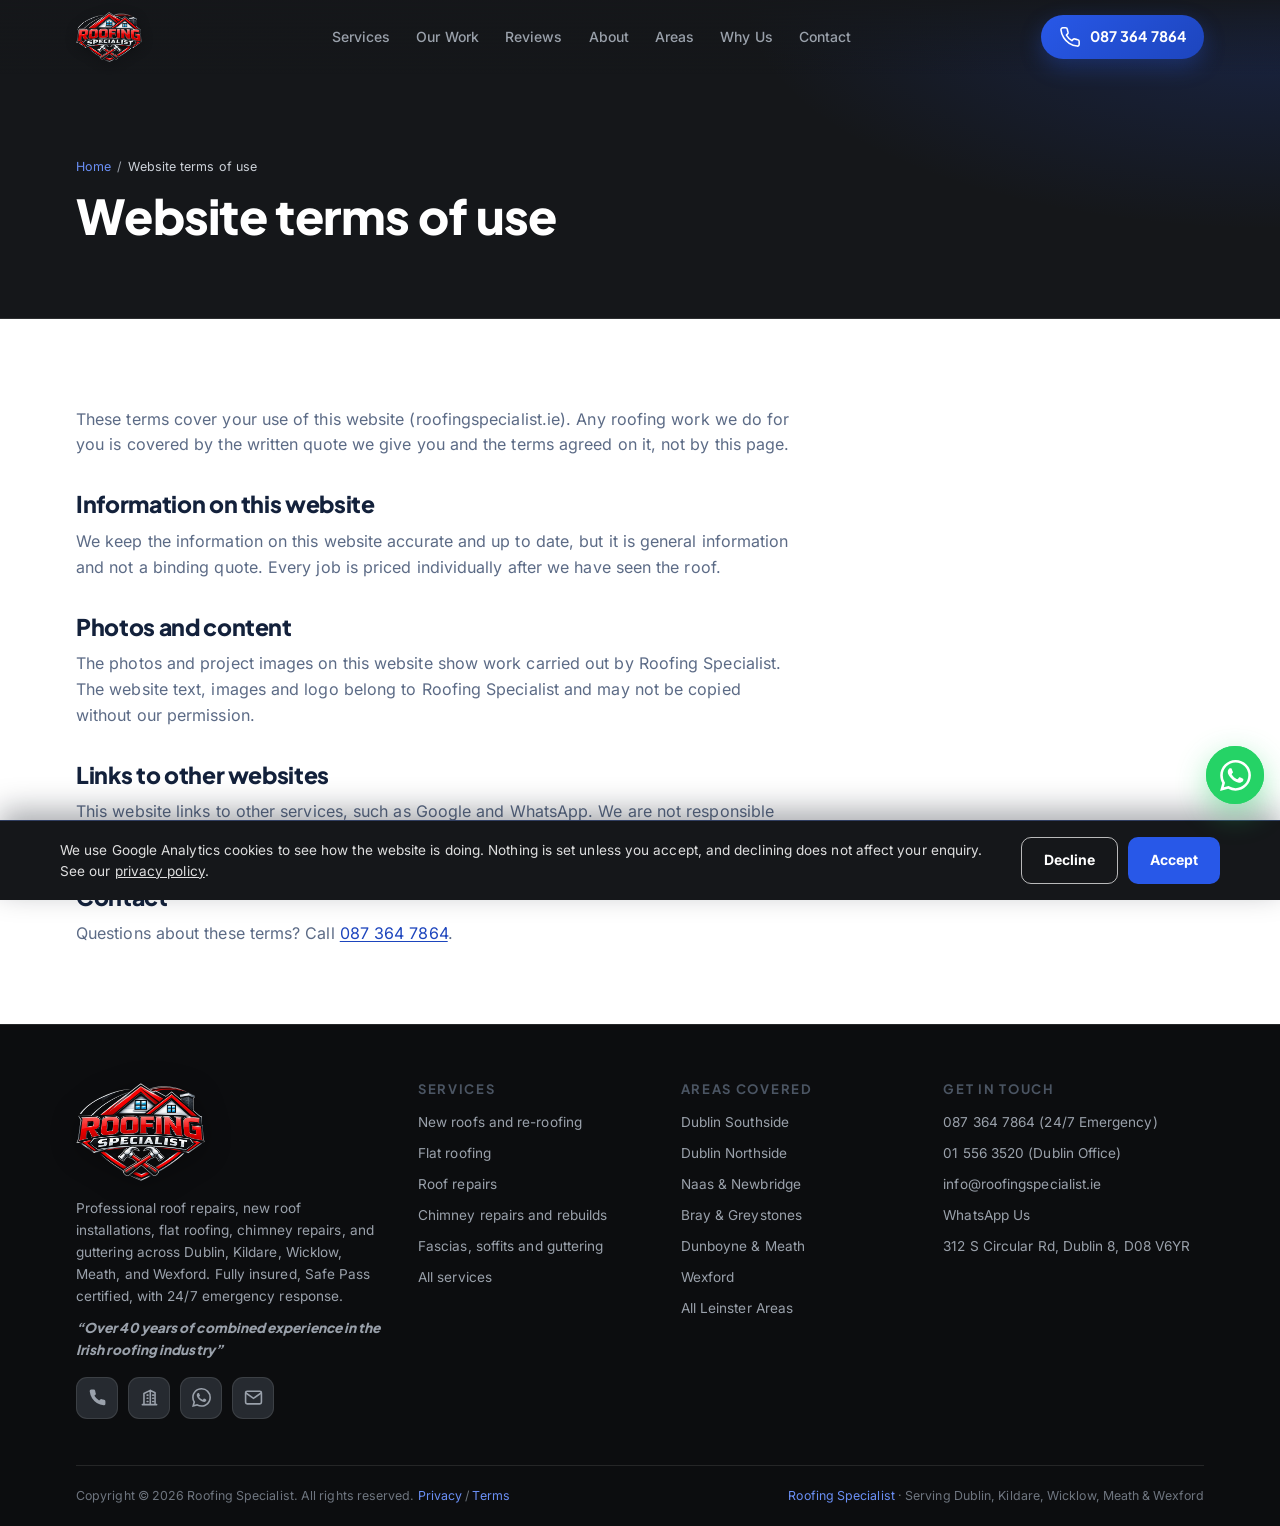
==== pages/page.html @ b38e5191 "Add files via upload" ====
<html lang="en-IE"><head>
<meta charset="utf-8">
<meta name="viewport" content="width=device-width, initial-scale=1, viewport-fit=cover">
<title>Website Terms of Use | Roofing Specialist</title>
<meta name="description" content="The terms of use for the Roofing Specialist website. Any roofing work is covered by the written quote we give you, not by this page.">
<meta name="theme-color" content="#15171A">
<link rel="canonical" href="https://roofingspecialist.ie/terms/">
<meta name="robots" content="index, follow">
<link rel="icon" type="image/png" href="../images/logo.png">
<link rel="apple-touch-icon" href="../images/logo.png">
<meta property="og:type" content="website">
<meta property="og:site_name" content="Roofing Specialist">
<meta property="og:locale" content="en_IE">
<meta property="og:title" content="Website Terms of Use | Roofing Specialist">
<meta property="og:description" content="The terms of use for the Roofing Specialist website. Any roofing work is covered by the written quote we give you, not by this page.">
<meta property="og:url" content="https://roofingspecialist.ie/terms/">
<meta property="og:image" content="https://roofingspecialist.ie/images/drone-roof-check.jpg">
<meta property="og:image:width" content="1200">
<meta property="og:image:height" content="630">
<meta name="twitter:card" content="summary_large_image">
<meta name="twitter:image" content="https://roofingspecialist.ie/images/drone-roof-check.jpg">
<link rel="preconnect" href="https://fonts.googleapis.com">
<link rel="preconnect" href="https://fonts.gstatic.com" crossorigin="">
<link href="../styles/css2.css" rel="stylesheet">
<link rel="stylesheet" href="../styles/site.css">
<script type="application/ld+json">{"@context":"https://schema.org","@graph":[{"@type":"RoofingContractor","@id":"https://roofingspecialist.ie/#business","name":"Roofing Specialist","url":"https://roofingspecialist.ie/","telephone":"+353873647864","image":"https://roofingspecialist.ie/images/drone-roof-check.jpg","logo":"https://roofingspecialist.ie/images/logo.png","slogan":"Over 40 years of combined experience in the Irish roofing industry","address":{"@type":"PostalAddress","streetAddress":"312 S Circular Rd, Saint James","addressLocality":"Dublin 8","postalCode":"D08 V6YR","addressRegion":"Co. Dublin","addressCountry":"IE"},"priceRange":"€€","areaServed":[{"@type":"City","name":"Dublin"},{"@type":"City","name":"Kildare"},{"@type":"City","name":"Wicklow"},{"@type":"City","name":"Meath"},{"@type":"City","name":"Wexford"}],"contactPoint":[{"@type":"ContactPoint","telephone":"+353873647864","contactType":"emergency service","areaServed":"IE","availableLanguage":"English"},{"@type":"ContactPoint","telephone":"+35315563520","contactType":"customer service","areaServed":"IE","availableLanguage":"English"}],"openingHours":"Mo-Su 00:00-23:59","aggregateRating":{"@type":"AggregateRating","ratingValue":"5.0","reviewCount":33,"bestRating":"5","worstRating":"1"}},{"@type":"WebSite","@id":"https://roofingspecialist.ie/#website","url":"https://roofingspecialist.ie/","name":"Roofing Specialist","publisher":{"@id":"https://roofingspecialist.ie/#business"}},{"@type":"WebPage","@id":"https://roofingspecialist.ie/terms/#webpage","url":"https://roofingspecialist.ie/terms/","name":"Website Terms of Use | Roofing Specialist","isPartOf":{"@id":"https://roofingspecialist.ie/#website"},"about":{"@id":"https://roofingspecialist.ie/#business"},"inLanguage":"en-IE"},{"@type":"BreadcrumbList","itemListElement":[{"@type":"ListItem","position":1,"name":"Home","item":"https://roofingspecialist.ie/"},{"@type":"ListItem","position":2,"name":"Website terms of use","item":"https://roofingspecialist.ie/terms/"}]}]}</script>
<style>.cc{position:fixed;left:0;right:0;bottom:0;z-index:90;background:var(--ink,#15171A);color:#fff;border-top:1px solid rgba(106,143,245,.32);box-shadow:0 -10px 30px rgba(8,15,26,.35);padding:16px 20px calc(16px + env(safe-area-inset-bottom))}.cc[hidden]{display:none!important}.cc-in{max-width:1160px;margin-inline:auto;display:flex;align-items:center;gap:16px 22px;flex-wrap:wrap}.cc p{color:rgba(255,255,255,.86);font-size:13.6px;line-height:1.55;flex:1 1 320px;margin:0}.cc a{color:inherit;text-decoration:underline}.cc-btns{display:flex;gap:10px;flex:0 0 auto}.cc-btn{font:inherit;font-weight:700;font-size:14px;padding:11px 22px;min-height:44px;border-radius:10px;cursor:pointer;white-space:nowrap;border:0}.cc-yes{background:var(--brand,#2858E8);color:#fff}.cc-no{background:transparent;color:#fff;border:1.5px solid rgba(255,255,255,.7)}.cc-btn:focus-visible{outline:2px solid var(--brand-lt,#6A8FF5);outline-offset:2px}body.cc-open .wa{bottom:calc(var(--cc-h,120px) + 16px)}@media(max-width:600px){.cc-btns{width:100%}.cc-btn{flex:1 1 0}}</style></head>
<body>

<header class="nav solid" id="nav">
  <div class="nav-in">
    <a class="brand" href="/" aria-label="Roofing Specialist home">
      <span class="logo-mark" style="background-image:url('../images/logo.png')" role="img" aria-label="Roofing Specialist logo"></span>
    </a>
    <nav class="nav-links" aria-label="Primary">
      <a href="/#services">Services</a>
      <a href="/#gallery">Our Work</a>
      <a href="/#reviews">Reviews</a>
      <a href="/#about">About</a>
      <a href="/#areas">Areas</a>
      <a href="/#why-us">Why Us</a>
      <a href="/#contact">Contact</a>
    </nav>
    <div class="nav-cta">
      <a class="nav-call" href="tel:+353873647864" data-track="call"><svg class="icon" viewBox="0 0 24 24" aria-hidden="true"><path d="M22 16.92v3a2 2 0 0 1-2.18 2 19.79 19.79 0 0 1-8.63-3.07 19.5 19.5 0 0 1-6-6 19.79 19.79 0 0 1-3.07-8.67A2 2 0 0 1 4.11 2h3a2 2 0 0 1 2 1.72 12.84 12.84 0 0 0 .7 2.81 2 2 0 0 1-.45 2.11L8.09 9.91a16 16 0 0 0 6 6l1.27-1.27a2 2 0 0 1 2.11-.45 12.84 12.84 0 0 0 2.81.7A2 2 0 0 1 22 16.92z" /></svg><span class="lbl">087 364 7864</span></a>
      <button class="burger" id="burger" aria-label="Open menu" aria-expanded="false"><svg class="icon" viewBox="0 0 24 24" aria-hidden="true"><path d="M4 6h16" /><path d="M4 12h16" /><path d="M4 18h16" /></svg></button>
    </div>
  </div>
</header>

<div class="drawer" id="drawer" role="dialog" aria-modal="true" aria-label="Menu">
  <div class="drawer-top">
    <a class="brand" href="/"><span class="logo-mark" style="background-image:url('../images/logo.png')" aria-hidden="true"></span></a>
    <button class="burger" id="closeDrawer" aria-label="Close menu" style="display:flex"><svg class="icon" viewBox="0 0 24 24" aria-hidden="true"><path d="M18 6 6 18" /><path d="m6 6 12 12" /></svg></button>
  </div>
  <nav aria-label="Mobile">
    <a href="/#services">Services <svg class="icon" viewBox="0 0 24 24" aria-hidden="true"><path d="M5 12h14" /><path d="m12 5 7 7-7 7" /></svg></a>
    <a href="/#gallery">Our Work <svg class="icon" viewBox="0 0 24 24" aria-hidden="true"><path d="M5 12h14" /><path d="m12 5 7 7-7 7" /></svg></a>
    <a href="/#reviews">Reviews <svg class="icon" viewBox="0 0 24 24" aria-hidden="true"><path d="M5 12h14" /><path d="m12 5 7 7-7 7" /></svg></a>
    <a href="/#about">About <svg class="icon" viewBox="0 0 24 24" aria-hidden="true"><path d="M5 12h14" /><path d="m12 5 7 7-7 7" /></svg></a>
    <a href="/#areas">Areas <svg class="icon" viewBox="0 0 24 24" aria-hidden="true"><path d="M5 12h14" /><path d="m12 5 7 7-7 7" /></svg></a>
    <a href="/#why-us">Why Us <svg class="icon" viewBox="0 0 24 24" aria-hidden="true"><path d="M5 12h14" /><path d="m12 5 7 7-7 7" /></svg></a>
    <a href="/#contact">Contact <svg class="icon" viewBox="0 0 24 24" aria-hidden="true"><path d="M5 12h14" /><path d="m12 5 7 7-7 7" /></svg></a>
  </nav>
  <div class="drawer-foot">
    <a class="btn btn-primary btn-block" href="tel:+353873647864" data-track="call"><svg class="icon" viewBox="0 0 24 24" aria-hidden="true"><path d="M22 16.92v3a2 2 0 0 1-2.18 2 19.79 19.79 0 0 1-8.63-3.07 19.5 19.5 0 0 1-6-6 19.79 19.79 0 0 1-3.07-8.67A2 2 0 0 1 4.11 2h3a2 2 0 0 1 2 1.72 12.84 12.84 0 0 0 .7 2.81 2 2 0 0 1-.45 2.11L8.09 9.91a16 16 0 0 0 6 6l1.27-1.27a2 2 0 0 1 2.11-.45 12.84 12.84 0 0 0 2.81.7A2 2 0 0 1 22 16.92z" /></svg>Call 087 364 7864</a>
    <a class="btn btn-ghost btn-block" href="https://wa.me/353873647864?text=Hi%2C%20I%20found%20you%20on%20roofingspecialist.ie%20and%20would%20like%20a%20quote." target="_blank" rel="noopener">Message on WhatsApp</a>
  </div>
</div>

<main id="main">
<section class="page-head">
  <div class="wrap">
    <nav class="crumbs" aria-label="Breadcrumb"><a href="/">Home</a> <span aria-hidden="true">/</span> <span aria-current="page">Website terms of use</span></nav>
    <h1>Website terms of use</h1>
  </div>
</section>
<section class="sec s-light"><div class="wrap"><div class="prose legal-doc">
    <p>These terms cover your use of this website (roofingspecialist.ie). Any roofing work we do for you is covered by the written quote we give you and the terms agreed on it, not by this page.</p>
    <h2>Information on this website</h2>
    <p>We keep the information on this website accurate and up to date, but it is general information and not a binding quote. Every job is priced individually after we have seen the roof.</p>
    <h2>Photos and content</h2>
    <p>The photos and project images on this website show work carried out by Roofing Specialist. The website text, images and logo belong to Roofing Specialist and may not be copied without our permission.</p>
    <h2>Links to other websites</h2>
    <p>This website links to other services, such as Google and WhatsApp. We are not responsible for their content or how they handle your information.</p>
    <h2>Contact</h2>
    <p>Questions about these terms? Call <a href="tel:+353873647864">087 364 7864</a>.</p></div></div></section>
</main>
<footer class="foot s-dark">
  <div class="wrap">
    <div class="foot-grid">
      <div class="foot-brand">
        <span class="logo-mark" style="background-image:url('../images/logo.png')" role="img" aria-label="Roofing Specialist"></span>
        <p>Professional roof repairs, new roof installations, flat roofing, chimney repairs, and guttering across Dublin, Kildare, Wicklow, Meath, and Wexford. Fully insured, Safe Pass certified, with 24/7 emergency response.</p>
        <p class="foot-slogan">“Over 40 years of combined experience in the Irish roofing industry”</p>
        <div class="socials">
          <a href="tel:+353873647864" aria-label="Emergency Call"><svg viewBox="0 0 24 24"><path d="M22 16.92v3a2 2 0 0 1-2.18 2 19.79 19.79 0 0 1-8.63-3.07 19.5 19.5 0 0 1-6-6 19.79 19.79 0 0 1-3.07-8.67A2 2 0 0 1 4.11 2h3a2 2 0 0 1 2 1.72 12.84 12.84 0 0 0 .7 2.81 2 2 0 0 1-.45 2.11L8.09 9.91a16 16 0 0 0 6 6l1.27-1.27a2 2 0 0 1 2.11-.45 12.84 12.84 0 0 0 2.81.7A2 2 0 0 1 22 16.92z" /></svg></a>
          <a href="tel:+35315563520" aria-label="Dublin Office"><svg viewBox="0 0 24 24"><path d="M3 21h18M5 21V7l8-4v18M13 21V3l6 3v15M9 9h1M9 13h1M9 17h1M16 9h1M16 13h1M16 17h1" fill="none" stroke="currentColor" stroke-width="2" stroke-linecap="round" stroke-linejoin="round"/></svg></a>
          <a href="https://wa.me/353873647864?text=Hi%2C%20I%20found%20you%20on%20roofingspecialist.ie%20and%20would%20like%20a%20quote." target="_blank" rel="noopener" aria-label="WhatsApp"><svg viewBox="0 0 24 24"><path d="M17.472 14.382c-.297-.149-1.758-.867-2.03-.967-.273-.099-.471-.148-.67.15-.197.297-.767.966-.94 1.164-.173.199-.347.223-.644.075-.297-.15-1.255-.463-2.39-1.475-.883-.788-1.48-1.761-1.653-2.059-.173-.297-.018-.458.13-.606.134-.133.298-.347.446-.52.149-.174.198-.298.298-.497.099-.198.05-.371-.025-.52-.075-.149-.669-1.612-.916-2.207-.242-.579-.487-.5-.669-.51-.173-.008-.371-.01-.57-.01-.198 0-.52.074-.792.372-.272.297-1.04 1.016-1.04 2.479 0 1.462 1.065 2.875 1.213 3.074.149.198 2.096 3.2 5.077 4.487.709.306 1.262.489 1.694.625.712.227 1.36.195 1.871.118.571-.085 1.758-.719 2.006-1.413.248-.694.248-1.289.173-1.413-.074-.124-.272-.198-.57-.347m-5.421 7.403h-.004a9.87 9.87 0 0 1-5.031-1.378l-.361-.214-3.741.982.998-3.648-.235-.374a9.86 9.86 0 0 1-1.51-5.26c.001-5.45 4.436-9.884 9.888-9.884 2.64 0 5.122 1.03 6.988 2.898a9.825 9.825 0 0 1 2.893 6.994c-.003 5.45-4.437 9.884-9.885 9.884m8.413-18.297A11.815 11.815 0 0 0 12.05 0C5.495 0 .16 5.335.157 11.892c0 2.096.547 4.142 1.588 5.945L.057 24l6.305-1.654a11.882 11.882 0 0 0 5.683 1.448h.005c6.554 0 11.89-5.335 11.893-11.893a11.821 11.821 0 0 0-3.48-8.413z" /></svg></a>
          <a href="mailto:info@roofingspecialist.ie" aria-label="Email Us"><svg viewBox="0 0 24 24"><path d="M4 4h16c1.1 0 2 .9 2 2v12c0 1.1-.9 2-2 2H4c-1.1 0-2-.9-2-2V6c0-1.1.9-2 2-2z" fill="none" stroke="currentColor" stroke-width="2"/><polyline points="22,6 12,13 2,6" fill="none" stroke="currentColor" stroke-width="2"/></svg></a>
        </div>
      </div>
      <div>
        <h4>SERVICES</h4>
        <ul>
          <li><a href="/#services">New roofs and re-roofing</a></li>
          <li><a href="/#services">Flat roofing</a></li>
          <li><a href="/#services">Roof repairs</a></li>
          <li><a href="/#services">Chimney repairs and rebuilds</a></li>
          <li><a href="/#services">Fascias, soffits and guttering</a></li>
          <li><a href="/#services">All services</a></li>
        </ul>
      </div>
      <div>
        <h4>AREAS COVERED</h4>
        <ul>
          <li><a href="/#areas">Dublin Southside</a></li>
          <li><a href="/#areas">Dublin Northside</a></li>
          <li><a href="/#areas">Naas &amp; Newbridge</a></li>
          <li><a href="/#areas">Bray &amp; Greystones</a></li>
          <li><a href="/#areas">Dunboyne &amp; Meath</a></li>
          <li><a href="/#areas">Wexford</a></li>
          <li><a href="/#areas">All Leinster Areas</a></li>
        </ul>
      </div>
      <div>
        <h4>GET IN TOUCH</h4>
        <ul>
          <li><a href="tel:+353873647864" data-track="call">087 364 7864 (24/7 Emergency)</a></li>
          <li><a href="tel:+35315563520" data-track="call">01 556 3520 (Dublin Office)</a></li>
          <li><a href="mailto:info@roofingspecialist.ie">info@roofingspecialist.ie</a></li>
          <li><a href="https://wa.me/353873647864?text=Hi%2C%20I%20found%20you%20on%20roofingspecialist.ie%20and%20would%20like%20a%20quote." target="_blank" rel="noopener">WhatsApp Us</a></li>
          <li><span>312 S Circular Rd, Dublin 8, D08 V6YR</span></li>
        </ul>
      </div>
    </div>
    <div class="foot-bar">
      <small>Copyright © 2026 Roofing Specialist. All rights reserved. <a href="../pages/privacy-policy.html">Privacy</a> / <a href="../pages/terms.html">Terms</a></small>
      <small><a href="https://roofingspecialist.ie/">Roofing Specialist</a> · Serving Dublin, Kildare, Wicklow, Meath &amp; Wexford</small>
    </div>
  </div>
</footer>
<a class="wa" href="https://wa.me/353873647864?text=Hi%2C%20I%20found%20you%20on%20roofingspecialist.ie%20and%20would%20like%20a%20quote." target="_blank" rel="noopener" aria-label="Message us on WhatsApp" data-track="whatsapp">
  <svg viewBox="0 0 24 24" aria-hidden="true"><path d="M17.472 14.382c-.297-.149-1.758-.867-2.03-.967-.273-.099-.471-.148-.67.15-.197.297-.767.966-.94 1.164-.173.199-.347.223-.644.075-.297-.15-1.255-.463-2.39-1.475-.883-.788-1.48-1.761-1.653-2.059-.173-.297-.018-.458.13-.606.134-.133.298-.347.446-.52.149-.174.198-.298.298-.497.099-.198.05-.371-.025-.52-.075-.149-.669-1.612-.916-2.207-.242-.579-.487-.5-.669-.51-.173-.008-.371-.01-.57-.01-.198 0-.52.074-.792.372-.272.297-1.04 1.016-1.04 2.479 0 1.462 1.065 2.875 1.213 3.074.149.198 2.096 3.2 5.077 4.487.709.306 1.262.489 1.694.625.712.227 1.36.195 1.871.118.571-.085 1.758-.719 2.006-1.413.248-.694.248-1.289.173-1.413-.074-.124-.272-.198-.57-.347m-5.421 7.403h-.004a9.87 9.87 0 0 1-5.031-1.378l-.361-.214-3.741.982.998-3.648-.235-.374a9.86 9.86 0 0 1-1.51-5.26c.001-5.45 4.436-9.884 9.888-9.884 2.64 0 5.122 1.03 6.988 2.898a9.825 9.825 0 0 1 2.893 6.994c-.003 5.45-4.437 9.884-9.885 9.884m8.413-18.297A11.815 11.815 0 0 0 12.05 0C5.495 0 .16 5.335.157 11.892c0 2.096.547 4.142 1.588 5.945L.057 24l6.305-1.654a11.882 11.882 0 0 0 5.683 1.448h.005c6.554 0 11.89-5.335 11.893-11.893a11.821 11.821 0 0 0-3.48-8.413z" /></svg>
</a>

<!-- Mobile Sticky Emergency Call Bar -->
<aside class="mobile-call-bar" id="mobileCallBar" aria-label="Quick contact bar">
  <a class="mcb-call" href="tel:+353873647864" data-track="call">
    <span class="mcb-pulse" aria-hidden="true"></span>
    <svg class="icon" viewBox="0 0 24 24" aria-hidden="true"><path d="M22 16.92v3a2 2 0 0 1-2.18 2 19.79 19.79 0 0 1-8.63-3.07 19.5 19.5 0 0 1-6-6 19.79 19.79 0 0 1-3.07-8.67A2 2 0 0 1 4.11 2h3a2 2 0 0 1 2 1.72 12.84 12.84 0 0 0 .7 2.81 2 2 0 0 1-.45 2.11L8.09 9.91a16 16 0 0 0 6 6l1.27-1.27a2 2 0 0 1 2.11-.45 12.84 12.84 0 0 0 2.81.7A2 2 0 0 1 22 16.92z" fill="none" stroke="currentColor" stroke-width="2" stroke-linecap="round" stroke-linejoin="round"/></svg>
    <span class="mcb-text">
      <span class="mcb-title">24/7 Emergency Call</span>
      <span class="mcb-num">087 364 7864</span>
    </span>
  </a>
  <a class="mcb-quote" href="https://wa.me/353873647864?text=Hi%2C%20I%20found%20you%20on%20roofingspecialist.ie%20and%20would%20like%20a%20quote." target="_blank" rel="noopener" aria-label="WhatsApp Quote" data-track="whatsapp">
    <svg viewBox="0 0 24 24" aria-hidden="true"><path d="M17.472 14.382c-.297-.149-1.758-.867-2.03-.967-.273-.099-.471-.148-.67.15-.197.297-.767.966-.94 1.164-.173.199-.347.223-.644.075-.297-.15-1.255-.463-2.39-1.475-.883-.788-1.48-1.761-1.653-2.059-.173-.297-.018-.458.13-.606.134-.133.298-.347.446-.52.149-.174.198-.298.298-.497.099-.198.05-.371-.025-.52-.075-.149-.669-1.612-.916-2.207-.242-.579-.487-.5-.669-.51-.173-.008-.371-.01-.57-.01-.198 0-.52.074-.792.372-.272.297-1.04 1.016-1.04 2.479 0 1.462 1.065 2.875 1.213 3.074.149.198 2.096 3.2 5.077 4.487.709.306 1.262.489 1.694.625.712.227 1.36.195 1.871.118.571-.085 1.758-.719 2.006-1.413.248-.694.248-1.289.173-1.413-.074-.124-.272-.198-.57-.347m-5.421 7.403h-.004a9.87 9.87 0 0 1-5.031-1.378l-.361-.214-3.741.982.998-3.648-.235-.374a9.86 9.86 0 0 1-1.51-5.26c.001-5.45 4.436-9.884 9.888-9.884 2.64 0 5.122 1.03 6.988 2.898a9.825 9.825 0 0 1 2.893 6.994c-.003 5.45-4.437 9.884-9.885 9.884m8.413-18.297A11.815 11.815 0 0 0 12.05 0C5.495 0 .16 5.335.157 11.892c0 2.096.547 4.142 1.588 5.945L.057 24l6.305-1.654a11.882 11.882 0 0 0 5.683 1.448h.005c6.554 0 11.89-5.335 11.893-11.893a11.821 11.821 0 0 0-3.48-8.413z"/></svg>
    <span>WhatsApp</span>
  </a>
</aside>

<script>
(function(){"use strict";
var nav=document.getElementById("nav");
var onScroll=function(){nav.classList.toggle("solid",window.scrollY>40)};
onScroll();window.addEventListener("scroll",onScroll,{passive:true});
var d=document.getElementById("drawer"),b=document.getElementById("burger"),c=document.getElementById("closeDrawer");
var open=function(o){d.classList.toggle("open",o);b.setAttribute("aria-expanded",o?"true":"false");document.body.style.overflow=o?"hidden":""};
b.addEventListener("click",function(){open(true)});
c.addEventListener("click",function(){open(false)});
d.querySelectorAll("nav a").forEach(function(a){a.addEventListener("click",function(){open(false)})});
document.addEventListener("keydown",function(e){if(e.key==="Escape")open(false)});
})();
</script>
<script defer src="../scripts/animations.js"></script>
<script defer src="../scripts/track.js" data-id="proj_31561129bf29"></script>
<script defer src="../scripts/leads.js"></script>
<script defer src="../scripts/analytics.js"></script>
<script type="module" src="../scripts/vce701823e78c4301a35b7e07294d87301792088814092.js" integrity="sha512-UKNk8GbxkABxKcXYuLkO16EleLGUkcvJWtpSNmExE0Too3ZaFAxTscNWEc1OdAv5/BikHawapSCaiD2XCmp+Bw==" data-cf-beacon="{&quot;version&quot;:&quot;2024.11.0&quot;,&quot;token&quot;:&quot;8ac95a9eed504fc3b99aac81b9c746b3&quot;,&quot;r&quot;:1,&quot;spa&quot;:2}" crossorigin="anonymous"></script>

<div class="cc" id="cc" role="dialog" aria-label="Cookie choices"><div class="cc-in"><p>We use Google Analytics cookies to see how the website is doing. Nothing is set unless you accept, and declining does not affect your enquiry. See our <a href="../pages/privacy-policy.html">privacy policy</a>.</p><div class="cc-btns"><button class="cc-btn cc-no" type="button" data-cc="no" onclick="dismissCookies(false)">Decline</button><button class="cc-btn cc-yes" type="button" data-cc="yes" onclick="dismissCookies(true)">Accept</button></div></div></div>
<script>
function dismissCookies(accept) {
  try { localStorage.setItem('roofing_consent', accept ? 'yes' : 'no'); } catch(e){}
  var bars = document.querySelectorAll('.cc, #cc');
  for (var i = 0; i < bars.length; i++) {
    bars[i].hidden = true;
    bars[i].setAttribute('hidden', '');
    bars[i].style.display = 'none';
  }
  document.body.classList.remove('cc-open');
  document.body.style.removeProperty('--cc-h');
}
(function(){
  try {
    var c = localStorage.getItem('roofing_consent');
    if (c === 'yes' || c === 'no') {
      dismissCookies(c === 'yes');
    }
  } catch(e){}
})();
</script>
</body></html>
---- styles/css2.css ----
/* cyrillic-ext */
@font-face {
  font-family: 'Inter';
  font-style: normal;
  font-weight: 400;
  font-display: swap;
  src: url(../images/UcC73FwrK3iLTeHuS_nVMrMxCp50SjIa2JL7SUc.woff2) format('woff2');
  unicode-range: U+0460-052F, U+1C80-1C8A, U+20B4, U+2DE0-2DFF, U+A640-A69F, U+FE2E-FE2F;
}
/* cyrillic */
@font-face {
  font-family: 'Inter';
  font-style: normal;
  font-weight: 400;
  font-display: swap;
  src: url(../images/UcC73FwrK3iLTeHuS_nVMrMxCp50SjIa0ZL7SUc.woff2) format('woff2');
  unicode-range: U+0301, U+0400-045F, U+0490-0491, U+04B0-04B1, U+2116;
}
/* greek-ext */
@font-face {
  font-family: 'Inter';
  font-style: normal;
  font-weight: 400;
  font-display: swap;
  src: url(../images/UcC73FwrK3iLTeHuS_nVMrMxCp50SjIa2ZL7SUc.woff2) format('woff2');
  unicode-range: U+1F00-1FFF;
}
/* greek */
@font-face {
  font-family: 'Inter';
  font-style: normal;
  font-weight: 400;
  font-display: swap;
  src: url(../images/UcC73FwrK3iLTeHuS_nVMrMxCp50SjIa1pL7SUc.woff2) format('woff2');
  unicode-range: U+0370-0377, U+037A-037F, U+0384-038A, U+038C, U+038E-03A1, U+03A3-03FF;
}
/* vietnamese */
@font-face {
  font-family: 'Inter';
  font-style: normal;
  font-weight: 400;
  font-display: swap;
  src: url(../images/UcC73FwrK3iLTeHuS_nVMrMxCp50SjIa2pL7SUc.woff2) format('woff2');
  unicode-range: U+0102-0103, U+0110-0111, U+0128-0129, U+0168-0169, U+01A0-01A1, U+01AF-01B0, U+0300-0301, U+0303-0304, U+0308-0309, U+0323, U+0329, U+1EA0-1EF9, U+20AB;
}
/* latin-ext */
@font-face {
  font-family: 'Inter';
  font-style: normal;
  font-weight: 400;
  font-display: swap;
  src: url(../images/UcC73FwrK3iLTeHuS_nVMrMxCp50SjIa25L7SUc.woff2) format('woff2');
  unicode-range: U+0100-02BA, U+02BD-02C5, U+02C7-02CC, U+02CE-02D7, U+02DD-02FF, U+0304, U+0308, U+0329, U+1D00-1DBF, U+1E00-1E9F, U+1EF2-1EFF, U+2020, U+20A0-20AB, U+20AD-20C4, U+2113, U+2C60-2C7F, U+A720-A7FF;
}
/* latin */
@font-face {
  font-family: 'Inter';
  font-style: normal;
  font-weight: 400;
  font-display: swap;
  src: url(../images/UcC73FwrK3iLTeHuS_nVMrMxCp50SjIa1ZL7.woff2) format('woff2');
  unicode-range: U+0000-00FF, U+0131, U+0152-0153, U+02BB-02BC, U+02C6, U+02DA, U+02DC, U+0304, U+0308, U+0329, U+2000-206F, U+20AC, U+2122, U+2191, U+2193, U+2212, U+2215, U+FEFF, U+FFFD;
}
/* cyrillic-ext */
@font-face {
  font-family: 'Inter';
  font-style: normal;
  font-weight: 500;
  font-display: swap;
  src: url(../images/UcC73FwrK3iLTeHuS_nVMrMxCp50SjIa2JL7SUc.woff2) format('woff2');
  unicode-range: U+0460-052F, U+1C80-1C8A, U+20B4, U+2DE0-2DFF, U+A640-A69F, U+FE2E-FE2F;
}
/* cyrillic */
@font-face {
  font-family: 'Inter';
  font-style: normal;
  font-weight: 500;
  font-display: swap;
  src: url(../images/UcC73FwrK3iLTeHuS_nVMrMxCp50SjIa0ZL7SUc.woff2) format('woff2');
  unicode-range: U+0301, U+0400-045F, U+0490-0491, U+04B0-04B1, U+2116;
}
/* greek-ext */
@font-face {
  font-family: 'Inter';
  font-style: normal;
  font-weight: 500;
  font-display: swap;
  src: url(../images/UcC73FwrK3iLTeHuS_nVMrMxCp50SjIa2ZL7SUc.woff2) format('woff2');
  unicode-range: U+1F00-1FFF;
}
/* greek */
@font-face {
  font-family: 'Inter';
  font-style: normal;
  font-weight: 500;
  font-display: swap;
  src: url(../images/UcC73FwrK3iLTeHuS_nVMrMxCp50SjIa1pL7SUc.woff2) format('woff2');
  unicode-range: U+0370-0377, U+037A-037F, U+0384-038A, U+038C, U+038E-03A1, U+03A3-03FF;
}
/* vietnamese */
@font-face {
  font-family: 'Inter';
  font-style: normal;
  font-weight: 500;
  font-display: swap;
  src: url(../images/UcC73FwrK3iLTeHuS_nVMrMxCp50SjIa2pL7SUc.woff2) format('woff2');
  unicode-range: U+0102-0103, U+0110-0111, U+0128-0129, U+0168-0169, U+01A0-01A1, U+01AF-01B0, U+0300-0301, U+0303-0304, U+0308-0309, U+0323, U+0329, U+1EA0-1EF9, U+20AB;
}
/* latin-ext */
@font-face {
  font-family: 'Inter';
  font-style: normal;
  font-weight: 500;
  font-display: swap;
  src: url(../images/UcC73FwrK3iLTeHuS_nVMrMxCp50SjIa25L7SUc.woff2) format('woff2');
  unicode-range: U+0100-02BA, U+02BD-02C5, U+02C7-02CC, U+02CE-02D7, U+02DD-02FF, U+0304, U+0308, U+0329, U+1D00-1DBF, U+1E00-1E9F, U+1EF2-1EFF, U+2020, U+20A0-20AB, U+20AD-20C4, U+2113, U+2C60-2C7F, U+A720-A7FF;
}
/* latin */
@font-face {
  font-family: 'Inter';
  font-style: normal;
  font-weight: 500;
  font-display: swap;
  src: url(../images/UcC73FwrK3iLTeHuS_nVMrMxCp50SjIa1ZL7.woff2) format('woff2');
  unicode-range: U+0000-00FF, U+0131, U+0152-0153, U+02BB-02BC, U+02C6, U+02DA, U+02DC, U+0304, U+0308, U+0329, U+2000-206F, U+20AC, U+2122, U+2191, U+2193, U+2212, U+2215, U+FEFF, U+FFFD;
}
/* cyrillic-ext */
@font-face {
  font-family: 'Inter';
  font-style: normal;
  font-weight: 600;
  font-display: swap;
  src: url(../images/UcC73FwrK3iLTeHuS_nVMrMxCp50SjIa2JL7SUc.woff2) format('woff2');
  unicode-range: U+0460-052F, U+1C80-1C8A, U+20B4, U+2DE0-2DFF, U+A640-A69F, U+FE2E-FE2F;
}
/* cyrillic */
@font-face {
  font-family: 'Inter';
  font-style: normal;
  font-weight: 600;
  font-display: swap;
  src: url(../images/UcC73FwrK3iLTeHuS_nVMrMxCp50SjIa0ZL7SUc.woff2) format('woff2');
  unicode-range: U+0301, U+0400-045F, U+0490-0491, U+04B0-04B1, U+2116;
}
/* greek-ext */
@font-face {
  font-family: 'Inter';
  font-style: normal;
  font-weight: 600;
  font-display: swap;
  src: url(../images/UcC73FwrK3iLTeHuS_nVMrMxCp50SjIa2ZL7SUc.woff2) format('woff2');
  unicode-range: U+1F00-1FFF;
}
/* greek */
@font-face {
  font-family: 'Inter';
  font-style: normal;
  font-weight: 600;
  font-display: swap;
  src: url(../images/UcC73FwrK3iLTeHuS_nVMrMxCp50SjIa1pL7SUc.woff2) format('woff2');
  unicode-range: U+0370-0377, U+037A-037F, U+0384-038A, U+038C, U+038E-03A1, U+03A3-03FF;
}
/* vietnamese */
@font-face {
  font-family: 'Inter';
  font-style: normal;
  font-weight: 600;
  font-display: swap;
  src: url(../images/UcC73FwrK3iLTeHuS_nVMrMxCp50SjIa2pL7SUc.woff2) format('woff2');
  unicode-range: U+0102-0103, U+0110-0111, U+0128-0129, U+0168-0169, U+01A0-01A1, U+01AF-01B0, U+0300-0301, U+0303-0304, U+0308-0309, U+0323, U+0329, U+1EA0-1EF9, U+20AB;
}
/* latin-ext */
@font-face {
  font-family: 'Inter';
  font-style: normal;
  font-weight: 600;
  font-display: swap;
  src: url(../images/UcC73FwrK3iLTeHuS_nVMrMxCp50SjIa25L7SUc.woff2) format('woff2');
  unicode-range: U+0100-02BA, U+02BD-02C5, U+02C7-02CC, U+02CE-02D7, U+02DD-02FF, U+0304, U+0308, U+0329, U+1D00-1DBF, U+1E00-1E9F, U+1EF2-1EFF, U+2020, U+20A0-20AB, U+20AD-20C4, U+2113, U+2C60-2C7F, U+A720-A7FF;
}
/* latin */
@font-face {
  font-family: 'Inter';
  font-style: normal;
  font-weight: 600;
  font-display: swap;
  src: url(../images/UcC73FwrK3iLTeHuS_nVMrMxCp50SjIa1ZL7.woff2) format('woff2');
  unicode-range: U+0000-00FF, U+0131, U+0152-0153, U+02BB-02BC, U+02C6, U+02DA, U+02DC, U+0304, U+0308, U+0329, U+2000-206F, U+20AC, U+2122, U+2191, U+2193, U+2212, U+2215, U+FEFF, U+FFFD;
}
/* cyrillic-ext */
@font-face {
  font-family: 'Inter';
  font-style: normal;
  font-weight: 700;
  font-display: swap;
  src: url(../images/UcC73FwrK3iLTeHuS_nVMrMxCp50SjIa2JL7SUc.woff2) format('woff2');
  unicode-range: U+0460-052F, U+1C80-1C8A, U+20B4, U+2DE0-2DFF, U+A640-A69F, U+FE2E-FE2F;
}
/* cyrillic */
@font-face {
  font-family: 'Inter';
  font-style: normal;
  font-weight: 700;
  font-display: swap;
  src: url(../images/UcC73FwrK3iLTeHuS_nVMrMxCp50SjIa0ZL7SUc.woff2) format('woff2');
  unicode-range: U+0301, U+0400-045F, U+0490-0491, U+04B0-04B1, U+2116;
}
/* greek-ext */
@font-face {
  font-family: 'Inter';
  font-style: normal;
  font-weight: 700;
  font-display: swap;
  src: url(../images/UcC73FwrK3iLTeHuS_nVMrMxCp50SjIa2ZL7SUc.woff2) format('woff2');
  unicode-range: U+1F00-1FFF;
}
/* greek */
@font-face {
  font-family: 'Inter';
  font-style: normal;
  font-weight: 700;
  font-display: swap;
  src: url(../images/UcC73FwrK3iLTeHuS_nVMrMxCp50SjIa1pL7SUc.woff2) format('woff2');
  unicode-range: U+0370-0377, U+037A-037F, U+0384-038A, U+038C, U+038E-03A1, U+03A3-03FF;
}
/* vietnamese */
@font-face {
  font-family: 'Inter';
  font-style: normal;
  font-weight: 700;
  font-display: swap;
  src: url(../images/UcC73FwrK3iLTeHuS_nVMrMxCp50SjIa2pL7SUc.woff2) format('woff2');
  unicode-range: U+0102-0103, U+0110-0111, U+0128-0129, U+0168-0169, U+01A0-01A1, U+01AF-01B0, U+0300-0301, U+0303-0304, U+0308-0309, U+0323, U+0329, U+1EA0-1EF9, U+20AB;
}
/* latin-ext */
@font-face {
  font-family: 'Inter';
  font-style: normal;
  font-weight: 700;
  font-display: swap;
  src: url(../images/UcC73FwrK3iLTeHuS_nVMrMxCp50SjIa25L7SUc.woff2) format('woff2');
  unicode-range: U+0100-02BA, U+02BD-02C5, U+02C7-02CC, U+02CE-02D7, U+02DD-02FF, U+0304, U+0308, U+0329, U+1D00-1DBF, U+1E00-1E9F, U+1EF2-1EFF, U+2020, U+20A0-20AB, U+20AD-20C4, U+2113, U+2C60-2C7F, U+A720-A7FF;
}
/* latin */
@font-face {
  font-family: 'Inter';
  font-style: normal;
  font-weight: 700;
  font-display: swap;
  src: url(../images/UcC73FwrK3iLTeHuS_nVMrMxCp50SjIa1ZL7.woff2) format('woff2');
  unicode-range: U+0000-00FF, U+0131, U+0152-0153, U+02BB-02BC, U+02C6, U+02DA, U+02DC, U+0304, U+0308, U+0329, U+2000-206F, U+20AC, U+2122, U+2191, U+2193, U+2212, U+2215, U+FEFF, U+FFFD;
}
/* cyrillic-ext */
@font-face {
  font-family: 'Plus Jakarta Sans';
  font-style: normal;
  font-weight: 600;
  font-display: swap;
  src: url(../images/LDIoaomQNQcsA88c7O9yZ4KMCoOg4Ko70yyygA.woff2) format('woff2');
  unicode-range: U+0460-052F, U+1C80-1C8A, U+20B4, U+2DE0-2DFF, U+A640-A69F, U+FE2E-FE2F;
}
/* vietnamese */
@font-face {
  font-family: 'Plus Jakarta Sans';
  font-style: normal;
  font-weight: 600;
  font-display: swap;
  src: url(../images/LDIoaomQNQcsA88c7O9yZ4KMCoOg4Ko50yyygA.woff2) format('woff2');
  unicode-range: U+0102-0103, U+0110-0111, U+0128-0129, U+0168-0169, U+01A0-01A1, U+01AF-01B0, U+0300-0301, U+0303-0304, U+0308-0309, U+0323, U+0329, U+1EA0-1EF9, U+20AB;
}
/* latin-ext */
@font-face {
  font-family: 'Plus Jakarta Sans';
  font-style: normal;
  font-weight: 600;
  font-display: swap;
  src: url(../images/LDIoaomQNQcsA88c7O9yZ4KMCoOg4Ko40yyygA.woff2) format('woff2');
  unicode-range: U+0100-02BA, U+02BD-02C5, U+02C7-02CC, U+02CE-02D7, U+02DD-02FF, U+0304, U+0308, U+0329, U+1D00-1DBF, U+1E00-1E9F, U+1EF2-1EFF, U+2020, U+20A0-20AB, U+20AD-20C4, U+2113, U+2C60-2C7F, U+A720-A7FF;
}
/* latin */
@font-face {
  font-family: 'Plus Jakarta Sans';
  font-style: normal;
  font-weight: 600;
  font-display: swap;
  src: url(../images/LDIoaomQNQcsA88c7O9yZ4KMCoOg4Ko20yw.woff2) format('woff2');
  unicode-range: U+0000-00FF, U+0131, U+0152-0153, U+02BB-02BC, U+02C6, U+02DA, U+02DC, U+0304, U+0308, U+0329, U+2000-206F, U+20AC, U+2122, U+2191, U+2193, U+2212, U+2215, U+FEFF, U+FFFD;
}
/* cyrillic-ext */
@font-face {
  font-family: 'Plus Jakarta Sans';
  font-style: normal;
  font-weight: 700;
  font-display: swap;
  src: url(../images/LDIoaomQNQcsA88c7O9yZ4KMCoOg4Ko70yyygA.woff2) format('woff2');
  unicode-range: U+0460-052F, U+1C80-1C8A, U+20B4, U+2DE0-2DFF, U+A640-A69F, U+FE2E-FE2F;
}
/* vietnamese */
@font-face {
  font-family: 'Plus Jakarta Sans';
  font-style: normal;
  font-weight: 700;
  font-display: swap;
  src: url(../images/LDIoaomQNQcsA88c7O9yZ4KMCoOg4Ko50yyygA.woff2) format('woff2');
  unicode-range: U+0102-0103, U+0110-0111, U+0128-0129, U+0168-0169, U+01A0-01A1, U+01AF-01B0, U+0300-0301, U+0303-0304, U+0308-0309, U+0323, U+0329, U+1EA0-1EF9, U+20AB;
}
/* latin-ext */
@font-face {
  font-family: 'Plus Jakarta Sans';
  font-style: normal;
  font-weight: 700;
  font-display: swap;
  src: url(../images/LDIoaomQNQcsA88c7O9yZ4KMCoOg4Ko40yyygA.woff2) format('woff2');
  unicode-range: U+0100-02BA, U+02BD-02C5, U+02C7-02CC, U+02CE-02D7, U+02DD-02FF, U+0304, U+0308, U+0329, U+1D00-1DBF, U+1E00-1E9F, U+1EF2-1EFF, U+2020, U+20A0-20AB, U+20AD-20C4, U+2113, U+2C60-2C7F, U+A720-A7FF;
}
/* latin */
@font-face {
  font-family: 'Plus Jakarta Sans';
  font-style: normal;
  font-weight: 700;
  font-display: swap;
  src: url(../images/LDIoaomQNQcsA88c7O9yZ4KMCoOg4Ko20yw.woff2) format('woff2');
  unicode-range: U+0000-00FF, U+0131, U+0152-0153, U+02BB-02BC, U+02C6, U+02DA, U+02DC, U+0304, U+0308, U+0329, U+2000-206F, U+20AC, U+2122, U+2191, U+2193, U+2212, U+2215, U+FEFF, U+FFFD;
}
/* cyrillic-ext */
@font-face {
  font-family: 'Plus Jakarta Sans';
  font-style: normal;
  font-weight: 800;
  font-display: swap;
  src: url(../images/LDIoaomQNQcsA88c7O9yZ4KMCoOg4Ko70yyygA.woff2) format('woff2');
  unicode-range: U+0460-052F, U+1C80-1C8A, U+20B4, U+2DE0-2DFF, U+A640-A69F, U+FE2E-FE2F;
}
/* vietnamese */
@font-face {
  font-family: 'Plus Jakarta Sans';
  font-style: normal;
  font-weight: 800;
  font-display: swap;
  src: url(../images/LDIoaomQNQcsA88c7O9yZ4KMCoOg4Ko50yyygA.woff2) format('woff2');
  unicode-range: U+0102-0103, U+0110-0111, U+0128-0129, U+0168-0169, U+01A0-01A1, U+01AF-01B0, U+0300-0301, U+0303-0304, U+0308-0309, U+0323, U+0329, U+1EA0-1EF9, U+20AB;
}
/* latin-ext */
@font-face {
  font-family: 'Plus Jakarta Sans';
  font-style: normal;
  font-weight: 800;
  font-display: swap;
  src: url(../images/LDIoaomQNQcsA88c7O9yZ4KMCoOg4Ko40yyygA.woff2) format('woff2');
  unicode-range: U+0100-02BA, U+02BD-02C5, U+02C7-02CC, U+02CE-02D7, U+02DD-02FF, U+0304, U+0308, U+0329, U+1D00-1DBF, U+1E00-1E9F, U+1EF2-1EFF, U+2020, U+20A0-20AB, U+20AD-20C4, U+2113, U+2C60-2C7F, U+A720-A7FF;
}
/* latin */
@font-face {
  font-family: 'Plus Jakarta Sans';
  font-style: normal;
  font-weight: 800;
  font-display: swap;
  src: url(../images/LDIoaomQNQcsA88c7O9yZ4KMCoOg4Ko20yw.woff2) format('woff2');
  unicode-range: U+0000-00FF, U+0131, U+0152-0153, U+02BB-02BC, U+02C6, U+02DA, U+02DC, U+0304, U+0308, U+0329, U+2000-206F, U+20AC, U+2122, U+2191, U+2193, U+2212, U+2215, U+FEFF, U+FFFD;
}
---- styles/site.css ----
:root{--a-logo-webp:url("../images/logo.png")}

:root{

  --brand:#2858E8;        --brand-rgb:40,88,232;
  --brand-lt:#6A8FF5;
  --brand-dp:#1D45BD;
  --brand2:#4B5563;       --brand2-rgb:75,85,99;
  --brand2-lt:#A3ABB8;
  --brand2-dk:#2B313A;
  --gold:#FBBC04;
  --on-brand2:#F1F3F6;

  --ink:#15171A;          --ink-rgb:21,23,26;
  --ink-1:#1C1F23;
  --ink-2:#262A30;
  --ink-deep:#0C0D0F;     --ink-deep-rgb:12,13,15;

  --on-ink:#EEF0F3;
  --on-ink-2:#CDD2D9;
  --on-ink-muted:#9AA1AB;
  --on-ink-faint:#6E757F;

  --on-paper:#13213B;
  --on-paper-2:#3B4A66;
  --on-paper-muted:#5C6B86;
  --on-paper-faint:#8A97AD;
  --paper-line:#E9EDF5;
  --star-muted:#AEB8CA;
  --dot-idle:#B8C2D4;

  --band-bg:#101215;
  --band-g1:#1B1E23;
  --band-g2:#141826;
  --chip-core-bg:#2A2F36;

  --hero-logo:clamp(210px,31vw,380px);
  --hero-logo-sm:min(66vw,260px);
  --hero-logo-gap:14px;
  --hero-logo-gap-sm:10px;
  --hero-h1:clamp(25px,4.3vw,43px);
  --hero-sub:clamp(14px,2.1vw,16.5px);

  --areas-scrim:radial-gradient(72% 100% at 10% 50%,rgba(var(--brand-rgb),.34),transparent 62%),radial-gradient(72% 100% at 92% 42%,rgba(var(--brand2-rgb),.26),transparent 60%),linear-gradient(115deg,rgba(var(--ink-rgb),.90) 0%,rgba(var(--ink-deep-rgb),.74) 50%,rgba(var(--ink-rgb),.82) 100%);

  --areas-scrim-sm:radial-gradient(90% 60% at 20% 20%,rgba(var(--brand-rgb),.30),transparent 64%),linear-gradient(180deg,rgba(var(--ink-rgb),.90) 0%,rgba(var(--ink-deep-rgb),.84) 58%,rgba(var(--ink-rgb),.88) 100%);
  --cta-scrim:linear-gradient(135deg,rgba(var(--brand-rgb),.55),rgba(var(--ink-rgb),.68) 52%,rgba(var(--brand2-rgb),.5)),rgba(var(--ink-rgb),.34);

  --font-display:"Plus Jakarta Sans",Inter,system-ui,sans-serif;
  --font-body:Inter,system-ui,-apple-system,"Segoe UI",Roboto,Arial,sans-serif;

  --r:8px;
  --r-lg:12px;
  --wrap:1200px;
  --pad:clamp(16px,3.6vw,36px);
  --sec:clamp(42px,6vw,84px);
}

.s-light{
  --bg:#FFFFFF;
  --fg:var(--on-paper);
  --fg-2:var(--on-paper-2);
  --fg-muted:var(--on-paper-muted);
  --card:#F5F7FB;
  --card-hi:#FFFFFF;
  --card-line:#E1E6EF;
  --card-line-hi:#C2CBDA;
  --accent:var(--brand-dp);
  --accent-2:var(--brand2);
  --chip:#EEF2F8;
  --sh:0 6px 18px rgba(14,30,63,.09);
  --sh-lg:0 18px 44px rgba(14,30,63,.17);
  --ghost-line:#BAC4D4;
}
.s-tint{
  --bg:#F4F6FB;
  --fg:var(--on-paper);
  --fg-2:var(--on-paper-2);
  --fg-muted:var(--on-paper-muted);
  --card:#FFFFFF;
  --card-hi:#FFFFFF;
  --card-line:#DFE5EF;
  --card-line-hi:#BCC6D8;
  --accent:var(--brand-dp);
  --accent-2:var(--brand2);
  --chip:#FFFFFF;
  --sh:0 5px 16px rgba(14,30,63,.09);
  --sh-lg:0 18px 44px rgba(14,30,63,.17);
  --ghost-line:#B4BFD1;
}
.s-dark{
  --bg:var(--ink);
  --fg:var(--on-ink);
  --fg-2:var(--on-ink-2);
  --fg-muted:var(--on-ink-muted);
  --card:var(--ink-1);
  --card-hi:var(--ink-2);
  --card-line:rgba(255,255,255,.09);
  --card-line-hi:rgba(255,255,255,.22);
  --accent:var(--brand-lt);
  --accent-2:var(--brand2-lt);
  --chip:var(--ink-2);
  --sh:0 10px 26px rgba(0,0,0,.46);
  --sh-lg:0 20px 48px rgba(0,0,0,.52);
  --ghost-line:rgba(255,255,255,.26);
}
.s-brand{
  --bg:#141B2E;
  --fg:#EDF1FA;
  --fg-2:#CFD8EA;
  --fg-muted:#A3AFC7;
  --card:rgba(255,255,255,.05);
  --card-hi:rgba(255,255,255,.09);
  --card-line:rgba(255,255,255,.13);
  --card-line-hi:var(--brand-lt);
  --accent:var(--brand-lt);
  --accent-2:var(--gold);
  --chip:rgba(255,255,255,.06);
  --sh:0 10px 26px rgba(0,0,0,.46);
  --sh-lg:0 20px 48px rgba(0,0,0,.52);
  --ghost-line:rgba(255,255,255,.28);
}

*,*::before,*::after{box-sizing:border-box}
html{-webkit-text-size-adjust:100%;scroll-behavior:smooth;scroll-padding-top:84px;overflow-x:clip}
body{
  margin:0;background:#FFFFFF;color:var(--on-paper);
  font-family:var(--font-body);
  font-size:16px;line-height:1.62;letter-spacing:.005em;
  -webkit-font-smoothing:antialiased;
}
img{max-width:100%;display:block}
a{color:inherit;text-decoration:none}
button{font:inherit;color:inherit;border:0;background:none;cursor:pointer}
a,button{touch-action:manipulation}
h1,h2,h3,h4{font-family:var(--font-display);font-weight:800;line-height:1.06;letter-spacing:-.015em;margin:0}
p{margin:0}

section,footer{background:var(--bg);color:var(--fg)}
.wrap{width:100%;max-width:var(--wrap);margin-inline:auto;padding-inline:var(--pad)}
.sec{padding-block:var(--sec)}

.eyebrow{
  display:inline-flex;align-items:center;gap:8px;
  font-family:var(--font-display);font-weight:700;font-size:12px;
  letter-spacing:.16em;text-transform:uppercase;color:var(--accent);margin-bottom:14px;
}
.eyebrow::before{content:"";width:26px;height:2px;background:var(--accent);border-radius:2px}
h2.title{font-size:clamp(28px,5.2vw,46px);color:var(--fg)}
.lede{color:var(--fg-muted);margin-top:14px;max-width:62ch;font-size:clamp(15px,2.4vw,17px)}
.center{text-align:center}
.center .lede{margin-inline:auto}
.center .eyebrow{justify-content:center}
.ph{
  display:inline-block;font-family:var(--font-display);font-weight:700;font-size:10.5px;
  letter-spacing:.1em;text-transform:uppercase;color:var(--ink);background:var(--gold);
  padding:2px 7px;border-radius:5px;vertical-align:middle;
}
.logo-mark{background-size:contain;background-repeat:no-repeat;background-position:center;display:block;flex:0 0 auto}

.logo-tile{background-color:transparent;background-origin:content-box;padding:0;border-radius:0}
.icon{width:22px;height:22px;flex:0 0 auto;stroke:currentColor;fill:none;stroke-width:1.7;stroke-linecap:round;stroke-linejoin:round}

.btn{
  display:inline-flex;align-items:center;justify-content:center;gap:9px;
  font-family:var(--font-display);font-weight:700;font-size:15px;letter-spacing:.02em;
  padding:13px 22px;border-radius:100px;transition:transform .22s ease,color .22s ease,background-color .22s ease,border-color .22s ease;white-space:nowrap;
  min-height:48px;
}
.btn .icon{width:18px;height:18px}
.btn-primary{background-color:var(--brand-dp);background-image:linear-gradient(135deg,var(--brand) 0%,var(--brand-dp) 100%);color:#fff;box-shadow:0 10px 26px rgba(var(--brand-rgb),.34)}
.btn-primary:hover{transform:translateY(-2px);box-shadow:0 14px 32px rgba(var(--brand-rgb),.44)}
.btn-cyan{background:var(--brand2);color:var(--on-brand2);box-shadow:0 10px 26px rgba(var(--brand2-rgb),.28)}
.btn-cyan:hover{transform:translateY(-2px);background:var(--brand2-lt)}
.btn-ghost{border:1.5px solid var(--ghost-line);color:var(--fg);background:transparent}
.btn-ghost:hover{border-color:var(--accent);color:var(--accent)}
.s-dark .btn-ghost,.s-brand .btn-ghost,.hero .btn-ghost{backdrop-filter:blur(6px);background:rgba(var(--ink-rgb),.32)}
.btn-block{width:100%}

.nav{position:fixed;inset:0 0 auto 0;z-index:120;transition:color .3s ease;color:var(--on-ink)}
.nav-in{
  display:flex;align-items:center;justify-content:space-between;gap:16px;height:74px;
  width:100%;max-width:var(--wrap);margin-inline:auto;padding-inline:var(--pad);
}
.nav::before{content:"";position:absolute;inset:0;background:linear-gradient(180deg,rgba(var(--ink-rgb),.86),rgba(var(--ink-rgb),0));transition:background .3s ease,border-color .3s ease}
.nav.solid::before{background:rgba(var(--ink-rgb),.97);backdrop-filter:blur(14px);border-bottom:1px solid rgba(255,255,255,.10);box-shadow:0 6px 26px rgba(var(--ink-rgb),.20)}
.nav-in>*{position:relative}
.brand{display:flex;align-items:center;gap:11px;flex:0 0 auto;padding-block:6px}
.brand .logo-mark{width:42px;height:42px}
.brand-txt{display:flex;flex-direction:column;line-height:1.05}
.brand-txt b{font-family:var(--font-display);font-weight:800;font-size:15px;letter-spacing:.01em}
.brand-txt span{font-size:10px;letter-spacing:.15em;text-transform:uppercase;color:var(--brand2);font-weight:600}
.nav-links{display:flex;gap:26px;margin-inline:auto}
.nav-links a{font-size:14px;font-weight:500;color:var(--on-ink-muted);transition:color .2s ease;position:relative;padding-block:6px}
.nav-links a:hover{color:var(--on-ink)}
.nav-links a::after{content:"";position:absolute;left:0;bottom:0;height:2px;width:100%;background:var(--brand2);transform:scaleX(0);transform-origin:left;transition:transform .25s ease;border-radius:2px}
.nav-links a:hover::after{transform:scaleX(1)}
.nav-cta{display:flex;align-items:center;gap:10px;flex:0 0 auto}
.nav-call{
  display:inline-flex;align-items:center;gap:9px;padding:10px 18px;border-radius:100px;
  background-color:var(--brand-dp);background-image:linear-gradient(135deg,var(--brand) 0%,var(--brand-dp) 100%);color:#fff;
  font-family:var(--font-display);font-weight:700;font-size:14.5px;box-shadow:0 8px 22px rgba(var(--brand-rgb),.3);
  transition:transform .22s ease;min-height:44px;
}
.nav-call:hover{transform:translateY(-2px)}
.burger{display:none;width:46px;height:46px;border-radius:12px;border:1px solid rgba(255,255,255,.18);align-items:center;justify-content:center;background:rgba(255,255,255,.06);color:var(--on-ink)}
.drawer{
  position:fixed;inset:0;z-index:130;background:rgba(var(--ink-deep-rgb),.97);backdrop-filter:blur(10px);
  display:flex;flex-direction:column;padding:22px var(--pad) 30px;color:var(--on-ink);
  overflow-y:auto;overscroll-behavior:contain;
  transform:translateY(-102%);visibility:hidden;
  transition:transform .38s cubic-bezier(.4,0,.2,1),visibility 0s .38s;
}
.drawer.open{transform:translateY(0);visibility:visible;transition-delay:0s}
.drawer-top{display:flex;align-items:center;justify-content:space-between;margin-bottom:26px}
.drawer nav{display:flex;flex-direction:column;gap:2px}
.drawer nav a{
  font-family:var(--font-display);font-weight:700;font-size:23px;padding:13px 0;
  border-bottom:1px solid rgba(255,255,255,.10);display:flex;align-items:center;justify-content:space-between;color:var(--on-ink);
}
.drawer nav a .icon{width:18px;height:18px;color:var(--brand-lt)}
.drawer-foot{margin-top:auto;padding-top:24px;display:grid;gap:10px}
.drawer .btn-ghost{border-color:rgba(255,255,255,.24);color:var(--on-ink);background:rgba(255,255,255,.04)}
.drawer .btn-ghost:hover{border-color:var(--brand-lt);color:var(--brand-lt)}

.hero, #top{position:relative;min-height:min(96svh,880px);display:flex;align-items:center;overflow:hidden;isolation:isolate;background-color:#0b1220;background-image:none}
.hero-media{position:absolute;inset:0;z-index:0;background-color:#0b1220;background-image:none}
.hero-video{position:absolute;inset:0;width:100%;height:100%;object-fit:cover;object-position:center;z-index:0;opacity:1;display:block;background-color:#0b1220;pointer-events:none}
.hero-scrim{position:absolute;inset:0;z-index:1;
  background:
   linear-gradient(180deg, rgba(10, 18, 30, 0.62) 0%, rgba(10, 18, 30, 0.48) 45%, rgba(10, 18, 30, 0.78) 100%);
}
.hero-in{position:relative;z-index:2;width:100%;max-width:var(--wrap);margin-inline:auto;padding:120px var(--pad) 92px;text-align:center}
.hero-logo{
  width:var(--hero-logo);aspect-ratio:1024/780;margin:0 auto var(--hero-logo-gap);
  background-color:transparent;background-size:contain;background-repeat:no-repeat;background-position:center;
  padding:0;border:0;border-radius:0;box-shadow:none;filter:drop-shadow(0 10px 28px rgba(0,0,0,.6));
}
.hero h1{font-size:var(--hero-h1);text-wrap:balance;text-shadow:0 3px 26px rgba(0,0,0,.5);color:#fff}
.hero h1 em{font-style:normal;color:var(--brand-lt)}
.hero-sub{margin:16px auto 0;max-width:58ch;color:var(--on-ink-2);font-size:var(--hero-sub);text-shadow:0 2px 14px rgba(0,0,0,.5)}
.hero-btns{display:flex;gap:12px;justify-content:center;flex-wrap:wrap;margin-top:28px}
.hero-strip{display:flex;gap:10px;justify-content:center;flex-wrap:wrap;margin-top:30px}
.hero-chip{
  display:inline-flex;align-items:center;gap:7px;padding:7px 14px;border-radius:100px;
  background:rgba(var(--ink-rgb),.5);border:1px solid rgba(255,255,255,.16);backdrop-filter:blur(8px);
  font-size:12.5px;font-weight:600;color:var(--on-ink-2);
}
.hero-chip .icon{width:15px;height:15px;color:var(--brand2)}
.hero .btn-ghost{color:var(--on-ink);border-color:rgba(255,255,255,.28)}
.hero .btn-ghost:hover{border-color:var(--brand-lt);color:var(--brand-lt)}

.trust{border-bottom:1px solid var(--card-line)}
.trust-grid{display:grid;grid-template-columns:repeat(4,1fr);gap:1px;background:var(--card-line)}
.trust-item{background:var(--bg);padding:26px 18px;display:flex;flex-direction:column;align-items:center;gap:9px;text-align:center}
.trust-item .icon{width:26px;height:26px;color:var(--accent-2)}
.trust-item b{font-family:var(--font-display);font-weight:700;font-size:15px;color:var(--fg)}
.trust-item b .ph{display:block;margin:5px auto 0;width:fit-content}
.trust-item span{font-size:12.5px;color:var(--fg-muted);line-height:1.45}

.svc-grid{display:grid;grid-template-columns:repeat(3,1fr);gap:16px;margin-top:38px}
.svc{
  position:relative;background:var(--card);border:1px solid var(--card-line);border-radius:var(--r);
  padding:22px 20px 24px;overflow:hidden;transition:transform .26s ease,border-color .26s ease,background-color .26s ease;
}
.svc::before{content:"";position:absolute;inset:0 0 auto 0;height:2px;background:linear-gradient(90deg,var(--brand),var(--brand2));transform:scaleX(0);transform-origin:left;transition:transform .3s ease}
.svc:hover{border-color:var(--card-line-hi);transform:translateY(-3px);background:var(--card-hi);box-shadow:var(--sh)}
.svc:hover::before{transform:scaleX(1)}
.svc-ico{
  width:44px;height:44px;border-radius:12px;display:grid;place-items:center;margin-bottom:14px;
  background-color:var(--chip);
  background-image:linear-gradient(135deg,rgba(var(--brand-rgb),.20),rgba(var(--brand2-rgb),.13));
  border:1px solid var(--card-line);color:var(--accent);
}
.svc-ico .icon{width:22px;height:22px}
.svc h3{font-size:17.5px;margin-bottom:8px;color:var(--fg)}
.svc p{font-size:14px;color:var(--fg-muted);line-height:1.6}

.trans{
  background-color:var(--ink);
  background-image:
    radial-gradient(90% 60% at 50% 0%,rgba(var(--brand2-rgb),.10),transparent 62%),
    radial-gradient(80% 55% at 50% 100%,rgba(var(--brand-rgb),.11),transparent 60%);
}
.zig{display:grid;gap:clamp(40px,6vw,76px);margin-top:44px}
.zig-row{display:grid;grid-template-columns:.9fr 1.1fr;gap:clamp(24px,4vw,52px);align-items:center}
.zig-row:nth-child(even) .zig-media{order:2}
.zig-row:nth-child(even) .zig-copy{order:1}
.zig-copy .num{
  font-family:var(--font-display);font-weight:800;font-size:13px;letter-spacing:.14em;
  color:var(--accent);display:block;margin-bottom:10px;
}
.zig-copy h3{font-size:clamp(21px,3.4vw,30px);margin-bottom:12px;color:var(--fg)}
.zig-copy p{color:var(--fg-muted);font-size:15px}
.zig-tags{display:flex;flex-wrap:wrap;gap:8px;margin-top:18px}
.zig-tags span{
  font-size:12px;font-weight:600;padding:6px 12px;border-radius:100px;
  background:var(--chip);border:1px solid var(--card-line);color:var(--fg-muted);
}
.zig-media{aspect-ratio:16/10;width:100%;max-height:360px;overflow:hidden;border-radius:16px;border:1px solid rgba(255,255,255,.12);box-shadow:var(--sh-lg);background:#000}
.zig-media video{width:100%;height:100%;object-fit:cover;object-position:center center;display:block;filter:contrast(1.06) saturate(1.08) brightness(1.02);image-rendering:-webkit-optimize-contrast;background:#000}

.gal{display:grid;grid-template-columns:repeat(4,1fr);gap:10px;margin-top:38px}
.gal figure{margin:0;position:relative;overflow:hidden;border-radius:14px;border:1px solid rgba(255,255,255,.12);aspect-ratio:1/1;background:var(--card);cursor:zoom-in;box-shadow:var(--sh-lg)}
.gal figure.big{grid-column:span 2;grid-row:span 2}
.gal figure.more{display:none}
.gal figcaption{display:none}
.gal img{width:100%;height:100%;object-fit:cover;object-position:center center;filter:contrast(1.06) saturate(1.08) brightness(1.02);image-rendering:-webkit-optimize-contrast;transition:transform .55s cubic-bezier(.22,1,.36,1)}
.gal figure:hover img{transform:scale(1.07)}
.gal figure::after{content:"";position:absolute;inset:0;background:linear-gradient(180deg,transparent 55%,rgba(var(--ink-rgb),.5));opacity:0;transition:opacity .3s ease}
.gal figure:hover::after{opacity:1}

.lb{position:fixed;inset:0;z-index:10000;background:rgba(var(--ink-deep-rgb),.95);display:none;align-items:center;justify-content:center;padding:20px;color:var(--on-ink)}
.lb.open{display:flex}
.lb img{max-width:100%;max-height:88vh;border-radius:12px;box-shadow:0 18px 44px rgba(0,0,0,.55)}
.lb-close{position:absolute;top:18px;right:18px;width:46px;height:46px;border-radius:50%;background:rgba(255,255,255,.1);border:1px solid rgba(255,255,255,.2);display:grid;place-items:center}
.lb-nav{position:absolute;top:50%;transform:translateY(-50%);width:48px;height:48px;border-radius:50%;background:rgba(255,255,255,.1);border:1px solid rgba(255,255,255,.2);display:grid;place-items:center}
.lb-nav.prev{left:14px}.lb-nav.next{right:14px}

.why{border-block:1px solid var(--card-line)}
.why-grid{display:grid;grid-template-columns:repeat(3,1fr);gap:14px;margin-top:38px}
.why-card{background:var(--card);border:1px solid var(--card-line);border-radius:var(--r);padding:22px 20px;transition:transform .24s ease,border-color .24s ease,background-color .24s ease}
.why-card:hover{border-color:var(--card-line-hi);background:var(--card-hi);box-shadow:var(--sh)}
.why-card .icon{width:24px;height:24px;color:var(--accent-2);margin-bottom:12px}
.why-card h3{font-size:16.5px;margin-bottom:7px;color:var(--fg)}
.why-card p{font-size:13.8px;color:var(--fg-muted);line-height:1.58}

.rev-head{display:flex;align-items:flex-end;justify-content:space-between;gap:20px;flex-wrap:wrap}
.rev-score{display:flex;align-items:center;gap:14px;background:var(--card);border:1px solid var(--card-line);border-radius:var(--r);padding:14px 18px;box-shadow:var(--sh)}
.rev-score b{font-family:var(--font-display);font-size:34px;font-weight:800;line-height:1}
.rev-score small{display:block;font-size:11.5px;color:var(--fg-muted);margin-top:4px}
.stars{display:inline-flex;gap:2px;color:var(--gold)}
.stars svg{width:16px;height:16px;fill:currentColor}
.stars.muted{color:var(--star-muted)}
.rev-view{
  overflow:hidden;
  margin-top:34px;
  touch-action:pan-y;
  -webkit-overflow-scrolling:touch;
  overscroll-behavior-y:auto;
  overscroll-behavior-x:contain;
  contain:paint layout;
  transform:translateZ(0);
}
.rev-track{
  display:flex;
  transition:transform .55s cubic-bezier(.4,0,.2,1);
  will-change:transform;
  touch-action:pan-y;
  backface-visibility:hidden;
  -webkit-backface-visibility:hidden;
  transform:translate3d(0,0,0);
}
.rev-cell{flex:0 0 33.3333%;max-width:33.3333%;padding:6px 7px 14px;display:flex;box-sizing:border-box;min-width:0;touch-action:pan-y}
@media(max-width:1024px){.rev-cell{flex:0 0 50%;max-width:50%}}
@media(max-width:680px){.rev-cell{flex:0 0 100%;max-width:100%}}
.rev-card{
  background:#fff;border:1px solid var(--card-line);border-radius:var(--r);padding:22px 20px;width:100%;
  display:flex;flex-direction:column;gap:12px;box-shadow:var(--sh);
  touch-action:pan-y;
  backface-visibility:hidden;
  -webkit-backface-visibility:hidden;
  transform:translateZ(0);
}
.rev-top{display:flex;align-items:center;gap:12px}
.rev-av{width:42px;height:42px;border-radius:50%;display:grid;place-items:center;font-family:var(--font-display);font-weight:800;font-size:18px;color:#fff;flex:0 0 auto}
.rev-who b{display:block;font-family:var(--font-display);font-weight:700;font-size:15px;color:var(--on-paper)}
.rev-who span{font-size:12px;color:var(--on-paper-muted)}
.rev-card p{font-size:14.2px;color:var(--on-paper-2);line-height:1.62;flex:1}
.rev-foot{font-size:11.5px;color:var(--on-paper-muted);border-top:1px solid var(--paper-line);padding-top:11px;display:flex;align-items:center;gap:7px;flex-wrap:wrap}
.rev-ctl{display:flex;align-items:center;justify-content:center;gap:10px;margin-top:12px}
.rev-arrow{width:46px;height:46px;border-radius:50%;background:#fff;border:1px solid var(--card-line);display:grid;place-items:center;color:var(--on-paper);transition:color .22s ease,background-color .22s ease,border-color .22s ease;box-shadow:var(--sh)}
.rev-arrow:hover{background:var(--brand-dp);color:#fff;border-color:var(--brand-dp)}
.rev-pages{display:flex;gap:0}
.rev-pages button{width:9px;height:9px;border-radius:50%;background:var(--dot-idle);transition:background-color .22s ease,border-radius .22s ease;padding:14px 6px;box-sizing:content-box;background-clip:content-box}
.rev-pages button.on{background:var(--brand-dp);width:26px;border-radius:6px;background-clip:content-box}

.rev-plat{margin-top:26px;text-align:center}
.rev-plat-lede{font-size:13.5px;color:var(--fg-muted);margin-bottom:14px}
.plat-row{display:flex;gap:12px;justify-content:center;flex-wrap:wrap}
.plat{
  display:inline-flex;align-items:center;gap:11px;padding:12px 20px 12px 16px;border-radius:12px;
  background:#fff;border:1px solid var(--card-line);box-shadow:var(--sh);
  transition:transform .22s ease,border-color .22s ease,background-color .22s ease;min-height:56px;text-align:left;
}
.plat:hover{transform:translateY(-2px);box-shadow:var(--sh-lg);border-color:var(--card-line-hi)}
.plat-logo{width:26px;height:26px;flex:0 0 auto;display:grid;place-items:center}
.plat-logo svg{width:100%;height:100%;display:block}
.plat-txt{display:flex;flex-direction:column;line-height:1.2}
.plat-txt b{font-family:var(--font-display);font-weight:700;font-size:14.5px;color:var(--on-paper)}
.plat-txt span{font-size:11.5px;color:var(--on-paper-muted)}
.plat .go{width:16px;height:16px;color:var(--on-paper-faint);margin-left:2px;flex:0 0 auto}
.plat:hover .go{color:var(--brand-dp)}

.plat-google{box-shadow:inset 3px 0 0 #4285F4,var(--sh)}
.plat-google:hover{box-shadow:inset 3px 0 0 #4285F4,var(--sh-lg)}
.plat-fb{box-shadow:inset 3px 0 0 #1877F2,var(--sh)}
.plat-fb:hover{box-shadow:inset 3px 0 0 #1877F2,var(--sh-lg)}
.plat-cat{box-shadow:inset 3px 0 0 #16357A,var(--sh)}
.plat-cat:hover{box-shadow:inset 3px 0 0 #16357A,var(--sh-lg)}

.work-cta{margin-top:26px;text-align:center}
.work-count{
  display:flex;align-items:center;justify-content:center;gap:7px;
  font-size:12.5px;font-weight:600;color:var(--fg-muted);margin-top:12px;
}
.work{
  position:fixed;inset:0;z-index:9999;background:rgba(15, 23, 42, 0.95);color:var(--on-ink);
  display:none;flex-direction:column;overflow-y:auto;-webkit-overflow-scrolling:touch;
}
.work.open{display:flex}
@media(prefers-reduced-motion:reduce){.work{transition:none}}
.work-top{
  position:sticky;top:0;z-index:10;
  flex:0 0 auto;background:rgba(15, 23, 42, 0.95);backdrop-filter:blur(14px);
  border-bottom:1px solid rgba(255,255,255,.10);
}
.work-top-in{
  display:flex;align-items:center;justify-content:space-between;gap:16px;
  width:100%;max-width:1360px;margin-inline:auto;padding:14px var(--pad);
}
.work-id{display:flex;align-items:center;gap:12px}
.work-id .logo-mark{width:44px;height:34px;background-color:transparent;background-size:contain;background-repeat:no-repeat;background-position:center;padding:0;border:0;box-shadow:none}
.work-id b{font-family:var(--font-display);font-weight:800;font-size:19px;display:block;line-height:1.1}
.work-id span{font-size:12.5px;color:var(--on-ink-muted)}
.work-close{
  display:inline-flex;align-items:center;gap:9px;padding:11px 18px;border-radius:100px;
  border:1px solid rgba(255,255,255,.22);background:rgba(255,255,255,.06);color:var(--on-ink);
  font-family:var(--font-display);font-weight:700;font-size:14px;transition:color .22s ease,background-color .22s ease,border-color .22s ease;min-height:46px;cursor:pointer;
}
.work-close:hover{background:var(--brand);border-color:var(--brand);color:#fff}
.work-close .icon{width:17px;height:17px}
.work-body{flex:1 0 auto;padding:22px var(--pad) 48px}
.work-grid{
  width:100%;max-width:1360px;margin-inline:auto;
  column-count:4;column-gap:12px;
}
.work-grid figure{margin:0 0 12px;break-inside:avoid;position:relative;overflow:hidden;border-radius:14px;border:1px solid rgba(255,255,255,.12);background:var(--ink-1);cursor:zoom-in;box-shadow:var(--sh-lg)}
.work-grid img{width:100%;height:auto;display:block;object-fit:cover;object-position:center center;filter:contrast(1.06) saturate(1.08) brightness(1.02);image-rendering:-webkit-optimize-contrast;transition:transform .5s cubic-bezier(.22,1,.36,1)}
.work-grid figure:hover img{transform:scale(1.05)}
.work-grid figcaption{
  position:absolute;left:0;right:0;bottom:0;padding:26px 14px 12px;
  font-size:12.5px;font-weight:600;color:#fff;
  background:linear-gradient(180deg,transparent,rgba(var(--ink-rgb),.82));
  opacity:0;transition:opacity .28s ease;
}
.work-grid figure:hover figcaption{opacity:1}
.work-foot{
  max-width:1360px;margin:26px auto 0;padding-top:22px;border-top:1px solid rgba(255,255,255,.10);
  display:flex;align-items:center;justify-content:center;gap:12px;flex-wrap:wrap;
}

.about-grid{display:grid;grid-template-columns:.95fr 1.05fr;gap:clamp(26px,4.5vw,60px);align-items:center}
.about-media{position:relative}
.about-media .main{border-radius:16px;overflow:hidden;border:1px solid rgba(255,255,255,.12);box-shadow:var(--sh-lg);aspect-ratio:3/4;max-width:440px;margin-inline:auto}
.about-media .main img{width:100%;height:100%;object-fit:cover;object-position:center center;border-radius:inherit;display:block;filter:contrast(1.06) saturate(1.08) brightness(1.02);image-rendering:-webkit-optimize-contrast}
.about-copy h2{font-size:clamp(26px,4.4vw,40px);color:var(--fg)}
.about-copy p{color:var(--fg-muted);margin-top:14px;font-size:15.2px}
.about-sign{display:flex;align-items:center;gap:14px;margin-top:24px;padding-top:20px;border-top:1px solid var(--card-line)}
.about-sign .logo-mark{width:52px;height:52px}
.about-sign b{font-family:var(--font-display);font-weight:800;font-size:16px;display:block;color:var(--fg)}
.about-sign span{font-size:12.5px;color:var(--fg-muted)}

.areas{
  position:relative;overflow:hidden;isolation:isolate;
  background-color:var(--band-bg);
  background-image:
    radial-gradient(72% 100% at 10% 50%,rgba(var(--brand-rgb),.26),transparent 62%),
    radial-gradient(72% 100% at 92% 42%,rgba(var(--brand2-rgb),.20),transparent 60%),
    linear-gradient(135deg,var(--band-g1) 0%,var(--ink) 52%,var(--band-g2) 100%);
}
.areas-video{position:absolute;inset:0;width:100%;height:100%;object-fit:cover;object-position:center center;z-index:0;pointer-events:none;filter:contrast(1.06) saturate(1.08) brightness(1.02);image-rendering:-webkit-optimize-contrast}
.areas-scrim{position:absolute;inset:0;z-index:1;background:linear-gradient(rgba(15, 23, 42, 0.72), rgba(15, 23, 42, 0.82))}
.areas .wrap{position:relative;z-index:2}
.area-wrap{display:grid;grid-template-columns:1fr 1.15fr;gap:clamp(26px,4.5vw,56px);align-items:center}
.chips{display:flex;flex-wrap:wrap;gap:9px}
.chip{
  display:inline-flex;align-items:center;gap:8px;padding:10px 16px;border-radius:100px;
  background:var(--chip);border:1px solid var(--card-line);font-size:13.5px;font-weight:600;
  color:var(--fg-2);transition:border-color .22s ease;
}
.chip .icon{width:15px;height:15px;color:var(--accent-2)}
.chip.core{background-color:var(--chip-core-bg);background-image:linear-gradient(135deg,rgba(var(--brand-rgb),.34),rgba(var(--brand2-rgb),.20));border-color:var(--brand-lt);color:#fff}
.chip.ph-chip{border-style:dashed}

.form-grid{display:grid;grid-template-columns:.85fr 1.15fr;gap:clamp(26px,4.5vw,56px);align-items:start;margin-top:38px}
.contact-list{display:grid;gap:12px}
.contact-row{
  display:flex;gap:14px;align-items:flex-start;background:var(--card);border:1px solid var(--card-line);
  border-radius:var(--r);padding:16px 18px;transition:border-color .22s ease;
}
.contact-row:hover{border-color:var(--card-line-hi);box-shadow:var(--sh)}
.contact-row .icon{width:20px;height:20px;color:var(--accent-2);margin-top:3px}
.contact-row small{display:block;font-size:11.5px;letter-spacing:.1em;text-transform:uppercase;color:var(--fg-muted);font-weight:600}
.contact-row b{font-family:var(--font-display);font-weight:700;font-size:15.5px;overflow-wrap:anywhere;line-height:1.35;color:var(--fg)}
form{background:var(--card);border:1px solid var(--card-line);border-radius:var(--r-lg);padding:clamp(20px,3.4vw,32px);box-shadow:var(--sh)}
.f2{display:grid;grid-template-columns:1fr 1fr;gap:0 14px}
.field{display:block;margin-bottom:14px}
.field span{display:block;font-size:12px;font-weight:600;letter-spacing:.06em;text-transform:uppercase;color:var(--fg-muted);margin-bottom:7px}
.field input,.field select,.field textarea{
  width:100%;background:var(--bg);border:1px solid var(--card-line-hi);border-radius:11px;
  padding:13px 15px;color:var(--fg);font:inherit;font-size:15px;transition:border-color .2s ease;min-height:50px;
}
.field textarea{min-height:112px;resize:vertical}
.field input::placeholder,.field textarea::placeholder{color:var(--fg-muted);opacity:.8}
.field input:focus,.field select:focus,.field textarea:focus{outline:none;border-color:var(--brand-dp);box-shadow:0 0 0 3px rgba(var(--brand-rgb),.20)}
.field select{appearance:none;background-image:url("data:image/svg+xml;utf8,<svg xmlns='http://www.w3.org/2000/svg' viewBox='0 0 24 24' fill='none' stroke='%235C6659' stroke-width='2' stroke-linecap='round'><path d='m6 9 6 6 6-6'/></svg>");background-repeat:no-repeat;background-position:right 14px center;background-size:18px;padding-right:42px}
.form-note{font-size:12.5px;color:var(--fg-muted);margin-top:12px;text-align:center}

.cta{position:relative;overflow:hidden;isolation:isolate;text-align:center;background:var(--ink)}
.cta-bg{position:absolute;inset:0;z-index:-2;background-size:cover;background-position:center;filter:contrast(1.06) saturate(1.08) brightness(1.02);image-rendering:-webkit-optimize-contrast}
.cta-scrim{position:absolute;inset:0;z-index:-1;background:var(--cta-scrim)}
.cta h2{font-size:clamp(27px,5.2vw,48px);text-wrap:balance;color:#fff}
.cta p{color:var(--on-ink-2);margin:14px auto 0;max-width:56ch;font-size:clamp(15px,2.4vw,17px)}
.cta .btn-ghost{color:#fff;border-color:rgba(255,255,255,.4)}
.cta .btn-ghost:hover{border-color:#fff;color:#fff;background:rgba(255,255,255,.12)}

.foot{background:var(--ink-deep);color:var(--on-ink);border-top:1px solid rgba(255,255,255,.10);padding-block:clamp(38px,5vw,58px) 0}
.foot-grid{display:grid;grid-template-columns:1.35fr 1fr 1fr 1.15fr;gap:36px;align-items:start}
.foot-brand .logo-mark{width:64px;height:64px;margin-bottom:14px}
.foot p{font-size:13.6px;color:var(--on-ink-muted);line-height:1.62}
.foot h4{font-family:var(--font-display);font-weight:700;font-size:13px;letter-spacing:.13em;text-transform:uppercase;color:var(--brand2);margin-bottom:14px}
.foot ul{list-style:none;margin:0;padding:0;display:grid;gap:9px}
.foot ul a,.foot ul li{font-size:13.6px;color:var(--on-ink-muted);transition:color .2s ease}
.foot ul a:hover{color:var(--brand-lt)}
.socials{display:flex;flex-wrap:wrap;align-items:center;gap:10px;margin-top:16px}
.socials a{width:42px;height:42px;border-radius:11px;background:var(--ink-2);border:1px solid rgba(255,255,255,.10);display:grid;place-items:center;transition:transform .22s ease,color .22s ease,background-color .22s ease,border-color .22s ease;color:var(--on-ink-muted)}
.socials a:hover{background:var(--brand);border-color:var(--brand);color:#fff;transform:translateY(-2px)}
.socials svg{width:19px;height:19px;fill:currentColor}
.accred{margin-top:20px;padding:14px 16px;border:1px dashed rgba(255,255,255,.20);border-radius:var(--r);font-size:12.5px;color:var(--on-ink-muted)}
.foot-bar{margin-top:clamp(30px,4vw,46px);border-top:1px solid rgba(255,255,255,.10);padding-block:20px;display:flex;justify-content:space-between;gap:14px;flex-wrap:wrap;align-items:center}
.foot-bar small{font-size:12.4px;color:var(--on-ink-faint)}
.foot-bar a{color:var(--brand-lt)}

.wa{
  position:fixed;right:16px;bottom:16px;z-index:150;width:58px;height:58px;border-radius:50%;
  background:#25D366;display:grid;place-items:center;color:#fff;
  box-shadow:0 10px 30px rgba(37,211,102,.42);transition:transform .24s ease;
}
.wa:hover{transform:scale(1.07)}
.wa svg{width:31px;height:31px;fill:currentColor}
.wa::after{content:"";position:absolute;inset:0;border-radius:50%;border:2px solid #25D366;animation:pulse 2.6s ease-out infinite}
@keyframes pulse{0%{transform:scale(1);opacity:.7}70%{transform:scale(1.5);opacity:0}100%{opacity:0}}

.rv{opacity:0;transform:translateY(22px);transition:opacity .7s ease,transform .7s cubic-bezier(.22,1,.36,1)}
.rv.in{opacity:1;transform:none}
html.motion-ready .rv:not(.in){opacity:0;transform:translateY(22px)}
.areas-bg,.cta-bg{transform:translate3d(0,var(--parallax-y,0px),0) scale(1.08);will-change:transform}

@media(max-width:1024px){
  .work-grid{column-count:3}
  .nav-links{display:none}
  .burger{display:flex}
  .svc-grid,.why-grid{grid-template-columns:repeat(2,1fr)}
  .foot-grid{grid-template-columns:repeat(2,minmax(0,1fr));gap:32px 28px}
  .rev-cell{flex-basis:50%}
}
@media(max-width:860px){
  .work-grid{column-count:2}
  .zig-row{grid-template-columns:1fr;gap:20px}
  .zig-row .zig-media{order:2 !important}
  .zig-row .zig-copy{order:1 !important}
  .about-grid,.area-wrap,.form-grid{grid-template-columns:1fr}

  .areas-scrim{background:var(--areas-scrim-sm)}
  .trust-grid{grid-template-columns:repeat(2,1fr)}
}
@media(max-width:680px){
  :root{--sec:34px;--pad:16px}
  html{scroll-padding-top:70px}
  body{font-size:15.5px;line-height:1.58}
  h2.title{font-size:clamp(24px,6.4vw,30px)}
  .lede{font-size:14.2px;margin-top:9px;max-width:38ch}
  .eyebrow{font-size:11px;margin-bottom:10px}
  .nav-in{height:64px}
  .nav-call{padding:9px 14px;font-size:13.5px}
  .nav-call .lbl{display:none}
  .brand .logo-mark{width:36px;height:36px}
  .brand-txt b{font-size:13.5px}
  .brand-txt span{font-size:9px}
  .hero{min-height:auto}
  .hero-in{padding:88px var(--pad) 52px}
  .hero-logo{width:var(--hero-logo-sm);margin-bottom:var(--hero-logo-gap-sm)}
  .hero-sub{font-size:14.8px;max-width:40ch;margin-top:12px}
  .hero-btns{gap:9px;margin-top:22px}
  .hero-btns .btn{flex:1 1 45%;padding:12px 10px;font-size:14px}
  .hero-strip{gap:7px;margin-top:18px}
  .hero-chip{font-size:11.4px;padding:6px 11px}
  .hero-chip.opt{display:none}
  .svc{padding:15px 14px 17px;border-radius:12px}
  .svc-ico{width:36px;height:36px;border-radius:10px;margin-bottom:9px}
  .svc-ico .icon{width:18px;height:18px}
  .svc h3{font-size:14.8px;line-height:1.16;margin-bottom:5px}
  .svc p{font-size:12.6px;line-height:1.48}
  .svc-grid{gap:9px;margin-top:22px}
  .zig{gap:30px;margin-top:24px}
  .zig-copy h3{font-size:19.5px;margin-bottom:8px}
  .zig-copy p{font-size:14px}
  .zig-tags{margin-top:12px;gap:6px}
  .zig-tags span:nth-child(n+4){display:none}
  .zig-tags span{font-size:11.4px;padding:5px 10px}
  .zig-media video{aspect-ratio:1/1}
  .zig-media{border-radius:14px}
  .gal{grid-template-columns:repeat(2,1fr);gap:8px;margin-top:22px}
  .gal figure.big{grid-column:span 2;grid-row:span 1;aspect-ratio:16/12}
  .gal figure:nth-child(n+6){display:none}
  .why-grid{gap:9px;margin-top:22px}
  .why-card{padding:15px 14px;border-radius:12px}
  .why-card h3{font-size:14.4px;margin-bottom:5px}
  .why-card p{font-size:12.6px;line-height:1.48}
  .why-card .icon{width:20px;height:20px;margin-bottom:8px}
  .rev-cell{flex-basis:100%;padding:4px 3px 12px}
  .rev-card{padding:18px 16px;gap:10px}
  .rev-card p{font-size:13.6px}
  .rev-view{margin-top:22px}
  .rev-head{gap:14px}
  .rev-score{padding:12px 15px;gap:11px}
  .rev-score b{font-size:28px}
  .chips{gap:7px}
  .chip{padding:9px 13px;font-size:12.6px}
  .plat-row{flex-direction:column;gap:9px}
  .plat{width:100%;padding:11px 16px 11px 14px;min-height:54px}
  .plat-txt{flex:1}
  .rev-plat{margin-top:20px}
  .work-grid{column-count:2;column-gap:8px}
  .work-grid figure{margin-bottom:8px;border-radius:10px}
  .work-grid figcaption{opacity:1;font-size:11px;padding:20px 10px 9px}
  .work-top-in{padding:10px var(--pad)}
  .work-id .logo-mark{width:34px;height:34px}
  .work-id b{font-size:16px}
  .work-id span{font-size:11px}
  .work-close{padding:10px 14px;font-size:13px;min-height:44px}
  .work-close .lbl{display:inline}
  .work-body{padding:14px var(--pad) 34px}
  .work-cta{margin-top:20px}
  .f2{gap:0 10px}
  .field input,.field select{padding:12px 13px;font-size:14.5px;min-height:48px}
  .field span{font-size:11px;margin-bottom:5px}
  .field select{background-position:right 10px center;background-size:16px;padding-right:32px}
  form{border-radius:16px}
  .field{margin-bottom:12px}
  .field textarea{min-height:92px}
  .contact-row{padding:13px 15px}
  .contact-row b{font-size:14.2px}
  .contact-row.dupe{display:none}
  .contact-list{gap:9px}
  .foot-grid{grid-template-columns:1fr;gap:28px}
  .foot-brand{grid-column:auto}
  .foot-grid>div:last-child{grid-column:auto}
  .foot ul{gap:0}
  .foot ul li{padding-block:4px}
  .foot ul a{display:inline-block;padding-block:4px}
  .foot ul a,.foot ul li{font-size:12.8px}
  .foot h4{font-size:12px;margin-bottom:10px}
  .foot p{font-size:12.8px}
  .accred{margin-top:14px;padding:11px 13px;font-size:11.8px}
  .foot{padding-block:30px 0}
  .socials{margin-top:12px}
  .socials a{width:42px;height:42px}
  .foot-bar{justify-content:center;text-align:center}
  .wa{width:54px;height:54px;right:14px;bottom:14px}
  .wa svg{width:28px;height:28px}
  .trust-item{padding:14px 11px;gap:4px}
  .trust-item b{font-size:13.2px}
  .trust-item span{font-size:11.4px;line-height:1.38}
  .trust-item .icon{width:21px;height:21px}
  .about-copy p{font-size:14.2px;margin-top:11px}
  .about-media .inset{display:none}
  .about-media .main{aspect-ratio:3/4;max-width:380px;margin-inline:auto}
  .about-sign{margin-top:18px;padding-top:16px}
  .lb-nav{width:42px;height:42px}
  .btn{font-size:14.4px;padding:12px 18px}
}
@media(prefers-reduced-motion:reduce){
  *{animation-duration:.001ms !important;animation-iteration-count:1 !important;transition-duration:.001ms !important}
  html{scroll-behavior:auto}
  .rv{opacity:1;transform:none}
  html.motion-ready .rv:not(.in){opacity:1;transform:none}
  .areas-bg,.cta-bg{transform:none;will-change:auto}

}

.svc.svc-photo{padding:0;border:0;border-radius:var(--r-lg);background:var(--ink);min-height:360px;display:flex;flex-direction:column;justify-content:flex-end;isolation:isolate;box-shadow:var(--sh)}
.svc-photo .svc-bg{position:absolute;inset:0;z-index:-2;width:100%;height:100%;object-fit:cover;object-position:center;transform:scale(1.02);transition:transform .8s cubic-bezier(.2,.7,.2,1)}
.svc-photo::after{content:"";position:absolute;inset:0;z-index:-1;background:linear-gradient(180deg,rgba(var(--ink-rgb),.06) 0%,rgba(var(--ink-rgb),.30) 34%,rgba(var(--ink-rgb),.90) 70%,rgba(var(--ink-deep-rgb),.97) 100%)}
.svc-photo::before{height:3px;background:var(--brand);z-index:1}
.svc.svc-photo:hover{background:var(--ink);transform:translateY(-5px);box-shadow:var(--sh-lg)}
.svc-photo:hover .svc-bg{transform:scale(1.09)}
.svc-body{padding:22px 22px 20px}
.svc-photo .svc-ico{background:var(--brand);background-image:none;border:0;color:var(--ink);box-shadow:0 8px 22px rgba(var(--brand-rgb),.38);margin-bottom:13px}
.svc-photo h3{color:#fff;font-size:20px;letter-spacing:-.01em;margin-bottom:7px}
.svc-photo p{color:var(--on-ink-2);font-size:14px;line-height:1.55}
.svc-num{position:absolute;top:14px;right:14px;z-index:1;font-family:var(--font-display);font-weight:800;font-size:12.5px;letter-spacing:.08em;color:#fff;background:rgba(var(--ink-rgb),.5);-webkit-backdrop-filter:blur(6px);backdrop-filter:blur(6px);border:1px solid rgba(255,255,255,.2);border-radius:999px;padding:5px 11px}
.svc-go{display:inline-flex;align-items:center;gap:7px;margin-top:14px;font-family:var(--font-display);font-weight:700;font-size:14px;color:var(--brand-lt)}
.svc-go::after{content:"";position:absolute;inset:0;z-index:2}
.svc-go .icon{width:16px;height:16px;transition:transform .25s ease}
.svc-photo:hover .svc-go .icon{transform:translateX(5px)}
.svc-go:focus-visible{outline:none}
.svc-go:focus-visible::after{outline:3px solid var(--brand);outline-offset:-3px;border-radius:var(--r-lg)}
@media(max-width:680px){
  .svc-grid{gap:9px}
  .svc.svc-photo{min-height:210px;border-radius:12px}
  .svc-body{padding:13px 12px 13px}
  .svc-photo .svc-ico{width:34px;height:34px;border-radius:10px;margin-bottom:8px}
  .svc-photo .svc-ico .icon{width:17px;height:17px}
  .svc-photo h3{font-size:14.8px;line-height:1.16;margin-bottom:5px}
  .svc-photo p{display:none}
  .svc-num{top:9px;right:9px;font-size:10.5px;padding:3px 8px}
  .svc-go{margin-top:8px;font-size:12.4px}
}

.zig-media video.t-wide{aspect-ratio:4/3}

.s-brand{--bg:#16181C}

.hero-slogan{font-family:var(--font-display);font-weight:800;font-style:italic;font-size:clamp(16px,2.3vw,21px);letter-spacing:.01em;color:var(--brand-lt);margin:6px 0 14px;text-shadow:0 2px 18px rgba(0,0,0,.6)}
@media(max-width:680px){.hero-slogan{margin:4px 0 10px}}
.foot-slogan{font-family:var(--font-display);font-weight:800;font-style:italic;color:var(--brand-lt);margin-top:10px}

.brand .logo-mark{
  width:66px;
  height:50px;
  background-color:transparent;
  background-size:contain;
  background-repeat:no-repeat;
  background-position:center;
  padding:0;
  border:0;
  border-radius:0;
  box-shadow:none;
  filter:drop-shadow(0 2px 6px rgba(0,0,0,.4));
}
.foot-brand .logo-mark{
  width:130px;
  height:98px;
  background-color:transparent;
  background-size:contain;
  background-repeat:no-repeat;
  background-position:center left;
  padding:0;
  border:0;
  border-radius:0;
  box-shadow:none;
  margin-bottom:16px;
  filter:drop-shadow(0 4px 14px rgba(0,0,0,.45));
}
.about-sign .logo-mark{
  width:58px;
  height:44px;
  background-color:transparent;
  background-size:contain;
  background-repeat:no-repeat;
  background-position:center;
  padding:0;
  border:0;
  box-shadow:none;
}
@media(max-width:680px){
  .brand .logo-mark{width:54px;height:40px;padding:0}
  .foot-brand .logo-mark{width:110px;height:84px;padding:0}
}

      @media(max-width:680px){
        .gal figure:nth-child(n+6){display:block}
        .gal figure:nth-child(n+9){display:none}
      }

.why.why-ed{border-block:0}
.why-ed-grid{display:grid;grid-template-columns:minmax(0,.92fr) minmax(0,1.08fr);gap:clamp(36px,6vw,88px);align-items:start}
.why-ed-intro{position:sticky;top:104px}
.why-ed-intro .title{text-wrap:balance}
.why-ed-photo{position:relative;margin:28px 0 26px;aspect-ratio:5/4;border-radius:var(--r-lg);overflow:hidden;border:1px solid rgba(255,255,255,.12);box-shadow:var(--sh-lg)}
.why-ed-photo img{width:100%;height:100%;object-fit:cover;display:block}
.why-ed-photo::before{content:"";position:absolute;left:0;top:0;width:72px;height:4px;background:var(--brand);z-index:1}
.why-ed-photo figcaption{position:absolute;inset:auto 0 0 0;padding:36px 18px 14px;font-size:13px;font-weight:600;color:#fff;background:linear-gradient(180deg,transparent,rgba(var(--ink-rgb),.88))}
.why-ed-btns{justify-content:flex-start}
.why-ed-list{list-style:none;margin:0;padding:0}
.why-ed-list li{display:grid;grid-template-columns:78px minmax(0,1fr);gap:0 18px;padding:26px 0;border-top:1px solid rgba(255,255,255,.10)}
.why-ed-list li:first-child{border-top:0;padding-top:4px}
.why-ed-list li:last-child{padding-bottom:0}
.why-ed-n{font-family:var(--font-display);font-weight:800;font-size:46px;line-height:.92;letter-spacing:-.03em;color:var(--brand);font-variant-numeric:tabular-nums;transition:transform .25s ease}
.why-ed-list li:hover .why-ed-n{transform:translateX(4px)}
.why-ed-list h3{font-size:20px;color:#fff;margin-bottom:7px;letter-spacing:-.01em}
.why-ed-list p{font-size:15px;line-height:1.62;color:var(--on-ink-2)}
@media(max-width:860px){
  .why-ed-grid{grid-template-columns:1fr;gap:26px}
  .why-ed-intro{position:static}
  .why-ed-photo{aspect-ratio:16/10;margin:20px 0 18px}
}
@media(max-width:680px){
  .why-ed-btns .btn{flex:1 1 auto}
  .why-ed-list li{grid-template-columns:46px minmax(0,1fr);gap:0 12px;padding:18px 0}
  .why-ed-n{font-size:30px}
  .why-ed-list h3{font-size:16.5px;margin-bottom:5px}
  .why-ed-list p{font-size:13.8px;line-height:1.55}
}

.hp-field{position:absolute;left:-10000px;top:auto;width:1px;height:1px;overflow:hidden}

.ba.ba-wide{aspect-ratio:4/3}
.ba.ba-top img{object-position:50% 0}
.ba:focus-visible{outline:3px solid var(--brand-lt);outline-offset:3px}

.page-head{padding:calc(80px + var(--sec)) 0 var(--sec);background:var(--ink);color:var(--on-ink);position:relative;overflow:hidden}
.page-head::before{content:"";position:absolute;inset:0;background:radial-gradient(70% 120% at 100% 0%,rgba(var(--brand-rgb),.22),transparent 60%);pointer-events:none}
.page-head::after{content:"";position:absolute;inset:auto 0 0;height:1px;background:rgba(255,255,255,.10)}
.page-head .wrap{position:relative}
.crumbs{display:flex;flex-wrap:wrap;align-items:center;gap:6px;font-size:12.5px;color:var(--on-ink-muted);margin-bottom:14px}
.crumbs a{color:var(--brand-lt)}
.crumbs a:hover{text-decoration:underline}
.crumbs span[aria-current]{color:var(--on-ink-2)}
.page-head h1{font-size:clamp(28px,5vw,48px);color:#fff;text-wrap:balance;max-width:22ch}
.page-head .lede{color:var(--on-ink-2);margin-top:14px;max-width:62ch}
.page-head .hero-btns{justify-content:flex-start;margin-top:22px}
.prose{max-width:72ch}
.prose h2{font-size:clamp(21px,3.3vw,30px);margin:34px 0 12px;color:var(--fg)}
.prose h2:first-child{margin-top:0}
.prose h3{font-size:clamp(17px,2.4vw,20px);margin:22px 0 7px;color:var(--fg)}
.prose p{color:var(--fg-muted);margin-top:11px}
.prose ul{color:var(--fg-muted);margin:12px 0 0;padding-left:20px}
.prose li{margin-top:7px}
.prose a{color:var(--accent);text-decoration:underline;text-underline-offset:2px}

.prose .btn-primary{color:#fff;text-decoration:none}
.prose .btn-ghost{color:var(--fg);text-decoration:none}
.inshort{background:var(--card);border:1px solid var(--card-line);border-left:3px solid var(--brand);border-radius:var(--r);padding:18px 20px}
.inshort h2{font-size:15px !important;letter-spacing:.06em;text-transform:uppercase;margin:0 0 6px !important;color:var(--accent) !important}
.inshort p{margin:0;color:var(--fg-2);font-size:16px}
.signs{list-style:none;padding:0 !important;margin:14px 0 0;display:grid;gap:9px}
@media(min-width:640px){.signs{grid-template-columns:1fr 1fr}}
.signs li{display:flex;gap:10px;align-items:flex-start;margin:0;background:var(--card);border:1px solid var(--card-line);border-radius:var(--r);padding:11px 13px;color:var(--fg-2)}
.signs .icon{width:18px;height:18px;color:var(--brand);flex:0 0 auto;margin-top:2px}
.steps{counter-reset:s;margin-top:6px}
.step{counter-increment:s;position:relative;padding-left:52px;margin-top:20px}
.step::before{content:counter(s,decimal-leading-zero);position:absolute;left:0;top:0;font-family:var(--font-display);font-weight:800;font-size:22px;letter-spacing:-.02em;color:var(--brand)}
.step h3{margin:0}
.linkgrid{display:grid;grid-template-columns:repeat(auto-fill,minmax(200px,1fr));gap:10px;margin-top:18px}
.linkcard{display:flex;align-items:center;justify-content:space-between;gap:10px;background:var(--card);border:1px solid var(--card-line);border-radius:var(--r);padding:13px 15px;font-weight:600;font-size:14.5px;color:var(--fg);transition:transform .2s ease,border-color .2s ease}
.linkcard:hover{border-color:var(--brand);transform:translateY(-2px)}
.linkcard .icon{width:16px;height:16px;color:var(--brand);flex:0 0 auto}
.faqs{max-width:820px;margin:22px auto 0}
.faq{border-top:1px solid var(--card-line);padding:18px 0}
.faq:last-child{border-bottom:1px solid var(--card-line)}
.faq h3{font-size:17px;margin:0 0 7px;color:var(--fg)}
.faq p{margin:0;color:var(--fg-muted);font-size:15px}
.cta-band{background:var(--ink);color:var(--on-ink);border-radius:var(--r-lg);padding:clamp(22px,4vw,36px);position:relative;overflow:hidden}
.cta-band::before{content:"";position:absolute;inset:0;background:radial-gradient(60% 120% at 0% 0%,rgba(var(--brand-rgb),.30),transparent 60%);pointer-events:none}
.cta-band > *{position:relative}
.cta-band h2{margin:0 0 8px !important;color:#fff !important;font-size:clamp(21px,3.2vw,30px)}
.cta-band p{color:var(--on-ink-2) !important;margin:0}
.cta-band .hero-btns{justify-content:flex-start;margin-top:18px}
.cta-band .btn-ghost{color:var(--on-ink);border-color:rgba(255,255,255,.28)}
.pg-media{border-radius:var(--r-lg);overflow:hidden;border:1px solid var(--card-line-hi);box-shadow:var(--sh-lg);background:var(--ink);margin-top:22px}
.pg-media img{width:100%;height:auto;display:block;aspect-ratio:16/10;object-fit:cover}
.pg-gal{display:grid;grid-template-columns:repeat(3,1fr);gap:10px;margin-top:20px}
.pg-gal figure{margin:0;border-radius:var(--r);overflow:hidden;aspect-ratio:4/3;background:var(--ink)}
.pg-gal img{width:100%;height:100%;object-fit:cover;display:block}
@media(max-width:680px){.pg-gal{grid-template-columns:1fr 1fr}}
.two-col{display:grid;grid-template-columns:minmax(0,1.4fr) minmax(0,.6fr);gap:clamp(22px,4vw,48px);align-items:start}
@media(max-width:900px){.two-col{grid-template-columns:1fr}}
.side{position:sticky;top:100px}
@media(max-width:900px){.side{position:static}}
.side-card{background:var(--card);border:1px solid var(--card-line);border-top:3px solid var(--brand);border-radius:var(--r-lg);padding:22px}
.side-card h2{font-size:19px;margin:0 0 8px;color:var(--fg)}
.side-card p{color:var(--fg-muted);font-size:14.5px;margin:0 0 14px}
.side-card .btn{width:100%;margin-top:8px}
.side-card .btn-ghost{color:var(--fg)}
.side-list{list-style:none;padding:0;margin:14px 0 0;border-top:1px solid var(--card-line)}
.side-list li{display:flex;gap:9px;align-items:center;padding:9px 0;border-bottom:1px solid var(--card-line);font-size:14px;color:var(--fg-2)}
.side-list .icon{width:16px;height:16px;color:var(--brand)}
a.chip:hover{border-color:var(--brand-lt)}
.chips-light{display:flex;flex-wrap:wrap;gap:8px;margin-top:16px}
.chips-light a,.chips-light span{display:inline-flex;align-items:center;gap:6px;background:var(--card);border:1px solid var(--card-line);border-radius:999px;padding:8px 14px;font-weight:600;font-size:14px;color:var(--fg)}
.chips-light a:hover{border-color:var(--brand)}
.chips-light .icon{width:14px;height:14px;color:var(--brand)}
.rev-grid{display:grid;grid-template-columns:repeat(3,minmax(0,1fr));gap:16px;margin-top:26px}
@media(max-width:1024px){.rev-grid{grid-template-columns:1fr 1fr}}
@media(max-width:680px){.rev-grid{grid-template-columns:1fr}}
.rev-grid .rev-card{height:100%}
.revcard-page{max-width:540px;margin:0 auto;text-align:center}
.revcard-page .logo-mark{width:170px;height:118px;padding:12px;margin:0 auto 14px}
.revcard-page .btn{width:100%;margin-top:16px}
.legal-doc h2{font-size:clamp(19px,2.6vw,23px)}

/* ==========================================================================
   Mobile Sticky Emergency Call Bar (Phase 4 Mobile Optimization)
   ========================================================================== */
.mobile-call-bar {
  display: none;
}

@media (max-width: 680px) {
  body {
    padding-bottom: calc(68px + env(safe-area-inset-bottom, 0px));
  }
  .wa {
    bottom: calc(76px + env(safe-area-inset-bottom, 0px)) !important;
  }
  body.cc-open .mobile-call-bar {
    bottom: calc(var(--cc-h, 120px));
  }
  body.cc-open .wa {
    bottom: calc(var(--cc-h, 120px) + 76px) !important;
  }
  .mobile-call-bar {
    display: flex;
    position: fixed;
    left: 0;
    right: 0;
    bottom: 0;
    z-index: 85;
    background: rgba(21, 23, 26, 0.96);
    -webkit-backdrop-filter: blur(12px);
    backdrop-filter: blur(12px);
    border-top: 1px solid rgba(106, 143, 245, 0.32);
    box-shadow: 0 -8px 25px rgba(8, 15, 26, 0.45);
    padding: 8px 12px calc(8px + env(safe-area-inset-bottom, 0px));
    gap: 8px;
    align-items: center;
  }
  .mcb-call {
    flex: 1 1 65%;
    display: flex;
    align-items: center;
    justify-content: center;
    gap: 10px;
    background: linear-gradient(135deg, var(--brand, #2858E8), var(--brand-dp, #1D45BD));
    color: #ffffff !important;
    text-decoration: none;
    font-weight: 700;
    font-size: 14px;
    line-height: 1.2;
    padding: 10px 14px;
    border-radius: 10px;
    min-height: 48px;
    box-shadow: 0 4px 14px rgba(40, 88, 232, 0.35);
    position: relative;
    overflow: hidden;
  }
  .mcb-call:active {
    transform: scale(0.98);
  }
  .mcb-pulse {
    position: relative;
    width: 8px;
    height: 8px;
    border-radius: 50%;
    background: #00FF88;
    box-shadow: 0 0 10px #00FF88;
    flex-shrink: 0;
  }
  .mcb-pulse::after {
    content: "";
    position: absolute;
    inset: -3px;
    border-radius: 50%;
    border: 1.5px solid #00FF88;
    animation: mcbPulse 1.8s ease-out infinite;
  }
  @keyframes mcbPulse {
    0% { transform: scale(1); opacity: 0.9; }
    80% { transform: scale(2.4); opacity: 0; }
    100% { opacity: 0; }
  }
  .mcb-call .icon {
    width: 18px;
    height: 18px;
    flex-shrink: 0;
  }
  .mcb-text {
    display: flex;
    flex-direction: column;
    text-align: left;
  }
  .mcb-title {
    font-size: 10.5px;
    font-weight: 600;
    letter-spacing: 0.03em;
    color: rgba(255, 255, 255, 0.85);
    text-transform: uppercase;
  }
  .mcb-num {
    font-family: var(--font-display);
    font-size: 14.5px;
    font-weight: 800;
    letter-spacing: 0.01em;
  }
  .mcb-quote {
    flex: 0 0 35%;
    display: flex;
    align-items: center;
    justify-content: center;
    gap: 6px;
    background: #25D366;
    color: #ffffff !important;
    text-decoration: none;
    font-weight: 700;
    font-size: 13px;
    padding: 10px 10px;
    border-radius: 10px;
    min-height: 48px;
    box-shadow: 0 4px 14px rgba(37, 211, 102, 0.3);
  }
  .mcb-quote:active {
    transform: scale(0.98);
  }
  .mcb-quote svg {
    width: 18px;
    height: 18px;
    fill: currentColor;
    flex-shrink: 0;
  }
}
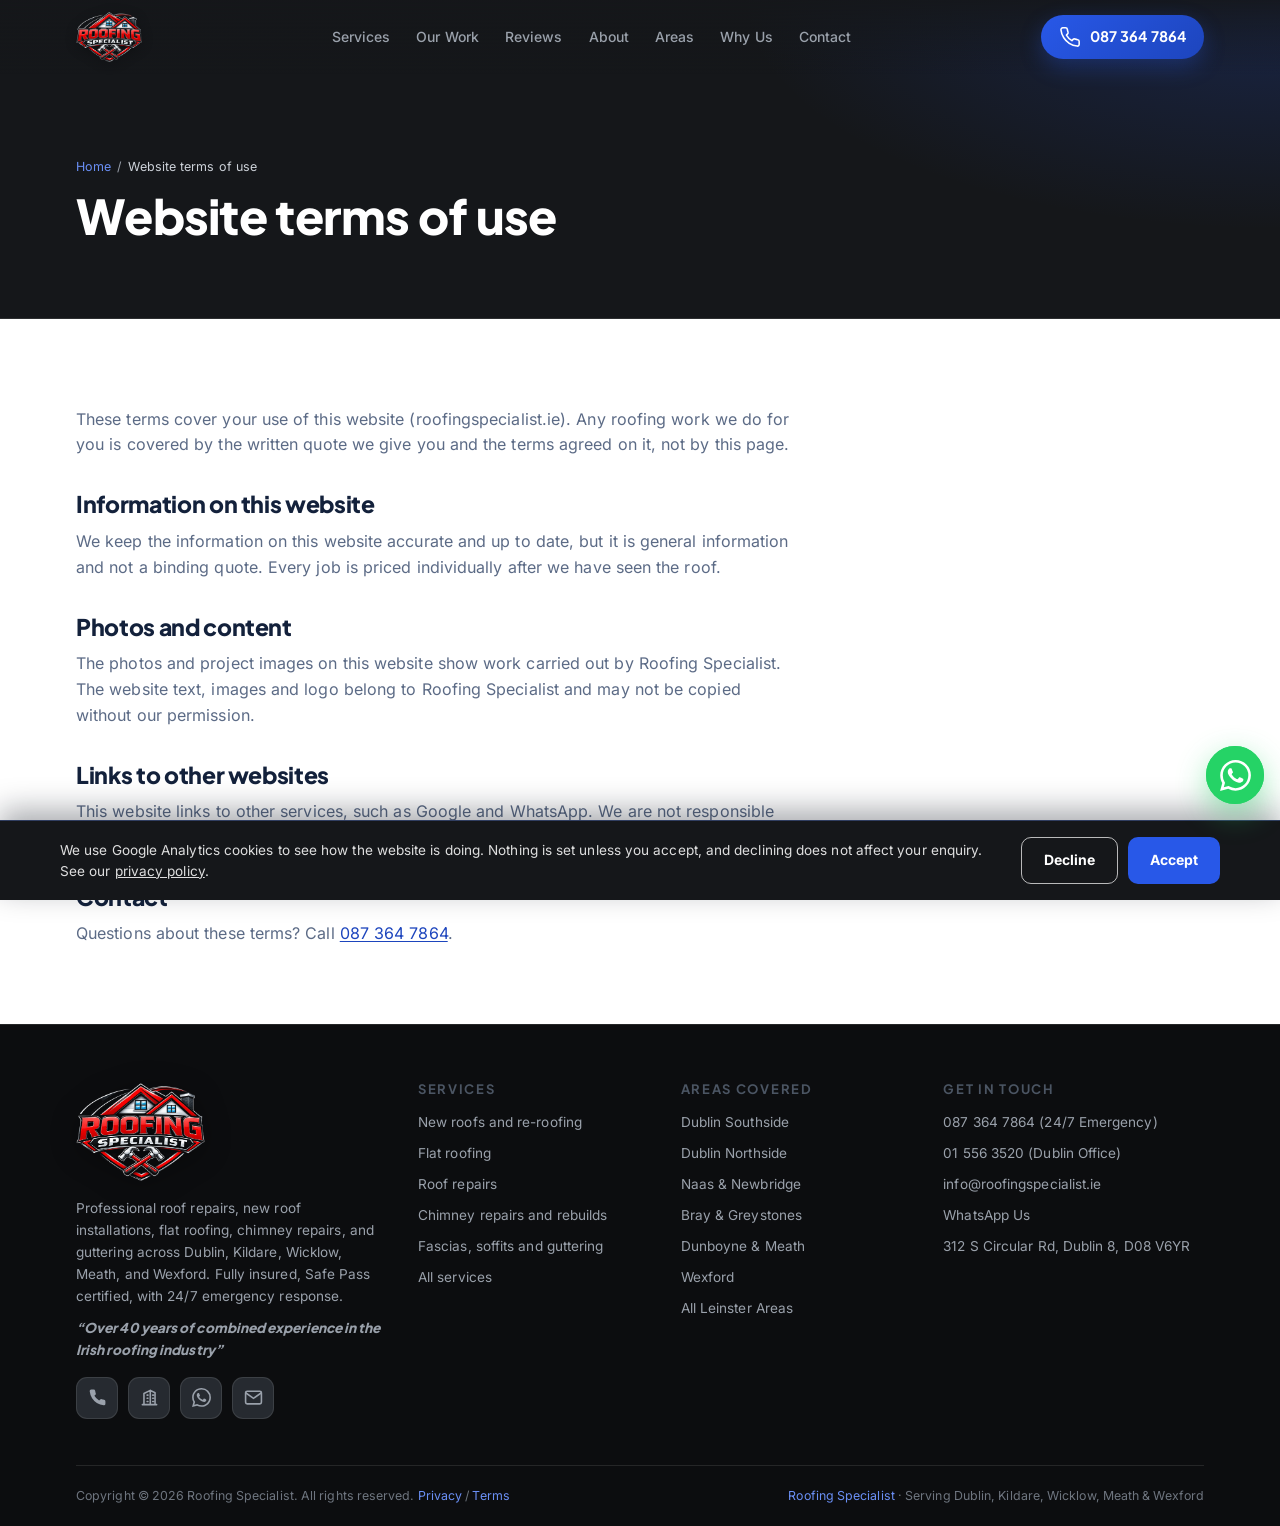
==== commit c647c587: "Add files via upload" ====
--- a/pages/page.html
+++ b/pages/page.html
@@ -8,22 +8,23 @@
 <meta name="robots" content="index, follow">
 <link rel="icon" type="image/png" href="../images/logo.png">
 <link rel="apple-touch-icon" href="../images/logo.png">
+<link rel="preload" as="image" href="../images/logo.png" fetchpriority="high">
 <meta property="og:type" content="website">
 <meta property="og:site_name" content="Roofing Specialist">
 <meta property="og:locale" content="en_IE">
 <meta property="og:title" content="Website Terms of Use | Roofing Specialist">
 <meta property="og:description" content="The terms of use for the Roofing Specialist website. Any roofing work is covered by the written quote we give you, not by this page.">
 <meta property="og:url" content="https://roofingspecialist.ie/terms/">
-<meta property="og:image" content="https://roofingspecialist.ie/images/drone-roof-check.jpg">
+<meta property="og:image" content="https://roofingspecialist.ie/images/drone-roof-check.webp">
 <meta property="og:image:width" content="1200">
 <meta property="og:image:height" content="630">
 <meta name="twitter:card" content="summary_large_image">
-<meta name="twitter:image" content="https://roofingspecialist.ie/images/drone-roof-check.jpg">
-<link rel="preconnect" href="https://fonts.googleapis.com">
-<link rel="preconnect" href="https://fonts.gstatic.com" crossorigin="">
+<meta name="twitter:image" content="https://roofingspecialist.ie/images/drone-roof-check.webp">
+<link rel="preload" as="font" type="font/woff2" href="../fonts/UcC73FwrK3iLTeHuS_nVMrMxCp50SjIa1ZL7.woff2" crossorigin>
+<link rel="preload" as="font" type="font/woff2" href="../fonts/LDIoaomQNQcsA88c7O9yZ4KMCoOg4Ko20yw.woff2" crossorigin>
 <link href="../styles/css2.css" rel="stylesheet">
 <link rel="stylesheet" href="../styles/site.css">
-<script type="application/ld+json">{"@context":"https://schema.org","@graph":[{"@type":"RoofingContractor","@id":"https://roofingspecialist.ie/#business","name":"Roofing Specialist","url":"https://roofingspecialist.ie/","telephone":"+353873647864","image":"https://roofingspecialist.ie/images/drone-roof-check.jpg","logo":"https://roofingspecialist.ie/images/logo.png","slogan":"Over 40 years of combined experience in the Irish roofing industry","address":{"@type":"PostalAddress","streetAddress":"312 S Circular Rd, Saint James","addressLocality":"Dublin 8","postalCode":"D08 V6YR","addressRegion":"Co. Dublin","addressCountry":"IE"},"priceRange":"€€","areaServed":[{"@type":"City","name":"Dublin"},{"@type":"City","name":"Kildare"},{"@type":"City","name":"Wicklow"},{"@type":"City","name":"Meath"},{"@type":"City","name":"Wexford"}],"contactPoint":[{"@type":"ContactPoint","telephone":"+353873647864","contactType":"emergency service","areaServed":"IE","availableLanguage":"English"},{"@type":"ContactPoint","telephone":"+35315563520","contactType":"customer service","areaServed":"IE","availableLanguage":"English"}],"openingHours":"Mo-Su 00:00-23:59","aggregateRating":{"@type":"AggregateRating","ratingValue":"5.0","reviewCount":33,"bestRating":"5","worstRating":"1"}},{"@type":"WebSite","@id":"https://roofingspecialist.ie/#website","url":"https://roofingspecialist.ie/","name":"Roofing Specialist","publisher":{"@id":"https://roofingspecialist.ie/#business"}},{"@type":"WebPage","@id":"https://roofingspecialist.ie/terms/#webpage","url":"https://roofingspecialist.ie/terms/","name":"Website Terms of Use | Roofing Specialist","isPartOf":{"@id":"https://roofingspecialist.ie/#website"},"about":{"@id":"https://roofingspecialist.ie/#business"},"inLanguage":"en-IE"},{"@type":"BreadcrumbList","itemListElement":[{"@type":"ListItem","position":1,"name":"Home","item":"https://roofingspecialist.ie/"},{"@type":"ListItem","position":2,"name":"Website terms of use","item":"https://roofingspecialist.ie/terms/"}]}]}</script>
+<script type="application/ld+json">{"@context":"https://schema.org","@graph":[{"@type":"RoofingContractor","@id":"https://roofingspecialist.ie/#business","name":"Roofing Specialist","url":"https://roofingspecialist.ie/","telephone":"+353873647864","image":"https://roofingspecialist.ie/images/drone-roof-check.webp","logo":"https://roofingspecialist.ie/images/logo.png","slogan":"Over 40 years of combined experience in the Irish roofing industry","address":{"@type":"PostalAddress","streetAddress":"312 S Circular Rd, Saint James","addressLocality":"Dublin 8","postalCode":"D08 V6YR","addressRegion":"Co. Dublin","addressCountry":"IE"},"priceRange":"€€","areaServed":[{"@type":"City","name":"Dublin"},{"@type":"City","name":"Kildare"},{"@type":"City","name":"Wicklow"},{"@type":"City","name":"Meath"},{"@type":"City","name":"Wexford"}],"contactPoint":[{"@type":"ContactPoint","telephone":"+353873647864","contactType":"emergency service","areaServed":"IE","availableLanguage":"English"},{"@type":"ContactPoint","telephone":"+35315563520","contactType":"customer service","areaServed":"IE","availableLanguage":"English"}],"openingHours":"Mo-Su 00:00-23:59","aggregateRating":{"@type":"AggregateRating","ratingValue":"5.0","reviewCount":33,"bestRating":"5","worstRating":"1"}},{"@type":"WebSite","@id":"https://roofingspecialist.ie/#website","url":"https://roofingspecialist.ie/","name":"Roofing Specialist","publisher":{"@id":"https://roofingspecialist.ie/#business"}},{"@type":"WebPage","@id":"https://roofingspecialist.ie/terms/#webpage","url":"https://roofingspecialist.ie/terms/","name":"Website Terms of Use | Roofing Specialist","isPartOf":{"@id":"https://roofingspecialist.ie/#website"},"about":{"@id":"https://roofingspecialist.ie/#business"},"inLanguage":"en-IE"},{"@type":"BreadcrumbList","itemListElement":[{"@type":"ListItem","position":1,"name":"Home","item":"https://roofingspecialist.ie/"},{"@type":"ListItem","position":2,"name":"Website terms of use","item":"https://roofingspecialist.ie/terms/"}]}]}</script>
 <style>.cc{position:fixed;left:0;right:0;bottom:0;z-index:90;background:var(--ink,#15171A);color:#fff;border-top:1px solid rgba(106,143,245,.32);box-shadow:0 -10px 30px rgba(8,15,26,.35);padding:16px 20px calc(16px + env(safe-area-inset-bottom))}.cc[hidden]{display:none!important}.cc-in{max-width:1160px;margin-inline:auto;display:flex;align-items:center;gap:16px 22px;flex-wrap:wrap}.cc p{color:rgba(255,255,255,.86);font-size:13.6px;line-height:1.55;flex:1 1 320px;margin:0}.cc a{color:inherit;text-decoration:underline}.cc-btns{display:flex;gap:10px;flex:0 0 auto}.cc-btn{font:inherit;font-weight:700;font-size:14px;padding:11px 22px;min-height:44px;border-radius:10px;cursor:pointer;white-space:nowrap;border:0}.cc-yes{background:var(--brand,#2858E8);color:#fff}.cc-no{background:transparent;color:#fff;border:1.5px solid rgba(255,255,255,.7)}.cc-btn:focus-visible{outline:2px solid var(--brand-lt,#6A8FF5);outline-offset:2px}body.cc-open .wa{bottom:calc(var(--cc-h,120px) + 16px)}@media(max-width:600px){.cc-btns{width:100%}.cc-btn{flex:1 1 0}}</style></head>
 <body>
 
--- a/styles/css2.css
+++ b/styles/css2.css
@@ -1,360 +1 @@
-/* cyrillic-ext */
-@font-face {
-  font-family: 'Inter';
-  font-style: normal;
-  font-weight: 400;
-  font-display: swap;
-  src: url(../images/UcC73FwrK3iLTeHuS_nVMrMxCp50SjIa2JL7SUc.woff2) format('woff2');
-  unicode-range: U+0460-052F, U+1C80-1C8A, U+20B4, U+2DE0-2DFF, U+A640-A69F, U+FE2E-FE2F;
-}
-/* cyrillic */
-@font-face {
-  font-family: 'Inter';
-  font-style: normal;
-  font-weight: 400;
-  font-display: swap;
-  src: url(../images/UcC73FwrK3iLTeHuS_nVMrMxCp50SjIa0ZL7SUc.woff2) format('woff2');
-  unicode-range: U+0301, U+0400-045F, U+0490-0491, U+04B0-04B1, U+2116;
-}
-/* greek-ext */
-@font-face {
-  font-family: 'Inter';
-  font-style: normal;
-  font-weight: 400;
-  font-display: swap;
-  src: url(../images/UcC73FwrK3iLTeHuS_nVMrMxCp50SjIa2ZL7SUc.woff2) format('woff2');
-  unicode-range: U+1F00-1FFF;
-}
-/* greek */
-@font-face {
-  font-family: 'Inter';
-  font-style: normal;
-  font-weight: 400;
-  font-display: swap;
-  src: url(../images/UcC73FwrK3iLTeHuS_nVMrMxCp50SjIa1pL7SUc.woff2) format('woff2');
-  unicode-range: U+0370-0377, U+037A-037F, U+0384-038A, U+038C, U+038E-03A1, U+03A3-03FF;
-}
-/* vietnamese */
-@font-face {
-  font-family: 'Inter';
-  font-style: normal;
-  font-weight: 400;
-  font-display: swap;
-  src: url(../images/UcC73FwrK3iLTeHuS_nVMrMxCp50SjIa2pL7SUc.woff2) format('woff2');
-  unicode-range: U+0102-0103, U+0110-0111, U+0128-0129, U+0168-0169, U+01A0-01A1, U+01AF-01B0, U+0300-0301, U+0303-0304, U+0308-0309, U+0323, U+0329, U+1EA0-1EF9, U+20AB;
-}
-/* latin-ext */
-@font-face {
-  font-family: 'Inter';
-  font-style: normal;
-  font-weight: 400;
-  font-display: swap;
-  src: url(../images/UcC73FwrK3iLTeHuS_nVMrMxCp50SjIa25L7SUc.woff2) format('woff2');
-  unicode-range: U+0100-02BA, U+02BD-02C5, U+02C7-02CC, U+02CE-02D7, U+02DD-02FF, U+0304, U+0308, U+0329, U+1D00-1DBF, U+1E00-1E9F, U+1EF2-1EFF, U+2020, U+20A0-20AB, U+20AD-20C4, U+2113, U+2C60-2C7F, U+A720-A7FF;
-}
-/* latin */
-@font-face {
-  font-family: 'Inter';
-  font-style: normal;
-  font-weight: 400;
-  font-display: swap;
-  src: url(../images/UcC73FwrK3iLTeHuS_nVMrMxCp50SjIa1ZL7.woff2) format('woff2');
-  unicode-range: U+0000-00FF, U+0131, U+0152-0153, U+02BB-02BC, U+02C6, U+02DA, U+02DC, U+0304, U+0308, U+0329, U+2000-206F, U+20AC, U+2122, U+2191, U+2193, U+2212, U+2215, U+FEFF, U+FFFD;
-}
-/* cyrillic-ext */
-@font-face {
-  font-family: 'Inter';
-  font-style: normal;
-  font-weight: 500;
-  font-display: swap;
-  src: url(../images/UcC73FwrK3iLTeHuS_nVMrMxCp50SjIa2JL7SUc.woff2) format('woff2');
-  unicode-range: U+0460-052F, U+1C80-1C8A, U+20B4, U+2DE0-2DFF, U+A640-A69F, U+FE2E-FE2F;
-}
-/* cyrillic */
-@font-face {
-  font-family: 'Inter';
-  font-style: normal;
-  font-weight: 500;
-  font-display: swap;
-  src: url(../images/UcC73FwrK3iLTeHuS_nVMrMxCp50SjIa0ZL7SUc.woff2) format('woff2');
-  unicode-range: U+0301, U+0400-045F, U+0490-0491, U+04B0-04B1, U+2116;
-}
-/* greek-ext */
-@font-face {
-  font-family: 'Inter';
-  font-style: normal;
-  font-weight: 500;
-  font-display: swap;
-  src: url(../images/UcC73FwrK3iLTeHuS_nVMrMxCp50SjIa2ZL7SUc.woff2) format('woff2');
-  unicode-range: U+1F00-1FFF;
-}
-/* greek */
-@font-face {
-  font-family: 'Inter';
-  font-style: normal;
-  font-weight: 500;
-  font-display: swap;
-  src: url(../images/UcC73FwrK3iLTeHuS_nVMrMxCp50SjIa1pL7SUc.woff2) format('woff2');
-  unicode-range: U+0370-0377, U+037A-037F, U+0384-038A, U+038C, U+038E-03A1, U+03A3-03FF;
-}
-/* vietnamese */
-@font-face {
-  font-family: 'Inter';
-  font-style: normal;
-  font-weight: 500;
-  font-display: swap;
-  src: url(../images/UcC73FwrK3iLTeHuS_nVMrMxCp50SjIa2pL7SUc.woff2) format('woff2');
-  unicode-range: U+0102-0103, U+0110-0111, U+0128-0129, U+0168-0169, U+01A0-01A1, U+01AF-01B0, U+0300-0301, U+0303-0304, U+0308-0309, U+0323, U+0329, U+1EA0-1EF9, U+20AB;
-}
-/* latin-ext */
-@font-face {
-  font-family: 'Inter';
-  font-style: normal;
-  font-weight: 500;
-  font-display: swap;
-  src: url(../images/UcC73FwrK3iLTeHuS_nVMrMxCp50SjIa25L7SUc.woff2) format('woff2');
-  unicode-range: U+0100-02BA, U+02BD-02C5, U+02C7-02CC, U+02CE-02D7, U+02DD-02FF, U+0304, U+0308, U+0329, U+1D00-1DBF, U+1E00-1E9F, U+1EF2-1EFF, U+2020, U+20A0-20AB, U+20AD-20C4, U+2113, U+2C60-2C7F, U+A720-A7FF;
-}
-/* latin */
-@font-face {
-  font-family: 'Inter';
-  font-style: normal;
-  font-weight: 500;
-  font-display: swap;
-  src: url(../images/UcC73FwrK3iLTeHuS_nVMrMxCp50SjIa1ZL7.woff2) format('woff2');
-  unicode-range: U+0000-00FF, U+0131, U+0152-0153, U+02BB-02BC, U+02C6, U+02DA, U+02DC, U+0304, U+0308, U+0329, U+2000-206F, U+20AC, U+2122, U+2191, U+2193, U+2212, U+2215, U+FEFF, U+FFFD;
-}
-/* cyrillic-ext */
-@font-face {
-  font-family: 'Inter';
-  font-style: normal;
-  font-weight: 600;
-  font-display: swap;
-  src: url(../images/UcC73FwrK3iLTeHuS_nVMrMxCp50SjIa2JL7SUc.woff2) format('woff2');
-  unicode-range: U+0460-052F, U+1C80-1C8A, U+20B4, U+2DE0-2DFF, U+A640-A69F, U+FE2E-FE2F;
-}
-/* cyrillic */
-@font-face {
-  font-family: 'Inter';
-  font-style: normal;
-  font-weight: 600;
-  font-display: swap;
-  src: url(../images/UcC73FwrK3iLTeHuS_nVMrMxCp50SjIa0ZL7SUc.woff2) format('woff2');
-  unicode-range: U+0301, U+0400-045F, U+0490-0491, U+04B0-04B1, U+2116;
-}
-/* greek-ext */
-@font-face {
-  font-family: 'Inter';
-  font-style: normal;
-  font-weight: 600;
-  font-display: swap;
-  src: url(../images/UcC73FwrK3iLTeHuS_nVMrMxCp50SjIa2ZL7SUc.woff2) format('woff2');
-  unicode-range: U+1F00-1FFF;
-}
-/* greek */
-@font-face {
-  font-family: 'Inter';
-  font-style: normal;
-  font-weight: 600;
-  font-display: swap;
-  src: url(../images/UcC73FwrK3iLTeHuS_nVMrMxCp50SjIa1pL7SUc.woff2) format('woff2');
-  unicode-range: U+0370-0377, U+037A-037F, U+0384-038A, U+038C, U+038E-03A1, U+03A3-03FF;
-}
-/* vietnamese */
-@font-face {
-  font-family: 'Inter';
-  font-style: normal;
-  font-weight: 600;
-  font-display: swap;
-  src: url(../images/UcC73FwrK3iLTeHuS_nVMrMxCp50SjIa2pL7SUc.woff2) format('woff2');
-  unicode-range: U+0102-0103, U+0110-0111, U+0128-0129, U+0168-0169, U+01A0-01A1, U+01AF-01B0, U+0300-0301, U+0303-0304, U+0308-0309, U+0323, U+0329, U+1EA0-1EF9, U+20AB;
-}
-/* latin-ext */
-@font-face {
-  font-family: 'Inter';
-  font-style: normal;
-  font-weight: 600;
-  font-display: swap;
-  src: url(../images/UcC73FwrK3iLTeHuS_nVMrMxCp50SjIa25L7SUc.woff2) format('woff2');
-  unicode-range: U+0100-02BA, U+02BD-02C5, U+02C7-02CC, U+02CE-02D7, U+02DD-02FF, U+0304, U+0308, U+0329, U+1D00-1DBF, U+1E00-1E9F, U+1EF2-1EFF, U+2020, U+20A0-20AB, U+20AD-20C4, U+2113, U+2C60-2C7F, U+A720-A7FF;
-}
-/* latin */
-@font-face {
-  font-family: 'Inter';
-  font-style: normal;
-  font-weight: 600;
-  font-display: swap;
-  src: url(../images/UcC73FwrK3iLTeHuS_nVMrMxCp50SjIa1ZL7.woff2) format('woff2');
-  unicode-range: U+0000-00FF, U+0131, U+0152-0153, U+02BB-02BC, U+02C6, U+02DA, U+02DC, U+0304, U+0308, U+0329, U+2000-206F, U+20AC, U+2122, U+2191, U+2193, U+2212, U+2215, U+FEFF, U+FFFD;
-}
-/* cyrillic-ext */
-@font-face {
-  font-family: 'Inter';
-  font-style: normal;
-  font-weight: 700;
-  font-display: swap;
-  src: url(../images/UcC73FwrK3iLTeHuS_nVMrMxCp50SjIa2JL7SUc.woff2) format('woff2');
-  unicode-range: U+0460-052F, U+1C80-1C8A, U+20B4, U+2DE0-2DFF, U+A640-A69F, U+FE2E-FE2F;
-}
-/* cyrillic */
-@font-face {
-  font-family: 'Inter';
-  font-style: normal;
-  font-weight: 700;
-  font-display: swap;
-  src: url(../images/UcC73FwrK3iLTeHuS_nVMrMxCp50SjIa0ZL7SUc.woff2) format('woff2');
-  unicode-range: U+0301, U+0400-045F, U+0490-0491, U+04B0-04B1, U+2116;
-}
-/* greek-ext */
-@font-face {
-  font-family: 'Inter';
-  font-style: normal;
-  font-weight: 700;
-  font-display: swap;
-  src: url(../images/UcC73FwrK3iLTeHuS_nVMrMxCp50SjIa2ZL7SUc.woff2) format('woff2');
-  unicode-range: U+1F00-1FFF;
-}
-/* greek */
-@font-face {
-  font-family: 'Inter';
-  font-style: normal;
-  font-weight: 700;
-  font-display: swap;
-  src: url(../images/UcC73FwrK3iLTeHuS_nVMrMxCp50SjIa1pL7SUc.woff2) format('woff2');
-  unicode-range: U+0370-0377, U+037A-037F, U+0384-038A, U+038C, U+038E-03A1, U+03A3-03FF;
-}
-/* vietnamese */
-@font-face {
-  font-family: 'Inter';
-  font-style: normal;
-  font-weight: 700;
-  font-display: swap;
-  src: url(../images/UcC73FwrK3iLTeHuS_nVMrMxCp50SjIa2pL7SUc.woff2) format('woff2');
-  unicode-range: U+0102-0103, U+0110-0111, U+0128-0129, U+0168-0169, U+01A0-01A1, U+01AF-01B0, U+0300-0301, U+0303-0304, U+0308-0309, U+0323, U+0329, U+1EA0-1EF9, U+20AB;
-}
-/* latin-ext */
-@font-face {
-  font-family: 'Inter';
-  font-style: normal;
-  font-weight: 700;
-  font-display: swap;
-  src: url(../images/UcC73FwrK3iLTeHuS_nVMrMxCp50SjIa25L7SUc.woff2) format('woff2');
-  unicode-range: U+0100-02BA, U+02BD-02C5, U+02C7-02CC, U+02CE-02D7, U+02DD-02FF, U+0304, U+0308, U+0329, U+1D00-1DBF, U+1E00-1E9F, U+1EF2-1EFF, U+2020, U+20A0-20AB, U+20AD-20C4, U+2113, U+2C60-2C7F, U+A720-A7FF;
-}
-/* latin */
-@font-face {
-  font-family: 'Inter';
-  font-style: normal;
-  font-weight: 700;
-  font-display: swap;
-  src: url(../images/UcC73FwrK3iLTeHuS_nVMrMxCp50SjIa1ZL7.woff2) format('woff2');
-  unicode-range: U+0000-00FF, U+0131, U+0152-0153, U+02BB-02BC, U+02C6, U+02DA, U+02DC, U+0304, U+0308, U+0329, U+2000-206F, U+20AC, U+2122, U+2191, U+2193, U+2212, U+2215, U+FEFF, U+FFFD;
-}
-/* cyrillic-ext */
-@font-face {
-  font-family: 'Plus Jakarta Sans';
-  font-style: normal;
-  font-weight: 600;
-  font-display: swap;
-  src: url(../images/LDIoaomQNQcsA88c7O9yZ4KMCoOg4Ko70yyygA.woff2) format('woff2');
-  unicode-range: U+0460-052F, U+1C80-1C8A, U+20B4, U+2DE0-2DFF, U+A640-A69F, U+FE2E-FE2F;
-}
-/* vietnamese */
-@font-face {
-  font-family: 'Plus Jakarta Sans';
-  font-style: normal;
-  font-weight: 600;
-  font-display: swap;
-  src: url(../images/LDIoaomQNQcsA88c7O9yZ4KMCoOg4Ko50yyygA.woff2) format('woff2');
-  unicode-range: U+0102-0103, U+0110-0111, U+0128-0129, U+0168-0169, U+01A0-01A1, U+01AF-01B0, U+0300-0301, U+0303-0304, U+0308-0309, U+0323, U+0329, U+1EA0-1EF9, U+20AB;
-}
-/* latin-ext */
-@font-face {
-  font-family: 'Plus Jakarta Sans';
-  font-style: normal;
-  font-weight: 600;
-  font-display: swap;
-  src: url(../images/LDIoaomQNQcsA88c7O9yZ4KMCoOg4Ko40yyygA.woff2) format('woff2');
-  unicode-range: U+0100-02BA, U+02BD-02C5, U+02C7-02CC, U+02CE-02D7, U+02DD-02FF, U+0304, U+0308, U+0329, U+1D00-1DBF, U+1E00-1E9F, U+1EF2-1EFF, U+2020, U+20A0-20AB, U+20AD-20C4, U+2113, U+2C60-2C7F, U+A720-A7FF;
-}
-/* latin */
-@font-face {
-  font-family: 'Plus Jakarta Sans';
-  font-style: normal;
-  font-weight: 600;
-  font-display: swap;
-  src: url(../images/LDIoaomQNQcsA88c7O9yZ4KMCoOg4Ko20yw.woff2) format('woff2');
-  unicode-range: U+0000-00FF, U+0131, U+0152-0153, U+02BB-02BC, U+02C6, U+02DA, U+02DC, U+0304, U+0308, U+0329, U+2000-206F, U+20AC, U+2122, U+2191, U+2193, U+2212, U+2215, U+FEFF, U+FFFD;
-}
-/* cyrillic-ext */
-@font-face {
-  font-family: 'Plus Jakarta Sans';
-  font-style: normal;
-  font-weight: 700;
-  font-display: swap;
-  src: url(../images/LDIoaomQNQcsA88c7O9yZ4KMCoOg4Ko70yyygA.woff2) format('woff2');
-  unicode-range: U+0460-052F, U+1C80-1C8A, U+20B4, U+2DE0-2DFF, U+A640-A69F, U+FE2E-FE2F;
-}
-/* vietnamese */
-@font-face {
-  font-family: 'Plus Jakarta Sans';
-  font-style: normal;
-  font-weight: 700;
-  font-display: swap;
-  src: url(../images/LDIoaomQNQcsA88c7O9yZ4KMCoOg4Ko50yyygA.woff2) format('woff2');
-  unicode-range: U+0102-0103, U+0110-0111, U+0128-0129, U+0168-0169, U+01A0-01A1, U+01AF-01B0, U+0300-0301, U+0303-0304, U+0308-0309, U+0323, U+0329, U+1EA0-1EF9, U+20AB;
-}
-/* latin-ext */
-@font-face {
-  font-family: 'Plus Jakarta Sans';
-  font-style: normal;
-  font-weight: 700;
-  font-display: swap;
-  src: url(../images/LDIoaomQNQcsA88c7O9yZ4KMCoOg4Ko40yyygA.woff2) format('woff2');
-  unicode-range: U+0100-02BA, U+02BD-02C5, U+02C7-02CC, U+02CE-02D7, U+02DD-02FF, U+0304, U+0308, U+0329, U+1D00-1DBF, U+1E00-1E9F, U+1EF2-1EFF, U+2020, U+20A0-20AB, U+20AD-20C4, U+2113, U+2C60-2C7F, U+A720-A7FF;
-}
-/* latin */
-@font-face {
-  font-family: 'Plus Jakarta Sans';
-  font-style: normal;
-  font-weight: 700;
-  font-display: swap;
-  src: url(../images/LDIoaomQNQcsA88c7O9yZ4KMCoOg4Ko20yw.woff2) format('woff2');
-  unicode-range: U+0000-00FF, U+0131, U+0152-0153, U+02BB-02BC, U+02C6, U+02DA, U+02DC, U+0304, U+0308, U+0329, U+2000-206F, U+20AC, U+2122, U+2191, U+2193, U+2212, U+2215, U+FEFF, U+FFFD;
-}
-/* cyrillic-ext */
-@font-face {
-  font-family: 'Plus Jakarta Sans';
-  font-style: normal;
-  font-weight: 800;
-  font-display: swap;
-  src: url(../images/LDIoaomQNQcsA88c7O9yZ4KMCoOg4Ko70yyygA.woff2) format('woff2');
-  unicode-range: U+0460-052F, U+1C80-1C8A, U+20B4, U+2DE0-2DFF, U+A640-A69F, U+FE2E-FE2F;
-}
-/* vietnamese */
-@font-face {
-  font-family: 'Plus Jakarta Sans';
-  font-style: normal;
-  font-weight: 800;
-  font-display: swap;
-  src: url(../images/LDIoaomQNQcsA88c7O9yZ4KMCoOg4Ko50yyygA.woff2) format('woff2');
-  unicode-range: U+0102-0103, U+0110-0111, U+0128-0129, U+0168-0169, U+01A0-01A1, U+01AF-01B0, U+0300-0301, U+0303-0304, U+0308-0309, U+0323, U+0329, U+1EA0-1EF9, U+20AB;
-}
-/* latin-ext */
-@font-face {
-  font-family: 'Plus Jakarta Sans';
-  font-style: normal;
-  font-weight: 800;
-  font-display: swap;
-  src: url(../images/LDIoaomQNQcsA88c7O9yZ4KMCoOg4Ko40yyygA.woff2) format('woff2');
-  unicode-range: U+0100-02BA, U+02BD-02C5, U+02C7-02CC, U+02CE-02D7, U+02DD-02FF, U+0304, U+0308, U+0329, U+1D00-1DBF, U+1E00-1E9F, U+1EF2-1EFF, U+2020, U+20A0-20AB, U+20AD-20C4, U+2113, U+2C60-2C7F, U+A720-A7FF;
-}
-/* latin */
-@font-face {
-  font-family: 'Plus Jakarta Sans';
-  font-style: normal;
-  font-weight: 800;
-  font-display: swap;
-  src: url(../images/LDIoaomQNQcsA88c7O9yZ4KMCoOg4Ko20yw.woff2) format('woff2');
-  unicode-range: U+0000-00FF, U+0131, U+0152-0153, U+02BB-02BC, U+02C6, U+02DA, U+02DC, U+0304, U+0308, U+0329, U+2000-206F, U+20AC, U+2122, U+2191, U+2193, U+2212, U+2215, U+FEFF, U+FFFD;
-}
+@font-face{font-family:'Inter';font-style:normal;font-weight:400;font-display:swap;src:url(../fonts/UcC73FwrK3iLTeHuS_nVMrMxCp50SjIa2JL7SUc.woff2) format('woff2');unicode-range:U+0460-052F,U+1C80-1C8A,U+20B4,U+2DE0-2DFF,U+A640-A69F,U+FE2E-FE2F}@font-face{font-family:'Inter';font-style:normal;font-weight:400;font-display:swap;src:url(../fonts/UcC73FwrK3iLTeHuS_nVMrMxCp50SjIa0ZL7SUc.woff2) format('woff2');unicode-range:U+0301,U+0400-045F,U+0490-0491,U+04B0-04B1,U+2116}@font-face{font-family:'Inter';font-style:normal;font-weight:400;font-display:swap;src:url(../fonts/UcC73FwrK3iLTeHuS_nVMrMxCp50SjIa2ZL7SUc.woff2) format('woff2');unicode-range:U+1F00-1FFF}@font-face{font-family:'Inter';font-style:normal;font-weight:400;font-display:swap;src:url(../fonts/UcC73FwrK3iLTeHuS_nVMrMxCp50SjIa1pL7SUc.woff2) format('woff2');unicode-range:U+0370-0377,U+037A-037F,U+0384-038A,U+038C,U+038E-03A1,U+03A3-03FF}@font-face{font-family:'Inter';font-style:normal;font-weight:400;font-display:swap;src:url(../fonts/UcC73FwrK3iLTeHuS_nVMrMxCp50SjIa2pL7SUc.woff2) format('woff2');unicode-range:U+0102-0103,U+0110-0111,U+0128-0129,U+0168-0169,U+01A0-01A1,U+01AF-01B0,U+0300-0301,U+0303-0304,U+0308-0309,U+0323,U+0329,U+1EA0-1EF9,U+20AB}@font-face{font-family:'Inter';font-style:normal;font-weight:400;font-display:swap;src:url(../fonts/UcC73FwrK3iLTeHuS_nVMrMxCp50SjIa25L7SUc.woff2) format('woff2');unicode-range:U+0100-02BA,U+02BD-02C5,U+02C7-02CC,U+02CE-02D7,U+02DD-02FF,U+0304,U+0308,U+0329,U+1D00-1DBF,U+1E00-1E9F,U+1EF2-1EFF,U+2020,U+20A0-20AB,U+20AD-20C4,U+2113,U+2C60-2C7F,U+A720-A7FF}@font-face{font-family:'Inter';font-style:normal;font-weight:400;font-display:swap;src:url(../fonts/UcC73FwrK3iLTeHuS_nVMrMxCp50SjIa1ZL7.woff2) format('woff2');unicode-range:U+0000-00FF,U+0131,U+0152-0153,U+02BB-02BC,U+02C6,U+02DA,U+02DC,U+0304,U+0308,U+0329,U+2000-206F,U+20AC,U+2122,U+2191,U+2193,U+2212,U+2215,U+FEFF,U+FFFD}@font-face{font-family:'Inter';font-style:normal;font-weight:500;font-display:swap;src:url(../fonts/UcC73FwrK3iLTeHuS_nVMrMxCp50SjIa2JL7SUc.woff2) format('woff2');unicode-range:U+0460-052F,U+1C80-1C8A,U+20B4,U+2DE0-2DFF,U+A640-A69F,U+FE2E-FE2F}@font-face{font-family:'Inter';font-style:normal;font-weight:500;font-display:swap;src:url(../fonts/UcC73FwrK3iLTeHuS_nVMrMxCp50SjIa0ZL7SUc.woff2) format('woff2');unicode-range:U+0301,U+0400-045F,U+0490-0491,U+04B0-04B1,U+2116}@font-face{font-family:'Inter';font-style:normal;font-weight:500;font-display:swap;src:url(../fonts/UcC73FwrK3iLTeHuS_nVMrMxCp50SjIa2ZL7SUc.woff2) format('woff2');unicode-range:U+1F00-1FFF}@font-face{font-family:'Inter';font-style:normal;font-weight:500;font-display:swap;src:url(../fonts/UcC73FwrK3iLTeHuS_nVMrMxCp50SjIa1pL7SUc.woff2) format('woff2');unicode-range:U+0370-0377,U+037A-037F,U+0384-038A,U+038C,U+038E-03A1,U+03A3-03FF}@font-face{font-family:'Inter';font-style:normal;font-weight:500;font-display:swap;src:url(../fonts/UcC73FwrK3iLTeHuS_nVMrMxCp50SjIa2pL7SUc.woff2) format('woff2');unicode-range:U+0102-0103,U+0110-0111,U+0128-0129,U+0168-0169,U+01A0-01A1,U+01AF-01B0,U+0300-0301,U+0303-0304,U+0308-0309,U+0323,U+0329,U+1EA0-1EF9,U+20AB}@font-face{font-family:'Inter';font-style:normal;font-weight:500;font-display:swap;src:url(../fonts/UcC73FwrK3iLTeHuS_nVMrMxCp50SjIa25L7SUc.woff2) format('woff2');unicode-range:U+0100-02BA,U+02BD-02C5,U+02C7-02CC,U+02CE-02D7,U+02DD-02FF,U+0304,U+0308,U+0329,U+1D00-1DBF,U+1E00-1E9F,U+1EF2-1EFF,U+2020,U+20A0-20AB,U+20AD-20C4,U+2113,U+2C60-2C7F,U+A720-A7FF}@font-face{font-family:'Inter';font-style:normal;font-weight:500;font-display:swap;src:url(../fonts/UcC73FwrK3iLTeHuS_nVMrMxCp50SjIa1ZL7.woff2) format('woff2');unicode-range:U+0000-00FF,U+0131,U+0152-0153,U+02BB-02BC,U+02C6,U+02DA,U+02DC,U+0304,U+0308,U+0329,U+2000-206F,U+20AC,U+2122,U+2191,U+2193,U+2212,U+2215,U+FEFF,U+FFFD}@font-face{font-family:'Inter';font-style:normal;font-weight:600;font-display:swap;src:url(../fonts/UcC73FwrK3iLTeHuS_nVMrMxCp50SjIa2JL7SUc.woff2) format('woff2');unicode-range:U+0460-052F,U+1C80-1C8A,U+20B4,U+2DE0-2DFF,U+A640-A69F,U+FE2E-FE2F}@font-face{font-family:'Inter';font-style:normal;font-weight:600;font-display:swap;src:url(../fonts/UcC73FwrK3iLTeHuS_nVMrMxCp50SjIa0ZL7SUc.woff2) format('woff2');unicode-range:U+0301,U+0400-045F,U+0490-0491,U+04B0-04B1,U+2116}@font-face{font-family:'Inter';font-style:normal;font-weight:600;font-display:swap;src:url(../fonts/UcC73FwrK3iLTeHuS_nVMrMxCp50SjIa2ZL7SUc.woff2) format('woff2');unicode-range:U+1F00-1FFF}@font-face{font-family:'Inter';font-style:normal;font-weight:600;font-display:swap;src:url(../fonts/UcC73FwrK3iLTeHuS_nVMrMxCp50SjIa1pL7SUc.woff2) format('woff2');unicode-range:U+0370-0377,U+037A-037F,U+0384-038A,U+038C,U+038E-03A1,U+03A3-03FF}@font-face{font-family:'Inter';font-style:normal;font-weight:600;font-display:swap;src:url(../fonts/UcC73FwrK3iLTeHuS_nVMrMxCp50SjIa2pL7SUc.woff2) format('woff2');unicode-range:U+0102-0103,U+0110-0111,U+0128-0129,U+0168-0169,U+01A0-01A1,U+01AF-01B0,U+0300-0301,U+0303-0304,U+0308-0309,U+0323,U+0329,U+1EA0-1EF9,U+20AB}@font-face{font-family:'Inter';font-style:normal;font-weight:600;font-display:swap;src:url(../fonts/UcC73FwrK3iLTeHuS_nVMrMxCp50SjIa25L7SUc.woff2) format('woff2');unicode-range:U+0100-02BA,U+02BD-02C5,U+02C7-02CC,U+02CE-02D7,U+02DD-02FF,U+0304,U+0308,U+0329,U+1D00-1DBF,U+1E00-1E9F,U+1EF2-1EFF,U+2020,U+20A0-20AB,U+20AD-20C4,U+2113,U+2C60-2C7F,U+A720-A7FF}@font-face{font-family:'Inter';font-style:normal;font-weight:600;font-display:swap;src:url(../fonts/UcC73FwrK3iLTeHuS_nVMrMxCp50SjIa1ZL7.woff2) format('woff2');unicode-range:U+0000-00FF,U+0131,U+0152-0153,U+02BB-02BC,U+02C6,U+02DA,U+02DC,U+0304,U+0308,U+0329,U+2000-206F,U+20AC,U+2122,U+2191,U+2193,U+2212,U+2215,U+FEFF,U+FFFD}@font-face{font-family:'Inter';font-style:normal;font-weight:700;font-display:swap;src:url(../fonts/UcC73FwrK3iLTeHuS_nVMrMxCp50SjIa2JL7SUc.woff2) format('woff2');unicode-range:U+0460-052F,U+1C80-1C8A,U+20B4,U+2DE0-2DFF,U+A640-A69F,U+FE2E-FE2F}@font-face{font-family:'Inter';font-style:normal;font-weight:700;font-display:swap;src:url(../fonts/UcC73FwrK3iLTeHuS_nVMrMxCp50SjIa0ZL7SUc.woff2) format('woff2');unicode-range:U+0301,U+0400-045F,U+0490-0491,U+04B0-04B1,U+2116}@font-face{font-family:'Inter';font-style:normal;font-weight:700;font-display:swap;src:url(../fonts/UcC73FwrK3iLTeHuS_nVMrMxCp50SjIa2ZL7SUc.woff2) format('woff2');unicode-range:U+1F00-1FFF}@font-face{font-family:'Inter';font-style:normal;font-weight:700;font-display:swap;src:url(../fonts/UcC73FwrK3iLTeHuS_nVMrMxCp50SjIa1pL7SUc.woff2) format('woff2');unicode-range:U+0370-0377,U+037A-037F,U+0384-038A,U+038C,U+038E-03A1,U+03A3-03FF}@font-face{font-family:'Inter';font-style:normal;font-weight:700;font-display:swap;src:url(../fonts/UcC73FwrK3iLTeHuS_nVMrMxCp50SjIa2pL7SUc.woff2) format('woff2');unicode-range:U+0102-0103,U+0110-0111,U+0128-0129,U+0168-0169,U+01A0-01A1,U+01AF-01B0,U+0300-0301,U+0303-0304,U+0308-0309,U+0323,U+0329,U+1EA0-1EF9,U+20AB}@font-face{font-family:'Inter';font-style:normal;font-weight:700;font-display:swap;src:url(../fonts/UcC73FwrK3iLTeHuS_nVMrMxCp50SjIa25L7SUc.woff2) format('woff2');unicode-range:U+0100-02BA,U+02BD-02C5,U+02C7-02CC,U+02CE-02D7,U+02DD-02FF,U+0304,U+0308,U+0329,U+1D00-1DBF,U+1E00-1E9F,U+1EF2-1EFF,U+2020,U+20A0-20AB,U+20AD-20C4,U+2113,U+2C60-2C7F,U+A720-A7FF}@font-face{font-family:'Inter';font-style:normal;font-weight:700;font-display:swap;src:url(../fonts/UcC73FwrK3iLTeHuS_nVMrMxCp50SjIa1ZL7.woff2) format('woff2');unicode-range:U+0000-00FF,U+0131,U+0152-0153,U+02BB-02BC,U+02C6,U+02DA,U+02DC,U+0304,U+0308,U+0329,U+2000-206F,U+20AC,U+2122,U+2191,U+2193,U+2212,U+2215,U+FEFF,U+FFFD}@font-face{font-family:'Plus Jakarta Sans';font-style:normal;font-weight:600;font-display:swap;src:url(../fonts/LDIoaomQNQcsA88c7O9yZ4KMCoOg4Ko70yyygA.woff2) format('woff2');unicode-range:U+0460-052F,U+1C80-1C8A,U+20B4,U+2DE0-2DFF,U+A640-A69F,U+FE2E-FE2F}@font-face{font-family:'Plus Jakarta Sans';font-style:normal;font-weight:600;font-display:swap;src:url(../fonts/LDIoaomQNQcsA88c7O9yZ4KMCoOg4Ko50yyygA.woff2) format('woff2');unicode-range:U+0102-0103,U+0110-0111,U+0128-0129,U+0168-0169,U+01A0-01A1,U+01AF-01B0,U+0300-0301,U+0303-0304,U+0308-0309,U+0323,U+0329,U+1EA0-1EF9,U+20AB}@font-face{font-family:'Plus Jakarta Sans';font-style:normal;font-weight:600;font-display:swap;src:url(../fonts/LDIoaomQNQcsA88c7O9yZ4KMCoOg4Ko40yyygA.woff2) format('woff2');unicode-range:U+0100-02BA,U+02BD-02C5,U+02C7-02CC,U+02CE-02D7,U+02DD-02FF,U+0304,U+0308,U+0329,U+1D00-1DBF,U+1E00-1E9F,U+1EF2-1EFF,U+2020,U+20A0-20AB,U+20AD-20C4,U+2113,U+2C60-2C7F,U+A720-A7FF}@font-face{font-family:'Plus Jakarta Sans';font-style:normal;font-weight:600;font-display:swap;src:url(../fonts/LDIoaomQNQcsA88c7O9yZ4KMCoOg4Ko20yw.woff2) format('woff2');unicode-range:U+0000-00FF,U+0131,U+0152-0153,U+02BB-02BC,U+02C6,U+02DA,U+02DC,U+0304,U+0308,U+0329,U+2000-206F,U+20AC,U+2122,U+2191,U+2193,U+2212,U+2215,U+FEFF,U+FFFD}@font-face{font-family:'Plus Jakarta Sans';font-style:normal;font-weight:700;font-display:swap;src:url(../fonts/LDIoaomQNQcsA88c7O9yZ4KMCoOg4Ko70yyygA.woff2) format('woff2');unicode-range:U+0460-052F,U+1C80-1C8A,U+20B4,U+2DE0-2DFF,U+A640-A69F,U+FE2E-FE2F}@font-face{font-family:'Plus Jakarta Sans';font-style:normal;font-weight:700;font-display:swap;src:url(../fonts/LDIoaomQNQcsA88c7O9yZ4KMCoOg4Ko50yyygA.woff2) format('woff2');unicode-range:U+0102-0103,U+0110-0111,U+0128-0129,U+0168-0169,U+01A0-01A1,U+01AF-01B0,U+0300-0301,U+0303-0304,U+0308-0309,U+0323,U+0329,U+1EA0-1EF9,U+20AB}@font-face{font-family:'Plus Jakarta Sans';font-style:normal;font-weight:700;font-display:swap;src:url(../fonts/LDIoaomQNQcsA88c7O9yZ4KMCoOg4Ko40yyygA.woff2) format('woff2');unicode-range:U+0100-02BA,U+02BD-02C5,U+02C7-02CC,U+02CE-02D7,U+02DD-02FF,U+0304,U+0308,U+0329,U+1D00-1DBF,U+1E00-1E9F,U+1EF2-1EFF,U+2020,U+20A0-20AB,U+20AD-20C4,U+2113,U+2C60-2C7F,U+A720-A7FF}@font-face{font-family:'Plus Jakarta Sans';font-style:normal;font-weight:700;font-display:swap;src:url(../fonts/LDIoaomQNQcsA88c7O9yZ4KMCoOg4Ko20yw.woff2) format('woff2');unicode-range:U+0000-00FF,U+0131,U+0152-0153,U+02BB-02BC,U+02C6,U+02DA,U+02DC,U+0304,U+0308,U+0329,U+2000-206F,U+20AC,U+2122,U+2191,U+2193,U+2212,U+2215,U+FEFF,U+FFFD}@font-face{font-family:'Plus Jakarta Sans';font-style:normal;font-weight:800;font-display:swap;src:url(../fonts/LDIoaomQNQcsA88c7O9yZ4KMCoOg4Ko70yyygA.woff2) format('woff2');unicode-range:U+0460-052F,U+1C80-1C8A,U+20B4,U+2DE0-2DFF,U+A640-A69F,U+FE2E-FE2F}@font-face{font-family:'Plus Jakarta Sans';font-style:normal;font-weight:800;font-display:swap;src:url(../fonts/LDIoaomQNQcsA88c7O9yZ4KMCoOg4Ko50yyygA.woff2) format('woff2');unicode-range:U+0102-0103,U+0110-0111,U+0128-0129,U+0168-0169,U+01A0-01A1,U+01AF-01B0,U+0300-0301,U+0303-0304,U+0308-0309,U+0323,U+0329,U+1EA0-1EF9,U+20AB}@font-face{font-family:'Plus Jakarta Sans';font-style:normal;font-weight:800;font-display:swap;src:url(../fonts/LDIoaomQNQcsA88c7O9yZ4KMCoOg4Ko40yyygA.woff2) format('woff2');unicode-range:U+0100-02BA,U+02BD-02C5,U+02C7-02CC,U+02CE-02D7,U+02DD-02FF,U+0304,U+0308,U+0329,U+1D00-1DBF,U+1E00-1E9F,U+1EF2-1EFF,U+2020,U+20A0-20AB,U+20AD-20C4,U+2113,U+2C60-2C7F,U+A720-A7FF}@font-face{font-family:'Plus Jakarta Sans';font-style:normal;font-weight:800;font-display:swap;src:url(../fonts/LDIoaomQNQcsA88c7O9yZ4KMCoOg4Ko20yw.woff2) format('woff2');unicode-range:U+0000-00FF,U+0131,U+0152-0153,U+02BB-02BC,U+02C6,U+02DA,U+02DC,U+0304,U+0308,U+0329,U+2000-206F,U+20AC,U+2122,U+2191,U+2193,U+2212,U+2215,U+FEFF,U+FFFD}
--- a/styles/site.css
+++ b/styles/site.css
@@ -1,1014 +1 @@
-:root{--a-logo-webp:url("../images/logo.png")}
-
-:root{
-
-  --brand:#2858E8;        --brand-rgb:40,88,232;
-  --brand-lt:#6A8FF5;
-  --brand-dp:#1D45BD;
-  --brand2:#4B5563;       --brand2-rgb:75,85,99;
-  --brand2-lt:#A3ABB8;
-  --brand2-dk:#2B313A;
-  --gold:#FBBC04;
-  --on-brand2:#F1F3F6;
-
-  --ink:#15171A;          --ink-rgb:21,23,26;
-  --ink-1:#1C1F23;
-  --ink-2:#262A30;
-  --ink-deep:#0C0D0F;     --ink-deep-rgb:12,13,15;
-
-  --on-ink:#EEF0F3;
-  --on-ink-2:#CDD2D9;
-  --on-ink-muted:#9AA1AB;
-  --on-ink-faint:#6E757F;
-
-  --on-paper:#13213B;
-  --on-paper-2:#3B4A66;
-  --on-paper-muted:#5C6B86;
-  --on-paper-faint:#8A97AD;
-  --paper-line:#E9EDF5;
-  --star-muted:#AEB8CA;
-  --dot-idle:#B8C2D4;
-
-  --band-bg:#101215;
-  --band-g1:#1B1E23;
-  --band-g2:#141826;
-  --chip-core-bg:#2A2F36;
-
-  --hero-logo:clamp(210px,31vw,380px);
-  --hero-logo-sm:min(66vw,260px);
-  --hero-logo-gap:14px;
-  --hero-logo-gap-sm:10px;
-  --hero-h1:clamp(25px,4.3vw,43px);
-  --hero-sub:clamp(14px,2.1vw,16.5px);
-
-  --areas-scrim:radial-gradient(72% 100% at 10% 50%,rgba(var(--brand-rgb),.34),transparent 62%),radial-gradient(72% 100% at 92% 42%,rgba(var(--brand2-rgb),.26),transparent 60%),linear-gradient(115deg,rgba(var(--ink-rgb),.90) 0%,rgba(var(--ink-deep-rgb),.74) 50%,rgba(var(--ink-rgb),.82) 100%);
-
-  --areas-scrim-sm:radial-gradient(90% 60% at 20% 20%,rgba(var(--brand-rgb),.30),transparent 64%),linear-gradient(180deg,rgba(var(--ink-rgb),.90) 0%,rgba(var(--ink-deep-rgb),.84) 58%,rgba(var(--ink-rgb),.88) 100%);
-  --cta-scrim:linear-gradient(135deg,rgba(var(--brand-rgb),.55),rgba(var(--ink-rgb),.68) 52%,rgba(var(--brand2-rgb),.5)),rgba(var(--ink-rgb),.34);
-
-  --font-display:"Plus Jakarta Sans",Inter,system-ui,sans-serif;
-  --font-body:Inter,system-ui,-apple-system,"Segoe UI",Roboto,Arial,sans-serif;
-
-  --r:8px;
-  --r-lg:12px;
-  --wrap:1200px;
-  --pad:clamp(16px,3.6vw,36px);
-  --sec:clamp(42px,6vw,84px);
-}
-
-.s-light{
-  --bg:#FFFFFF;
-  --fg:var(--on-paper);
-  --fg-2:var(--on-paper-2);
-  --fg-muted:var(--on-paper-muted);
-  --card:#F5F7FB;
-  --card-hi:#FFFFFF;
-  --card-line:#E1E6EF;
-  --card-line-hi:#C2CBDA;
-  --accent:var(--brand-dp);
-  --accent-2:var(--brand2);
-  --chip:#EEF2F8;
-  --sh:0 6px 18px rgba(14,30,63,.09);
-  --sh-lg:0 18px 44px rgba(14,30,63,.17);
-  --ghost-line:#BAC4D4;
-}
-.s-tint{
-  --bg:#F4F6FB;
-  --fg:var(--on-paper);
-  --fg-2:var(--on-paper-2);
-  --fg-muted:var(--on-paper-muted);
-  --card:#FFFFFF;
-  --card-hi:#FFFFFF;
-  --card-line:#DFE5EF;
-  --card-line-hi:#BCC6D8;
-  --accent:var(--brand-dp);
-  --accent-2:var(--brand2);
-  --chip:#FFFFFF;
-  --sh:0 5px 16px rgba(14,30,63,.09);
-  --sh-lg:0 18px 44px rgba(14,30,63,.17);
-  --ghost-line:#B4BFD1;
-}
-.s-dark{
-  --bg:var(--ink);
-  --fg:var(--on-ink);
-  --fg-2:var(--on-ink-2);
-  --fg-muted:var(--on-ink-muted);
-  --card:var(--ink-1);
-  --card-hi:var(--ink-2);
-  --card-line:rgba(255,255,255,.09);
-  --card-line-hi:rgba(255,255,255,.22);
-  --accent:var(--brand-lt);
-  --accent-2:var(--brand2-lt);
-  --chip:var(--ink-2);
-  --sh:0 10px 26px rgba(0,0,0,.46);
-  --sh-lg:0 20px 48px rgba(0,0,0,.52);
-  --ghost-line:rgba(255,255,255,.26);
-}
-.s-brand{
-  --bg:#141B2E;
-  --fg:#EDF1FA;
-  --fg-2:#CFD8EA;
-  --fg-muted:#A3AFC7;
-  --card:rgba(255,255,255,.05);
-  --card-hi:rgba(255,255,255,.09);
-  --card-line:rgba(255,255,255,.13);
-  --card-line-hi:var(--brand-lt);
-  --accent:var(--brand-lt);
-  --accent-2:var(--gold);
-  --chip:rgba(255,255,255,.06);
-  --sh:0 10px 26px rgba(0,0,0,.46);
-  --sh-lg:0 20px 48px rgba(0,0,0,.52);
-  --ghost-line:rgba(255,255,255,.28);
-}
-
-*,*::before,*::after{box-sizing:border-box}
-html{-webkit-text-size-adjust:100%;scroll-behavior:smooth;scroll-padding-top:84px;overflow-x:clip}
-body{
-  margin:0;background:#FFFFFF;color:var(--on-paper);
-  font-family:var(--font-body);
-  font-size:16px;line-height:1.62;letter-spacing:.005em;
-  -webkit-font-smoothing:antialiased;
-}
-img{max-width:100%;display:block}
-a{color:inherit;text-decoration:none}
-button{font:inherit;color:inherit;border:0;background:none;cursor:pointer}
-a,button{touch-action:manipulation}
-h1,h2,h3,h4{font-family:var(--font-display);font-weight:800;line-height:1.06;letter-spacing:-.015em;margin:0}
-p{margin:0}
-
-section,footer{background:var(--bg);color:var(--fg)}
-.wrap{width:100%;max-width:var(--wrap);margin-inline:auto;padding-inline:var(--pad)}
-.sec{padding-block:var(--sec)}
-
-.eyebrow{
-  display:inline-flex;align-items:center;gap:8px;
-  font-family:var(--font-display);font-weight:700;font-size:12px;
-  letter-spacing:.16em;text-transform:uppercase;color:var(--accent);margin-bottom:14px;
-}
-.eyebrow::before{content:"";width:26px;height:2px;background:var(--accent);border-radius:2px}
-h2.title{font-size:clamp(28px,5.2vw,46px);color:var(--fg)}
-.lede{color:var(--fg-muted);margin-top:14px;max-width:62ch;font-size:clamp(15px,2.4vw,17px)}
-.center{text-align:center}
-.center .lede{margin-inline:auto}
-.center .eyebrow{justify-content:center}
-.ph{
-  display:inline-block;font-family:var(--font-display);font-weight:700;font-size:10.5px;
-  letter-spacing:.1em;text-transform:uppercase;color:var(--ink);background:var(--gold);
-  padding:2px 7px;border-radius:5px;vertical-align:middle;
-}
-.logo-mark{background-size:contain;background-repeat:no-repeat;background-position:center;display:block;flex:0 0 auto}
-
-.logo-tile{background-color:transparent;background-origin:content-box;padding:0;border-radius:0}
-.icon{width:22px;height:22px;flex:0 0 auto;stroke:currentColor;fill:none;stroke-width:1.7;stroke-linecap:round;stroke-linejoin:round}
-
-.btn{
-  display:inline-flex;align-items:center;justify-content:center;gap:9px;
-  font-family:var(--font-display);font-weight:700;font-size:15px;letter-spacing:.02em;
-  padding:13px 22px;border-radius:100px;transition:transform .22s ease,color .22s ease,background-color .22s ease,border-color .22s ease;white-space:nowrap;
-  min-height:48px;
-}
-.btn .icon{width:18px;height:18px}
-.btn-primary{background-color:var(--brand-dp);background-image:linear-gradient(135deg,var(--brand) 0%,var(--brand-dp) 100%);color:#fff;box-shadow:0 10px 26px rgba(var(--brand-rgb),.34)}
-.btn-primary:hover{transform:translateY(-2px);box-shadow:0 14px 32px rgba(var(--brand-rgb),.44)}
-.btn-cyan{background:var(--brand2);color:var(--on-brand2);box-shadow:0 10px 26px rgba(var(--brand2-rgb),.28)}
-.btn-cyan:hover{transform:translateY(-2px);background:var(--brand2-lt)}
-.btn-ghost{border:1.5px solid var(--ghost-line);color:var(--fg);background:transparent}
-.btn-ghost:hover{border-color:var(--accent);color:var(--accent)}
-.s-dark .btn-ghost,.s-brand .btn-ghost,.hero .btn-ghost{backdrop-filter:blur(6px);background:rgba(var(--ink-rgb),.32)}
-.btn-block{width:100%}
-
-.nav{position:fixed;inset:0 0 auto 0;z-index:120;transition:color .3s ease;color:var(--on-ink)}
-.nav-in{
-  display:flex;align-items:center;justify-content:space-between;gap:16px;height:74px;
-  width:100%;max-width:var(--wrap);margin-inline:auto;padding-inline:var(--pad);
-}
-.nav::before{content:"";position:absolute;inset:0;background:linear-gradient(180deg,rgba(var(--ink-rgb),.86),rgba(var(--ink-rgb),0));transition:background .3s ease,border-color .3s ease}
-.nav.solid::before{background:rgba(var(--ink-rgb),.97);backdrop-filter:blur(14px);border-bottom:1px solid rgba(255,255,255,.10);box-shadow:0 6px 26px rgba(var(--ink-rgb),.20)}
-.nav-in>*{position:relative}
-.brand{display:flex;align-items:center;gap:11px;flex:0 0 auto;padding-block:6px}
-.brand .logo-mark{width:42px;height:42px}
-.brand-txt{display:flex;flex-direction:column;line-height:1.05}
-.brand-txt b{font-family:var(--font-display);font-weight:800;font-size:15px;letter-spacing:.01em}
-.brand-txt span{font-size:10px;letter-spacing:.15em;text-transform:uppercase;color:var(--brand2);font-weight:600}
-.nav-links{display:flex;gap:26px;margin-inline:auto}
-.nav-links a{font-size:14px;font-weight:500;color:var(--on-ink-muted);transition:color .2s ease;position:relative;padding-block:6px}
-.nav-links a:hover{color:var(--on-ink)}
-.nav-links a::after{content:"";position:absolute;left:0;bottom:0;height:2px;width:100%;background:var(--brand2);transform:scaleX(0);transform-origin:left;transition:transform .25s ease;border-radius:2px}
-.nav-links a:hover::after{transform:scaleX(1)}
-.nav-cta{display:flex;align-items:center;gap:10px;flex:0 0 auto}
-.nav-call{
-  display:inline-flex;align-items:center;gap:9px;padding:10px 18px;border-radius:100px;
-  background-color:var(--brand-dp);background-image:linear-gradient(135deg,var(--brand) 0%,var(--brand-dp) 100%);color:#fff;
-  font-family:var(--font-display);font-weight:700;font-size:14.5px;box-shadow:0 8px 22px rgba(var(--brand-rgb),.3);
-  transition:transform .22s ease;min-height:44px;
-}
-.nav-call:hover{transform:translateY(-2px)}
-.burger{display:none;width:46px;height:46px;border-radius:12px;border:1px solid rgba(255,255,255,.18);align-items:center;justify-content:center;background:rgba(255,255,255,.06);color:var(--on-ink)}
-.drawer{
-  position:fixed;inset:0;z-index:130;background:rgba(var(--ink-deep-rgb),.97);backdrop-filter:blur(10px);
-  display:flex;flex-direction:column;padding:22px var(--pad) 30px;color:var(--on-ink);
-  overflow-y:auto;overscroll-behavior:contain;
-  transform:translateY(-102%);visibility:hidden;
-  transition:transform .38s cubic-bezier(.4,0,.2,1),visibility 0s .38s;
-}
-.drawer.open{transform:translateY(0);visibility:visible;transition-delay:0s}
-.drawer-top{display:flex;align-items:center;justify-content:space-between;margin-bottom:26px}
-.drawer nav{display:flex;flex-direction:column;gap:2px}
-.drawer nav a{
-  font-family:var(--font-display);font-weight:700;font-size:23px;padding:13px 0;
-  border-bottom:1px solid rgba(255,255,255,.10);display:flex;align-items:center;justify-content:space-between;color:var(--on-ink);
-}
-.drawer nav a .icon{width:18px;height:18px;color:var(--brand-lt)}
-.drawer-foot{margin-top:auto;padding-top:24px;display:grid;gap:10px}
-.drawer .btn-ghost{border-color:rgba(255,255,255,.24);color:var(--on-ink);background:rgba(255,255,255,.04)}
-.drawer .btn-ghost:hover{border-color:var(--brand-lt);color:var(--brand-lt)}
-
-.hero, #top{position:relative;min-height:min(96svh,880px);display:flex;align-items:center;overflow:hidden;isolation:isolate;background-color:#0b1220;background-image:none}
-.hero-media{position:absolute;inset:0;z-index:0;background-color:#0b1220;background-image:none}
-.hero-video{position:absolute;inset:0;width:100%;height:100%;object-fit:cover;object-position:center;z-index:0;opacity:1;display:block;background-color:#0b1220;pointer-events:none}
-.hero-scrim{position:absolute;inset:0;z-index:1;
-  background:
-   linear-gradient(180deg, rgba(10, 18, 30, 0.62) 0%, rgba(10, 18, 30, 0.48) 45%, rgba(10, 18, 30, 0.78) 100%);
-}
-.hero-in{position:relative;z-index:2;width:100%;max-width:var(--wrap);margin-inline:auto;padding:120px var(--pad) 92px;text-align:center}
-.hero-logo{
-  width:var(--hero-logo);aspect-ratio:1024/780;margin:0 auto var(--hero-logo-gap);
-  background-color:transparent;background-size:contain;background-repeat:no-repeat;background-position:center;
-  padding:0;border:0;border-radius:0;box-shadow:none;filter:drop-shadow(0 10px 28px rgba(0,0,0,.6));
-}
-.hero h1{font-size:var(--hero-h1);text-wrap:balance;text-shadow:0 3px 26px rgba(0,0,0,.5);color:#fff}
-.hero h1 em{font-style:normal;color:var(--brand-lt)}
-.hero-sub{margin:16px auto 0;max-width:58ch;color:var(--on-ink-2);font-size:var(--hero-sub);text-shadow:0 2px 14px rgba(0,0,0,.5)}
-.hero-btns{display:flex;gap:12px;justify-content:center;flex-wrap:wrap;margin-top:28px}
-.hero-strip{display:flex;gap:10px;justify-content:center;flex-wrap:wrap;margin-top:30px}
-.hero-chip{
-  display:inline-flex;align-items:center;gap:7px;padding:7px 14px;border-radius:100px;
-  background:rgba(var(--ink-rgb),.5);border:1px solid rgba(255,255,255,.16);backdrop-filter:blur(8px);
-  font-size:12.5px;font-weight:600;color:var(--on-ink-2);
-}
-.hero-chip .icon{width:15px;height:15px;color:var(--brand2)}
-.hero .btn-ghost{color:var(--on-ink);border-color:rgba(255,255,255,.28)}
-.hero .btn-ghost:hover{border-color:var(--brand-lt);color:var(--brand-lt)}
-
-.trust{border-bottom:1px solid var(--card-line)}
-.trust-grid{display:grid;grid-template-columns:repeat(4,1fr);gap:1px;background:var(--card-line)}
-.trust-item{background:var(--bg);padding:26px 18px;display:flex;flex-direction:column;align-items:center;gap:9px;text-align:center}
-.trust-item .icon{width:26px;height:26px;color:var(--accent-2)}
-.trust-item b{font-family:var(--font-display);font-weight:700;font-size:15px;color:var(--fg)}
-.trust-item b .ph{display:block;margin:5px auto 0;width:fit-content}
-.trust-item span{font-size:12.5px;color:var(--fg-muted);line-height:1.45}
-
-.svc-grid{display:grid;grid-template-columns:repeat(3,1fr);gap:16px;margin-top:38px}
-.svc{
-  position:relative;background:var(--card);border:1px solid var(--card-line);border-radius:var(--r);
-  padding:22px 20px 24px;overflow:hidden;transition:transform .26s ease,border-color .26s ease,background-color .26s ease;
-}
-.svc::before{content:"";position:absolute;inset:0 0 auto 0;height:2px;background:linear-gradient(90deg,var(--brand),var(--brand2));transform:scaleX(0);transform-origin:left;transition:transform .3s ease}
-.svc:hover{border-color:var(--card-line-hi);transform:translateY(-3px);background:var(--card-hi);box-shadow:var(--sh)}
-.svc:hover::before{transform:scaleX(1)}
-.svc-ico{
-  width:44px;height:44px;border-radius:12px;display:grid;place-items:center;margin-bottom:14px;
-  background-color:var(--chip);
-  background-image:linear-gradient(135deg,rgba(var(--brand-rgb),.20),rgba(var(--brand2-rgb),.13));
-  border:1px solid var(--card-line);color:var(--accent);
-}
-.svc-ico .icon{width:22px;height:22px}
-.svc h3{font-size:17.5px;margin-bottom:8px;color:var(--fg)}
-.svc p{font-size:14px;color:var(--fg-muted);line-height:1.6}
-
-.trans{
-  background-color:var(--ink);
-  background-image:
-    radial-gradient(90% 60% at 50% 0%,rgba(var(--brand2-rgb),.10),transparent 62%),
-    radial-gradient(80% 55% at 50% 100%,rgba(var(--brand-rgb),.11),transparent 60%);
-}
-.zig{display:grid;gap:clamp(40px,6vw,76px);margin-top:44px}
-.zig-row{display:grid;grid-template-columns:.9fr 1.1fr;gap:clamp(24px,4vw,52px);align-items:center}
-.zig-row:nth-child(even) .zig-media{order:2}
-.zig-row:nth-child(even) .zig-copy{order:1}
-.zig-copy .num{
-  font-family:var(--font-display);font-weight:800;font-size:13px;letter-spacing:.14em;
-  color:var(--accent);display:block;margin-bottom:10px;
-}
-.zig-copy h3{font-size:clamp(21px,3.4vw,30px);margin-bottom:12px;color:var(--fg)}
-.zig-copy p{color:var(--fg-muted);font-size:15px}
-.zig-tags{display:flex;flex-wrap:wrap;gap:8px;margin-top:18px}
-.zig-tags span{
-  font-size:12px;font-weight:600;padding:6px 12px;border-radius:100px;
-  background:var(--chip);border:1px solid var(--card-line);color:var(--fg-muted);
-}
-.zig-media{aspect-ratio:16/10;width:100%;max-height:360px;overflow:hidden;border-radius:16px;border:1px solid rgba(255,255,255,.12);box-shadow:var(--sh-lg);background:#000}
-.zig-media video{width:100%;height:100%;object-fit:cover;object-position:center center;display:block;filter:contrast(1.06) saturate(1.08) brightness(1.02);image-rendering:-webkit-optimize-contrast;background:#000}
-
-.gal{display:grid;grid-template-columns:repeat(4,1fr);gap:10px;margin-top:38px}
-.gal figure{margin:0;position:relative;overflow:hidden;border-radius:14px;border:1px solid rgba(255,255,255,.12);aspect-ratio:1/1;background:var(--card);cursor:zoom-in;box-shadow:var(--sh-lg)}
-.gal figure.big{grid-column:span 2;grid-row:span 2}
-.gal figure.more{display:none}
-.gal figcaption{display:none}
-.gal img{width:100%;height:100%;object-fit:cover;object-position:center center;filter:contrast(1.06) saturate(1.08) brightness(1.02);image-rendering:-webkit-optimize-contrast;transition:transform .55s cubic-bezier(.22,1,.36,1)}
-.gal figure:hover img{transform:scale(1.07)}
-.gal figure::after{content:"";position:absolute;inset:0;background:linear-gradient(180deg,transparent 55%,rgba(var(--ink-rgb),.5));opacity:0;transition:opacity .3s ease}
-.gal figure:hover::after{opacity:1}
-
-.lb{position:fixed;inset:0;z-index:10000;background:rgba(var(--ink-deep-rgb),.95);display:none;align-items:center;justify-content:center;padding:20px;color:var(--on-ink)}
-.lb.open{display:flex}
-.lb img{max-width:100%;max-height:88vh;border-radius:12px;box-shadow:0 18px 44px rgba(0,0,0,.55)}
-.lb-close{position:absolute;top:18px;right:18px;width:46px;height:46px;border-radius:50%;background:rgba(255,255,255,.1);border:1px solid rgba(255,255,255,.2);display:grid;place-items:center}
-.lb-nav{position:absolute;top:50%;transform:translateY(-50%);width:48px;height:48px;border-radius:50%;background:rgba(255,255,255,.1);border:1px solid rgba(255,255,255,.2);display:grid;place-items:center}
-.lb-nav.prev{left:14px}.lb-nav.next{right:14px}
-
-.why{border-block:1px solid var(--card-line)}
-.why-grid{display:grid;grid-template-columns:repeat(3,1fr);gap:14px;margin-top:38px}
-.why-card{background:var(--card);border:1px solid var(--card-line);border-radius:var(--r);padding:22px 20px;transition:transform .24s ease,border-color .24s ease,background-color .24s ease}
-.why-card:hover{border-color:var(--card-line-hi);background:var(--card-hi);box-shadow:var(--sh)}
-.why-card .icon{width:24px;height:24px;color:var(--accent-2);margin-bottom:12px}
-.why-card h3{font-size:16.5px;margin-bottom:7px;color:var(--fg)}
-.why-card p{font-size:13.8px;color:var(--fg-muted);line-height:1.58}
-
-.rev-head{display:flex;align-items:flex-end;justify-content:space-between;gap:20px;flex-wrap:wrap}
-.rev-score{display:flex;align-items:center;gap:14px;background:var(--card);border:1px solid var(--card-line);border-radius:var(--r);padding:14px 18px;box-shadow:var(--sh)}
-.rev-score b{font-family:var(--font-display);font-size:34px;font-weight:800;line-height:1}
-.rev-score small{display:block;font-size:11.5px;color:var(--fg-muted);margin-top:4px}
-.stars{display:inline-flex;gap:2px;color:var(--gold)}
-.stars svg{width:16px;height:16px;fill:currentColor}
-.stars.muted{color:var(--star-muted)}
-.rev-view{
-  overflow:hidden;
-  margin-top:34px;
-  touch-action:pan-y;
-  -webkit-overflow-scrolling:touch;
-  overscroll-behavior-y:auto;
-  overscroll-behavior-x:contain;
-  contain:paint layout;
-  transform:translateZ(0);
-}
-.rev-track{
-  display:flex;
-  transition:transform .55s cubic-bezier(.4,0,.2,1);
-  will-change:transform;
-  touch-action:pan-y;
-  backface-visibility:hidden;
-  -webkit-backface-visibility:hidden;
-  transform:translate3d(0,0,0);
-}
-.rev-cell{flex:0 0 33.3333%;max-width:33.3333%;padding:6px 7px 14px;display:flex;box-sizing:border-box;min-width:0;touch-action:pan-y}
-@media(max-width:1024px){.rev-cell{flex:0 0 50%;max-width:50%}}
-@media(max-width:680px){.rev-cell{flex:0 0 100%;max-width:100%}}
-.rev-card{
-  background:#fff;border:1px solid var(--card-line);border-radius:var(--r);padding:22px 20px;width:100%;
-  display:flex;flex-direction:column;gap:12px;box-shadow:var(--sh);
-  touch-action:pan-y;
-  backface-visibility:hidden;
-  -webkit-backface-visibility:hidden;
-  transform:translateZ(0);
-}
-.rev-top{display:flex;align-items:center;gap:12px}
-.rev-av{width:42px;height:42px;border-radius:50%;display:grid;place-items:center;font-family:var(--font-display);font-weight:800;font-size:18px;color:#fff;flex:0 0 auto}
-.rev-who b{display:block;font-family:var(--font-display);font-weight:700;font-size:15px;color:var(--on-paper)}
-.rev-who span{font-size:12px;color:var(--on-paper-muted)}
-.rev-card p{font-size:14.2px;color:var(--on-paper-2);line-height:1.62;flex:1}
-.rev-foot{font-size:11.5px;color:var(--on-paper-muted);border-top:1px solid var(--paper-line);padding-top:11px;display:flex;align-items:center;gap:7px;flex-wrap:wrap}
-.rev-ctl{display:flex;align-items:center;justify-content:center;gap:10px;margin-top:12px}
-.rev-arrow{width:46px;height:46px;border-radius:50%;background:#fff;border:1px solid var(--card-line);display:grid;place-items:center;color:var(--on-paper);transition:color .22s ease,background-color .22s ease,border-color .22s ease;box-shadow:var(--sh)}
-.rev-arrow:hover{background:var(--brand-dp);color:#fff;border-color:var(--brand-dp)}
-.rev-pages{display:flex;gap:0}
-.rev-pages button{width:9px;height:9px;border-radius:50%;background:var(--dot-idle);transition:background-color .22s ease,border-radius .22s ease;padding:14px 6px;box-sizing:content-box;background-clip:content-box}
-.rev-pages button.on{background:var(--brand-dp);width:26px;border-radius:6px;background-clip:content-box}
-
-.rev-plat{margin-top:26px;text-align:center}
-.rev-plat-lede{font-size:13.5px;color:var(--fg-muted);margin-bottom:14px}
-.plat-row{display:flex;gap:12px;justify-content:center;flex-wrap:wrap}
-.plat{
-  display:inline-flex;align-items:center;gap:11px;padding:12px 20px 12px 16px;border-radius:12px;
-  background:#fff;border:1px solid var(--card-line);box-shadow:var(--sh);
-  transition:transform .22s ease,border-color .22s ease,background-color .22s ease;min-height:56px;text-align:left;
-}
-.plat:hover{transform:translateY(-2px);box-shadow:var(--sh-lg);border-color:var(--card-line-hi)}
-.plat-logo{width:26px;height:26px;flex:0 0 auto;display:grid;place-items:center}
-.plat-logo svg{width:100%;height:100%;display:block}
-.plat-txt{display:flex;flex-direction:column;line-height:1.2}
-.plat-txt b{font-family:var(--font-display);font-weight:700;font-size:14.5px;color:var(--on-paper)}
-.plat-txt span{font-size:11.5px;color:var(--on-paper-muted)}
-.plat .go{width:16px;height:16px;color:var(--on-paper-faint);margin-left:2px;flex:0 0 auto}
-.plat:hover .go{color:var(--brand-dp)}
-
-.plat-google{box-shadow:inset 3px 0 0 #4285F4,var(--sh)}
-.plat-google:hover{box-shadow:inset 3px 0 0 #4285F4,var(--sh-lg)}
-.plat-fb{box-shadow:inset 3px 0 0 #1877F2,var(--sh)}
-.plat-fb:hover{box-shadow:inset 3px 0 0 #1877F2,var(--sh-lg)}
-.plat-cat{box-shadow:inset 3px 0 0 #16357A,var(--sh)}
-.plat-cat:hover{box-shadow:inset 3px 0 0 #16357A,var(--sh-lg)}
-
-.work-cta{margin-top:26px;text-align:center}
-.work-count{
-  display:flex;align-items:center;justify-content:center;gap:7px;
-  font-size:12.5px;font-weight:600;color:var(--fg-muted);margin-top:12px;
-}
-.work{
-  position:fixed;inset:0;z-index:9999;background:rgba(15, 23, 42, 0.95);color:var(--on-ink);
-  display:none;flex-direction:column;overflow-y:auto;-webkit-overflow-scrolling:touch;
-}
-.work.open{display:flex}
-@media(prefers-reduced-motion:reduce){.work{transition:none}}
-.work-top{
-  position:sticky;top:0;z-index:10;
-  flex:0 0 auto;background:rgba(15, 23, 42, 0.95);backdrop-filter:blur(14px);
-  border-bottom:1px solid rgba(255,255,255,.10);
-}
-.work-top-in{
-  display:flex;align-items:center;justify-content:space-between;gap:16px;
-  width:100%;max-width:1360px;margin-inline:auto;padding:14px var(--pad);
-}
-.work-id{display:flex;align-items:center;gap:12px}
-.work-id .logo-mark{width:44px;height:34px;background-color:transparent;background-size:contain;background-repeat:no-repeat;background-position:center;padding:0;border:0;box-shadow:none}
-.work-id b{font-family:var(--font-display);font-weight:800;font-size:19px;display:block;line-height:1.1}
-.work-id span{font-size:12.5px;color:var(--on-ink-muted)}
-.work-close{
-  display:inline-flex;align-items:center;gap:9px;padding:11px 18px;border-radius:100px;
-  border:1px solid rgba(255,255,255,.22);background:rgba(255,255,255,.06);color:var(--on-ink);
-  font-family:var(--font-display);font-weight:700;font-size:14px;transition:color .22s ease,background-color .22s ease,border-color .22s ease;min-height:46px;cursor:pointer;
-}
-.work-close:hover{background:var(--brand);border-color:var(--brand);color:#fff}
-.work-close .icon{width:17px;height:17px}
-.work-body{flex:1 0 auto;padding:22px var(--pad) 48px}
-.work-grid{
-  width:100%;max-width:1360px;margin-inline:auto;
-  column-count:4;column-gap:12px;
-}
-.work-grid figure{margin:0 0 12px;break-inside:avoid;position:relative;overflow:hidden;border-radius:14px;border:1px solid rgba(255,255,255,.12);background:var(--ink-1);cursor:zoom-in;box-shadow:var(--sh-lg)}
-.work-grid img{width:100%;height:auto;display:block;object-fit:cover;object-position:center center;filter:contrast(1.06) saturate(1.08) brightness(1.02);image-rendering:-webkit-optimize-contrast;transition:transform .5s cubic-bezier(.22,1,.36,1)}
-.work-grid figure:hover img{transform:scale(1.05)}
-.work-grid figcaption{
-  position:absolute;left:0;right:0;bottom:0;padding:26px 14px 12px;
-  font-size:12.5px;font-weight:600;color:#fff;
-  background:linear-gradient(180deg,transparent,rgba(var(--ink-rgb),.82));
-  opacity:0;transition:opacity .28s ease;
-}
-.work-grid figure:hover figcaption{opacity:1}
-.work-foot{
-  max-width:1360px;margin:26px auto 0;padding-top:22px;border-top:1px solid rgba(255,255,255,.10);
-  display:flex;align-items:center;justify-content:center;gap:12px;flex-wrap:wrap;
-}
-
-.about-grid{display:grid;grid-template-columns:.95fr 1.05fr;gap:clamp(26px,4.5vw,60px);align-items:center}
-.about-media{position:relative}
-.about-media .main{border-radius:16px;overflow:hidden;border:1px solid rgba(255,255,255,.12);box-shadow:var(--sh-lg);aspect-ratio:3/4;max-width:440px;margin-inline:auto}
-.about-media .main img{width:100%;height:100%;object-fit:cover;object-position:center center;border-radius:inherit;display:block;filter:contrast(1.06) saturate(1.08) brightness(1.02);image-rendering:-webkit-optimize-contrast}
-.about-copy h2{font-size:clamp(26px,4.4vw,40px);color:var(--fg)}
-.about-copy p{color:var(--fg-muted);margin-top:14px;font-size:15.2px}
-.about-sign{display:flex;align-items:center;gap:14px;margin-top:24px;padding-top:20px;border-top:1px solid var(--card-line)}
-.about-sign .logo-mark{width:52px;height:52px}
-.about-sign b{font-family:var(--font-display);font-weight:800;font-size:16px;display:block;color:var(--fg)}
-.about-sign span{font-size:12.5px;color:var(--fg-muted)}
-
-.areas{
-  position:relative;overflow:hidden;isolation:isolate;
-  background-color:var(--band-bg);
-  background-image:
-    radial-gradient(72% 100% at 10% 50%,rgba(var(--brand-rgb),.26),transparent 62%),
-    radial-gradient(72% 100% at 92% 42%,rgba(var(--brand2-rgb),.20),transparent 60%),
-    linear-gradient(135deg,var(--band-g1) 0%,var(--ink) 52%,var(--band-g2) 100%);
-}
-.areas-video{position:absolute;inset:0;width:100%;height:100%;object-fit:cover;object-position:center center;z-index:0;pointer-events:none;filter:contrast(1.06) saturate(1.08) brightness(1.02);image-rendering:-webkit-optimize-contrast}
-.areas-scrim{position:absolute;inset:0;z-index:1;background:linear-gradient(rgba(15, 23, 42, 0.72), rgba(15, 23, 42, 0.82))}
-.areas .wrap{position:relative;z-index:2}
-.area-wrap{display:grid;grid-template-columns:1fr 1.15fr;gap:clamp(26px,4.5vw,56px);align-items:center}
-.chips{display:flex;flex-wrap:wrap;gap:9px}
-.chip{
-  display:inline-flex;align-items:center;gap:8px;padding:10px 16px;border-radius:100px;
-  background:var(--chip);border:1px solid var(--card-line);font-size:13.5px;font-weight:600;
-  color:var(--fg-2);transition:border-color .22s ease;
-}
-.chip .icon{width:15px;height:15px;color:var(--accent-2)}
-.chip.core{background-color:var(--chip-core-bg);background-image:linear-gradient(135deg,rgba(var(--brand-rgb),.34),rgba(var(--brand2-rgb),.20));border-color:var(--brand-lt);color:#fff}
-.chip.ph-chip{border-style:dashed}
-
-.form-grid{display:grid;grid-template-columns:.85fr 1.15fr;gap:clamp(26px,4.5vw,56px);align-items:start;margin-top:38px}
-.contact-list{display:grid;gap:12px}
-.contact-row{
-  display:flex;gap:14px;align-items:flex-start;background:var(--card);border:1px solid var(--card-line);
-  border-radius:var(--r);padding:16px 18px;transition:border-color .22s ease;
-}
-.contact-row:hover{border-color:var(--card-line-hi);box-shadow:var(--sh)}
-.contact-row .icon{width:20px;height:20px;color:var(--accent-2);margin-top:3px}
-.contact-row small{display:block;font-size:11.5px;letter-spacing:.1em;text-transform:uppercase;color:var(--fg-muted);font-weight:600}
-.contact-row b{font-family:var(--font-display);font-weight:700;font-size:15.5px;overflow-wrap:anywhere;line-height:1.35;color:var(--fg)}
-form{background:var(--card);border:1px solid var(--card-line);border-radius:var(--r-lg);padding:clamp(20px,3.4vw,32px);box-shadow:var(--sh)}
-.f2{display:grid;grid-template-columns:1fr 1fr;gap:0 14px}
-.field{display:block;margin-bottom:14px}
-.field span{display:block;font-size:12px;font-weight:600;letter-spacing:.06em;text-transform:uppercase;color:var(--fg-muted);margin-bottom:7px}
-.field input,.field select,.field textarea{
-  width:100%;background:var(--bg);border:1px solid var(--card-line-hi);border-radius:11px;
-  padding:13px 15px;color:var(--fg);font:inherit;font-size:15px;transition:border-color .2s ease;min-height:50px;
-}
-.field textarea{min-height:112px;resize:vertical}
-.field input::placeholder,.field textarea::placeholder{color:var(--fg-muted);opacity:.8}
-.field input:focus,.field select:focus,.field textarea:focus{outline:none;border-color:var(--brand-dp);box-shadow:0 0 0 3px rgba(var(--brand-rgb),.20)}
-.field select{appearance:none;background-image:url("data:image/svg+xml;utf8,<svg xmlns='http://www.w3.org/2000/svg' viewBox='0 0 24 24' fill='none' stroke='%235C6659' stroke-width='2' stroke-linecap='round'><path d='m6 9 6 6 6-6'/></svg>");background-repeat:no-repeat;background-position:right 14px center;background-size:18px;padding-right:42px}
-.form-note{font-size:12.5px;color:var(--fg-muted);margin-top:12px;text-align:center}
-
-.cta{position:relative;overflow:hidden;isolation:isolate;text-align:center;background:var(--ink)}
-.cta-bg{position:absolute;inset:0;z-index:-2;background-size:cover;background-position:center;filter:contrast(1.06) saturate(1.08) brightness(1.02);image-rendering:-webkit-optimize-contrast}
-.cta-scrim{position:absolute;inset:0;z-index:-1;background:var(--cta-scrim)}
-.cta h2{font-size:clamp(27px,5.2vw,48px);text-wrap:balance;color:#fff}
-.cta p{color:var(--on-ink-2);margin:14px auto 0;max-width:56ch;font-size:clamp(15px,2.4vw,17px)}
-.cta .btn-ghost{color:#fff;border-color:rgba(255,255,255,.4)}
-.cta .btn-ghost:hover{border-color:#fff;color:#fff;background:rgba(255,255,255,.12)}
-
-.foot{background:var(--ink-deep);color:var(--on-ink);border-top:1px solid rgba(255,255,255,.10);padding-block:clamp(38px,5vw,58px) 0}
-.foot-grid{display:grid;grid-template-columns:1.35fr 1fr 1fr 1.15fr;gap:36px;align-items:start}
-.foot-brand .logo-mark{width:64px;height:64px;margin-bottom:14px}
-.foot p{font-size:13.6px;color:var(--on-ink-muted);line-height:1.62}
-.foot h4{font-family:var(--font-display);font-weight:700;font-size:13px;letter-spacing:.13em;text-transform:uppercase;color:var(--brand2);margin-bottom:14px}
-.foot ul{list-style:none;margin:0;padding:0;display:grid;gap:9px}
-.foot ul a,.foot ul li{font-size:13.6px;color:var(--on-ink-muted);transition:color .2s ease}
-.foot ul a:hover{color:var(--brand-lt)}
-.socials{display:flex;flex-wrap:wrap;align-items:center;gap:10px;margin-top:16px}
-.socials a{width:42px;height:42px;border-radius:11px;background:var(--ink-2);border:1px solid rgba(255,255,255,.10);display:grid;place-items:center;transition:transform .22s ease,color .22s ease,background-color .22s ease,border-color .22s ease;color:var(--on-ink-muted)}
-.socials a:hover{background:var(--brand);border-color:var(--brand);color:#fff;transform:translateY(-2px)}
-.socials svg{width:19px;height:19px;fill:currentColor}
-.accred{margin-top:20px;padding:14px 16px;border:1px dashed rgba(255,255,255,.20);border-radius:var(--r);font-size:12.5px;color:var(--on-ink-muted)}
-.foot-bar{margin-top:clamp(30px,4vw,46px);border-top:1px solid rgba(255,255,255,.10);padding-block:20px;display:flex;justify-content:space-between;gap:14px;flex-wrap:wrap;align-items:center}
-.foot-bar small{font-size:12.4px;color:var(--on-ink-faint)}
-.foot-bar a{color:var(--brand-lt)}
-
-.wa{
-  position:fixed;right:16px;bottom:16px;z-index:150;width:58px;height:58px;border-radius:50%;
-  background:#25D366;display:grid;place-items:center;color:#fff;
-  box-shadow:0 10px 30px rgba(37,211,102,.42);transition:transform .24s ease;
-}
-.wa:hover{transform:scale(1.07)}
-.wa svg{width:31px;height:31px;fill:currentColor}
-.wa::after{content:"";position:absolute;inset:0;border-radius:50%;border:2px solid #25D366;animation:pulse 2.6s ease-out infinite}
-@keyframes pulse{0%{transform:scale(1);opacity:.7}70%{transform:scale(1.5);opacity:0}100%{opacity:0}}
-
-.rv{opacity:0;transform:translateY(22px);transition:opacity .7s ease,transform .7s cubic-bezier(.22,1,.36,1)}
-.rv.in{opacity:1;transform:none}
-html.motion-ready .rv:not(.in){opacity:0;transform:translateY(22px)}
-.areas-bg,.cta-bg{transform:translate3d(0,var(--parallax-y,0px),0) scale(1.08);will-change:transform}
-
-@media(max-width:1024px){
-  .work-grid{column-count:3}
-  .nav-links{display:none}
-  .burger{display:flex}
-  .svc-grid,.why-grid{grid-template-columns:repeat(2,1fr)}
-  .foot-grid{grid-template-columns:repeat(2,minmax(0,1fr));gap:32px 28px}
-  .rev-cell{flex-basis:50%}
-}
-@media(max-width:860px){
-  .work-grid{column-count:2}
-  .zig-row{grid-template-columns:1fr;gap:20px}
-  .zig-row .zig-media{order:2 !important}
-  .zig-row .zig-copy{order:1 !important}
-  .about-grid,.area-wrap,.form-grid{grid-template-columns:1fr}
-
-  .areas-scrim{background:var(--areas-scrim-sm)}
-  .trust-grid{grid-template-columns:repeat(2,1fr)}
-}
-@media(max-width:680px){
-  :root{--sec:34px;--pad:16px}
-  html{scroll-padding-top:70px}
-  body{font-size:15.5px;line-height:1.58}
-  h2.title{font-size:clamp(24px,6.4vw,30px)}
-  .lede{font-size:14.2px;margin-top:9px;max-width:38ch}
-  .eyebrow{font-size:11px;margin-bottom:10px}
-  .nav-in{height:64px}
-  .nav-call{padding:9px 14px;font-size:13.5px}
-  .nav-call .lbl{display:none}
-  .brand .logo-mark{width:36px;height:36px}
-  .brand-txt b{font-size:13.5px}
-  .brand-txt span{font-size:9px}
-  .hero{min-height:auto}
-  .hero-in{padding:88px var(--pad) 52px}
-  .hero-logo{width:var(--hero-logo-sm);margin-bottom:var(--hero-logo-gap-sm)}
-  .hero-sub{font-size:14.8px;max-width:40ch;margin-top:12px}
-  .hero-btns{gap:9px;margin-top:22px}
-  .hero-btns .btn{flex:1 1 45%;padding:12px 10px;font-size:14px}
-  .hero-strip{gap:7px;margin-top:18px}
-  .hero-chip{font-size:11.4px;padding:6px 11px}
-  .hero-chip.opt{display:none}
-  .svc{padding:15px 14px 17px;border-radius:12px}
-  .svc-ico{width:36px;height:36px;border-radius:10px;margin-bottom:9px}
-  .svc-ico .icon{width:18px;height:18px}
-  .svc h3{font-size:14.8px;line-height:1.16;margin-bottom:5px}
-  .svc p{font-size:12.6px;line-height:1.48}
-  .svc-grid{gap:9px;margin-top:22px}
-  .zig{gap:30px;margin-top:24px}
-  .zig-copy h3{font-size:19.5px;margin-bottom:8px}
-  .zig-copy p{font-size:14px}
-  .zig-tags{margin-top:12px;gap:6px}
-  .zig-tags span:nth-child(n+4){display:none}
-  .zig-tags span{font-size:11.4px;padding:5px 10px}
-  .zig-media video{aspect-ratio:1/1}
-  .zig-media{border-radius:14px}
-  .gal{grid-template-columns:repeat(2,1fr);gap:8px;margin-top:22px}
-  .gal figure.big{grid-column:span 2;grid-row:span 1;aspect-ratio:16/12}
-  .gal figure:nth-child(n+6){display:none}
-  .why-grid{gap:9px;margin-top:22px}
-  .why-card{padding:15px 14px;border-radius:12px}
-  .why-card h3{font-size:14.4px;margin-bottom:5px}
-  .why-card p{font-size:12.6px;line-height:1.48}
-  .why-card .icon{width:20px;height:20px;margin-bottom:8px}
-  .rev-cell{flex-basis:100%;padding:4px 3px 12px}
-  .rev-card{padding:18px 16px;gap:10px}
-  .rev-card p{font-size:13.6px}
-  .rev-view{margin-top:22px}
-  .rev-head{gap:14px}
-  .rev-score{padding:12px 15px;gap:11px}
-  .rev-score b{font-size:28px}
-  .chips{gap:7px}
-  .chip{padding:9px 13px;font-size:12.6px}
-  .plat-row{flex-direction:column;gap:9px}
-  .plat{width:100%;padding:11px 16px 11px 14px;min-height:54px}
-  .plat-txt{flex:1}
-  .rev-plat{margin-top:20px}
-  .work-grid{column-count:2;column-gap:8px}
-  .work-grid figure{margin-bottom:8px;border-radius:10px}
-  .work-grid figcaption{opacity:1;font-size:11px;padding:20px 10px 9px}
-  .work-top-in{padding:10px var(--pad)}
-  .work-id .logo-mark{width:34px;height:34px}
-  .work-id b{font-size:16px}
-  .work-id span{font-size:11px}
-  .work-close{padding:10px 14px;font-size:13px;min-height:44px}
-  .work-close .lbl{display:inline}
-  .work-body{padding:14px var(--pad) 34px}
-  .work-cta{margin-top:20px}
-  .f2{gap:0 10px}
-  .field input,.field select{padding:12px 13px;font-size:14.5px;min-height:48px}
-  .field span{font-size:11px;margin-bottom:5px}
-  .field select{background-position:right 10px center;background-size:16px;padding-right:32px}
-  form{border-radius:16px}
-  .field{margin-bottom:12px}
-  .field textarea{min-height:92px}
-  .contact-row{padding:13px 15px}
-  .contact-row b{font-size:14.2px}
-  .contact-row.dupe{display:none}
-  .contact-list{gap:9px}
-  .foot-grid{grid-template-columns:1fr;gap:28px}
-  .foot-brand{grid-column:auto}
-  .foot-grid>div:last-child{grid-column:auto}
-  .foot ul{gap:0}
-  .foot ul li{padding-block:4px}
-  .foot ul a{display:inline-block;padding-block:4px}
-  .foot ul a,.foot ul li{font-size:12.8px}
-  .foot h4{font-size:12px;margin-bottom:10px}
-  .foot p{font-size:12.8px}
-  .accred{margin-top:14px;padding:11px 13px;font-size:11.8px}
-  .foot{padding-block:30px 0}
-  .socials{margin-top:12px}
-  .socials a{width:42px;height:42px}
-  .foot-bar{justify-content:center;text-align:center}
-  .wa{width:54px;height:54px;right:14px;bottom:14px}
-  .wa svg{width:28px;height:28px}
-  .trust-item{padding:14px 11px;gap:4px}
-  .trust-item b{font-size:13.2px}
-  .trust-item span{font-size:11.4px;line-height:1.38}
-  .trust-item .icon{width:21px;height:21px}
-  .about-copy p{font-size:14.2px;margin-top:11px}
-  .about-media .inset{display:none}
-  .about-media .main{aspect-ratio:3/4;max-width:380px;margin-inline:auto}
-  .about-sign{margin-top:18px;padding-top:16px}
-  .lb-nav{width:42px;height:42px}
-  .btn{font-size:14.4px;padding:12px 18px}
-}
-@media(prefers-reduced-motion:reduce){
-  *{animation-duration:.001ms !important;animation-iteration-count:1 !important;transition-duration:.001ms !important}
-  html{scroll-behavior:auto}
-  .rv{opacity:1;transform:none}
-  html.motion-ready .rv:not(.in){opacity:1;transform:none}
-  .areas-bg,.cta-bg{transform:none;will-change:auto}
-
-}
-
-.svc.svc-photo{padding:0;border:0;border-radius:var(--r-lg);background:var(--ink);min-height:360px;display:flex;flex-direction:column;justify-content:flex-end;isolation:isolate;box-shadow:var(--sh)}
-.svc-photo .svc-bg{position:absolute;inset:0;z-index:-2;width:100%;height:100%;object-fit:cover;object-position:center;transform:scale(1.02);transition:transform .8s cubic-bezier(.2,.7,.2,1)}
-.svc-photo::after{content:"";position:absolute;inset:0;z-index:-1;background:linear-gradient(180deg,rgba(var(--ink-rgb),.06) 0%,rgba(var(--ink-rgb),.30) 34%,rgba(var(--ink-rgb),.90) 70%,rgba(var(--ink-deep-rgb),.97) 100%)}
-.svc-photo::before{height:3px;background:var(--brand);z-index:1}
-.svc.svc-photo:hover{background:var(--ink);transform:translateY(-5px);box-shadow:var(--sh-lg)}
-.svc-photo:hover .svc-bg{transform:scale(1.09)}
-.svc-body{padding:22px 22px 20px}
-.svc-photo .svc-ico{background:var(--brand);background-image:none;border:0;color:var(--ink);box-shadow:0 8px 22px rgba(var(--brand-rgb),.38);margin-bottom:13px}
-.svc-photo h3{color:#fff;font-size:20px;letter-spacing:-.01em;margin-bottom:7px}
-.svc-photo p{color:var(--on-ink-2);font-size:14px;line-height:1.55}
-.svc-num{position:absolute;top:14px;right:14px;z-index:1;font-family:var(--font-display);font-weight:800;font-size:12.5px;letter-spacing:.08em;color:#fff;background:rgba(var(--ink-rgb),.5);-webkit-backdrop-filter:blur(6px);backdrop-filter:blur(6px);border:1px solid rgba(255,255,255,.2);border-radius:999px;padding:5px 11px}
-.svc-go{display:inline-flex;align-items:center;gap:7px;margin-top:14px;font-family:var(--font-display);font-weight:700;font-size:14px;color:var(--brand-lt)}
-.svc-go::after{content:"";position:absolute;inset:0;z-index:2}
-.svc-go .icon{width:16px;height:16px;transition:transform .25s ease}
-.svc-photo:hover .svc-go .icon{transform:translateX(5px)}
-.svc-go:focus-visible{outline:none}
-.svc-go:focus-visible::after{outline:3px solid var(--brand);outline-offset:-3px;border-radius:var(--r-lg)}
-@media(max-width:680px){
-  .svc-grid{gap:9px}
-  .svc.svc-photo{min-height:210px;border-radius:12px}
-  .svc-body{padding:13px 12px 13px}
-  .svc-photo .svc-ico{width:34px;height:34px;border-radius:10px;margin-bottom:8px}
-  .svc-photo .svc-ico .icon{width:17px;height:17px}
-  .svc-photo h3{font-size:14.8px;line-height:1.16;margin-bottom:5px}
-  .svc-photo p{display:none}
-  .svc-num{top:9px;right:9px;font-size:10.5px;padding:3px 8px}
-  .svc-go{margin-top:8px;font-size:12.4px}
-}
-
-.zig-media video.t-wide{aspect-ratio:4/3}
-
-.s-brand{--bg:#16181C}
-
-.hero-slogan{font-family:var(--font-display);font-weight:800;font-style:italic;font-size:clamp(16px,2.3vw,21px);letter-spacing:.01em;color:var(--brand-lt);margin:6px 0 14px;text-shadow:0 2px 18px rgba(0,0,0,.6)}
-@media(max-width:680px){.hero-slogan{margin:4px 0 10px}}
-.foot-slogan{font-family:var(--font-display);font-weight:800;font-style:italic;color:var(--brand-lt);margin-top:10px}
-
-.brand .logo-mark{
-  width:66px;
-  height:50px;
-  background-color:transparent;
-  background-size:contain;
-  background-repeat:no-repeat;
-  background-position:center;
-  padding:0;
-  border:0;
-  border-radius:0;
-  box-shadow:none;
-  filter:drop-shadow(0 2px 6px rgba(0,0,0,.4));
-}
-.foot-brand .logo-mark{
-  width:130px;
-  height:98px;
-  background-color:transparent;
-  background-size:contain;
-  background-repeat:no-repeat;
-  background-position:center left;
-  padding:0;
-  border:0;
-  border-radius:0;
-  box-shadow:none;
-  margin-bottom:16px;
-  filter:drop-shadow(0 4px 14px rgba(0,0,0,.45));
-}
-.about-sign .logo-mark{
-  width:58px;
-  height:44px;
-  background-color:transparent;
-  background-size:contain;
-  background-repeat:no-repeat;
-  background-position:center;
-  padding:0;
-  border:0;
-  box-shadow:none;
-}
-@media(max-width:680px){
-  .brand .logo-mark{width:54px;height:40px;padding:0}
-  .foot-brand .logo-mark{width:110px;height:84px;padding:0}
-}
-
-      @media(max-width:680px){
-        .gal figure:nth-child(n+6){display:block}
-        .gal figure:nth-child(n+9){display:none}
-      }
-
-.why.why-ed{border-block:0}
-.why-ed-grid{display:grid;grid-template-columns:minmax(0,.92fr) minmax(0,1.08fr);gap:clamp(36px,6vw,88px);align-items:start}
-.why-ed-intro{position:sticky;top:104px}
-.why-ed-intro .title{text-wrap:balance}
-.why-ed-photo{position:relative;margin:28px 0 26px;aspect-ratio:5/4;border-radius:var(--r-lg);overflow:hidden;border:1px solid rgba(255,255,255,.12);box-shadow:var(--sh-lg)}
-.why-ed-photo img{width:100%;height:100%;object-fit:cover;display:block}
-.why-ed-photo::before{content:"";position:absolute;left:0;top:0;width:72px;height:4px;background:var(--brand);z-index:1}
-.why-ed-photo figcaption{position:absolute;inset:auto 0 0 0;padding:36px 18px 14px;font-size:13px;font-weight:600;color:#fff;background:linear-gradient(180deg,transparent,rgba(var(--ink-rgb),.88))}
-.why-ed-btns{justify-content:flex-start}
-.why-ed-list{list-style:none;margin:0;padding:0}
-.why-ed-list li{display:grid;grid-template-columns:78px minmax(0,1fr);gap:0 18px;padding:26px 0;border-top:1px solid rgba(255,255,255,.10)}
-.why-ed-list li:first-child{border-top:0;padding-top:4px}
-.why-ed-list li:last-child{padding-bottom:0}
-.why-ed-n{font-family:var(--font-display);font-weight:800;font-size:46px;line-height:.92;letter-spacing:-.03em;color:var(--brand);font-variant-numeric:tabular-nums;transition:transform .25s ease}
-.why-ed-list li:hover .why-ed-n{transform:translateX(4px)}
-.why-ed-list h3{font-size:20px;color:#fff;margin-bottom:7px;letter-spacing:-.01em}
-.why-ed-list p{font-size:15px;line-height:1.62;color:var(--on-ink-2)}
-@media(max-width:860px){
-  .why-ed-grid{grid-template-columns:1fr;gap:26px}
-  .why-ed-intro{position:static}
-  .why-ed-photo{aspect-ratio:16/10;margin:20px 0 18px}
-}
-@media(max-width:680px){
-  .why-ed-btns .btn{flex:1 1 auto}
-  .why-ed-list li{grid-template-columns:46px minmax(0,1fr);gap:0 12px;padding:18px 0}
-  .why-ed-n{font-size:30px}
-  .why-ed-list h3{font-size:16.5px;margin-bottom:5px}
-  .why-ed-list p{font-size:13.8px;line-height:1.55}
-}
-
-.hp-field{position:absolute;left:-10000px;top:auto;width:1px;height:1px;overflow:hidden}
-
-.ba.ba-wide{aspect-ratio:4/3}
-.ba.ba-top img{object-position:50% 0}
-.ba:focus-visible{outline:3px solid var(--brand-lt);outline-offset:3px}
-
-.page-head{padding:calc(80px + var(--sec)) 0 var(--sec);background:var(--ink);color:var(--on-ink);position:relative;overflow:hidden}
-.page-head::before{content:"";position:absolute;inset:0;background:radial-gradient(70% 120% at 100% 0%,rgba(var(--brand-rgb),.22),transparent 60%);pointer-events:none}
-.page-head::after{content:"";position:absolute;inset:auto 0 0;height:1px;background:rgba(255,255,255,.10)}
-.page-head .wrap{position:relative}
-.crumbs{display:flex;flex-wrap:wrap;align-items:center;gap:6px;font-size:12.5px;color:var(--on-ink-muted);margin-bottom:14px}
-.crumbs a{color:var(--brand-lt)}
-.crumbs a:hover{text-decoration:underline}
-.crumbs span[aria-current]{color:var(--on-ink-2)}
-.page-head h1{font-size:clamp(28px,5vw,48px);color:#fff;text-wrap:balance;max-width:22ch}
-.page-head .lede{color:var(--on-ink-2);margin-top:14px;max-width:62ch}
-.page-head .hero-btns{justify-content:flex-start;margin-top:22px}
-.prose{max-width:72ch}
-.prose h2{font-size:clamp(21px,3.3vw,30px);margin:34px 0 12px;color:var(--fg)}
-.prose h2:first-child{margin-top:0}
-.prose h3{font-size:clamp(17px,2.4vw,20px);margin:22px 0 7px;color:var(--fg)}
-.prose p{color:var(--fg-muted);margin-top:11px}
-.prose ul{color:var(--fg-muted);margin:12px 0 0;padding-left:20px}
-.prose li{margin-top:7px}
-.prose a{color:var(--accent);text-decoration:underline;text-underline-offset:2px}
-
-.prose .btn-primary{color:#fff;text-decoration:none}
-.prose .btn-ghost{color:var(--fg);text-decoration:none}
-.inshort{background:var(--card);border:1px solid var(--card-line);border-left:3px solid var(--brand);border-radius:var(--r);padding:18px 20px}
-.inshort h2{font-size:15px !important;letter-spacing:.06em;text-transform:uppercase;margin:0 0 6px !important;color:var(--accent) !important}
-.inshort p{margin:0;color:var(--fg-2);font-size:16px}
-.signs{list-style:none;padding:0 !important;margin:14px 0 0;display:grid;gap:9px}
-@media(min-width:640px){.signs{grid-template-columns:1fr 1fr}}
-.signs li{display:flex;gap:10px;align-items:flex-start;margin:0;background:var(--card);border:1px solid var(--card-line);border-radius:var(--r);padding:11px 13px;color:var(--fg-2)}
-.signs .icon{width:18px;height:18px;color:var(--brand);flex:0 0 auto;margin-top:2px}
-.steps{counter-reset:s;margin-top:6px}
-.step{counter-increment:s;position:relative;padding-left:52px;margin-top:20px}
-.step::before{content:counter(s,decimal-leading-zero);position:absolute;left:0;top:0;font-family:var(--font-display);font-weight:800;font-size:22px;letter-spacing:-.02em;color:var(--brand)}
-.step h3{margin:0}
-.linkgrid{display:grid;grid-template-columns:repeat(auto-fill,minmax(200px,1fr));gap:10px;margin-top:18px}
-.linkcard{display:flex;align-items:center;justify-content:space-between;gap:10px;background:var(--card);border:1px solid var(--card-line);border-radius:var(--r);padding:13px 15px;font-weight:600;font-size:14.5px;color:var(--fg);transition:transform .2s ease,border-color .2s ease}
-.linkcard:hover{border-color:var(--brand);transform:translateY(-2px)}
-.linkcard .icon{width:16px;height:16px;color:var(--brand);flex:0 0 auto}
-.faqs{max-width:820px;margin:22px auto 0}
-.faq{border-top:1px solid var(--card-line);padding:18px 0}
-.faq:last-child{border-bottom:1px solid var(--card-line)}
-.faq h3{font-size:17px;margin:0 0 7px;color:var(--fg)}
-.faq p{margin:0;color:var(--fg-muted);font-size:15px}
-.cta-band{background:var(--ink);color:var(--on-ink);border-radius:var(--r-lg);padding:clamp(22px,4vw,36px);position:relative;overflow:hidden}
-.cta-band::before{content:"";position:absolute;inset:0;background:radial-gradient(60% 120% at 0% 0%,rgba(var(--brand-rgb),.30),transparent 60%);pointer-events:none}
-.cta-band > *{position:relative}
-.cta-band h2{margin:0 0 8px !important;color:#fff !important;font-size:clamp(21px,3.2vw,30px)}
-.cta-band p{color:var(--on-ink-2) !important;margin:0}
-.cta-band .hero-btns{justify-content:flex-start;margin-top:18px}
-.cta-band .btn-ghost{color:var(--on-ink);border-color:rgba(255,255,255,.28)}
-.pg-media{border-radius:var(--r-lg);overflow:hidden;border:1px solid var(--card-line-hi);box-shadow:var(--sh-lg);background:var(--ink);margin-top:22px}
-.pg-media img{width:100%;height:auto;display:block;aspect-ratio:16/10;object-fit:cover}
-.pg-gal{display:grid;grid-template-columns:repeat(3,1fr);gap:10px;margin-top:20px}
-.pg-gal figure{margin:0;border-radius:var(--r);overflow:hidden;aspect-ratio:4/3;background:var(--ink)}
-.pg-gal img{width:100%;height:100%;object-fit:cover;display:block}
-@media(max-width:680px){.pg-gal{grid-template-columns:1fr 1fr}}
-.two-col{display:grid;grid-template-columns:minmax(0,1.4fr) minmax(0,.6fr);gap:clamp(22px,4vw,48px);align-items:start}
-@media(max-width:900px){.two-col{grid-template-columns:1fr}}
-.side{position:sticky;top:100px}
-@media(max-width:900px){.side{position:static}}
-.side-card{background:var(--card);border:1px solid var(--card-line);border-top:3px solid var(--brand);border-radius:var(--r-lg);padding:22px}
-.side-card h2{font-size:19px;margin:0 0 8px;color:var(--fg)}
-.side-card p{color:var(--fg-muted);font-size:14.5px;margin:0 0 14px}
-.side-card .btn{width:100%;margin-top:8px}
-.side-card .btn-ghost{color:var(--fg)}
-.side-list{list-style:none;padding:0;margin:14px 0 0;border-top:1px solid var(--card-line)}
-.side-list li{display:flex;gap:9px;align-items:center;padding:9px 0;border-bottom:1px solid var(--card-line);font-size:14px;color:var(--fg-2)}
-.side-list .icon{width:16px;height:16px;color:var(--brand)}
-a.chip:hover{border-color:var(--brand-lt)}
-.chips-light{display:flex;flex-wrap:wrap;gap:8px;margin-top:16px}
-.chips-light a,.chips-light span{display:inline-flex;align-items:center;gap:6px;background:var(--card);border:1px solid var(--card-line);border-radius:999px;padding:8px 14px;font-weight:600;font-size:14px;color:var(--fg)}
-.chips-light a:hover{border-color:var(--brand)}
-.chips-light .icon{width:14px;height:14px;color:var(--brand)}
-.rev-grid{display:grid;grid-template-columns:repeat(3,minmax(0,1fr));gap:16px;margin-top:26px}
-@media(max-width:1024px){.rev-grid{grid-template-columns:1fr 1fr}}
-@media(max-width:680px){.rev-grid{grid-template-columns:1fr}}
-.rev-grid .rev-card{height:100%}
-.revcard-page{max-width:540px;margin:0 auto;text-align:center}
-.revcard-page .logo-mark{width:170px;height:118px;padding:12px;margin:0 auto 14px}
-.revcard-page .btn{width:100%;margin-top:16px}
-.legal-doc h2{font-size:clamp(19px,2.6vw,23px)}
-
-/* ==========================================================================
-   Mobile Sticky Emergency Call Bar (Phase 4 Mobile Optimization)
-   ========================================================================== */
-.mobile-call-bar {
-  display: none;
-}
-
-@media (max-width: 680px) {
-  body {
-    padding-bottom: calc(68px + env(safe-area-inset-bottom, 0px));
-  }
-  .wa {
-    bottom: calc(76px + env(safe-area-inset-bottom, 0px)) !important;
-  }
-  body.cc-open .mobile-call-bar {
-    bottom: calc(var(--cc-h, 120px));
-  }
-  body.cc-open .wa {
-    bottom: calc(var(--cc-h, 120px) + 76px) !important;
-  }
-  .mobile-call-bar {
-    display: flex;
-    position: fixed;
-    left: 0;
-    right: 0;
-    bottom: 0;
-    z-index: 85;
-    background: rgba(21, 23, 26, 0.96);
-    -webkit-backdrop-filter: blur(12px);
-    backdrop-filter: blur(12px);
-    border-top: 1px solid rgba(106, 143, 245, 0.32);
-    box-shadow: 0 -8px 25px rgba(8, 15, 26, 0.45);
-    padding: 8px 12px calc(8px + env(safe-area-inset-bottom, 0px));
-    gap: 8px;
-    align-items: center;
-  }
-  .mcb-call {
-    flex: 1 1 65%;
-    display: flex;
-    align-items: center;
-    justify-content: center;
-    gap: 10px;
-    background: linear-gradient(135deg, var(--brand, #2858E8), var(--brand-dp, #1D45BD));
-    color: #ffffff !important;
-    text-decoration: none;
-    font-weight: 700;
-    font-size: 14px;
-    line-height: 1.2;
-    padding: 10px 14px;
-    border-radius: 10px;
-    min-height: 48px;
-    box-shadow: 0 4px 14px rgba(40, 88, 232, 0.35);
-    position: relative;
-    overflow: hidden;
-  }
-  .mcb-call:active {
-    transform: scale(0.98);
-  }
-  .mcb-pulse {
-    position: relative;
-    width: 8px;
-    height: 8px;
-    border-radius: 50%;
-    background: #00FF88;
-    box-shadow: 0 0 10px #00FF88;
-    flex-shrink: 0;
-  }
-  .mcb-pulse::after {
-    content: "";
-    position: absolute;
-    inset: -3px;
-    border-radius: 50%;
-    border: 1.5px solid #00FF88;
-    animation: mcbPulse 1.8s ease-out infinite;
-  }
-  @keyframes mcbPulse {
-    0% { transform: scale(1); opacity: 0.9; }
-    80% { transform: scale(2.4); opacity: 0; }
-    100% { opacity: 0; }
-  }
-  .mcb-call .icon {
-    width: 18px;
-    height: 18px;
-    flex-shrink: 0;
-  }
-  .mcb-text {
-    display: flex;
-    flex-direction: column;
-    text-align: left;
-  }
-  .mcb-title {
-    font-size: 10.5px;
-    font-weight: 600;
-    letter-spacing: 0.03em;
-    color: rgba(255, 255, 255, 0.85);
-    text-transform: uppercase;
-  }
-  .mcb-num {
-    font-family: var(--font-display);
-    font-size: 14.5px;
-    font-weight: 800;
-    letter-spacing: 0.01em;
-  }
-  .mcb-quote {
-    flex: 0 0 35%;
-    display: flex;
-    align-items: center;
-    justify-content: center;
-    gap: 6px;
-    background: #25D366;
-    color: #ffffff !important;
-    text-decoration: none;
-    font-weight: 700;
-    font-size: 13px;
-    padding: 10px 10px;
-    border-radius: 10px;
-    min-height: 48px;
-    box-shadow: 0 4px 14px rgba(37, 211, 102, 0.3);
-  }
-  .mcb-quote:active {
-    transform: scale(0.98);
-  }
-  .mcb-quote svg {
-    width: 18px;
-    height: 18px;
-    fill: currentColor;
-    flex-shrink: 0;
-  }
-}
-
+:root{--a-logo-webp:url("../images/logo.png")}:root{--brand:#2858E8;--brand-rgb:40,88,232;--brand-lt:#6A8FF5;--brand-dp:#1D45BD;--brand2:#4B5563;--brand2-rgb:75,85,99;--brand2-lt:#A3ABB8;--brand2-dk:#2B313A;--gold:#FBBC04;--on-brand2:#F1F3F6;--ink:#15171A;--ink-rgb:21,23,26;--ink-1:#1C1F23;--ink-2:#262A30;--ink-deep:#0C0D0F;--ink-deep-rgb:12,13,15;--on-ink:#EEF0F3;--on-ink-2:#CDD2D9;--on-ink-muted:#9AA1AB;--on-ink-faint:#6E757F;--on-paper:#13213B;--on-paper-2:#3B4A66;--on-paper-muted:#5C6B86;--on-paper-faint:#8A97AD;--paper-line:#E9EDF5;--star-muted:#AEB8CA;--dot-idle:#B8C2D4;--band-bg:#101215;--band-g1:#1B1E23;--band-g2:#141826;--chip-core-bg:#2A2F36;--hero-logo:clamp(210px,31vw,380px);--hero-logo-sm:min(66vw,260px);--hero-logo-gap:14px;--hero-logo-gap-sm:10px;--hero-h1:clamp(25px,4.3vw,43px);--hero-sub:clamp(14px,2.1vw,16.5px);--areas-scrim:radial-gradient(72% 100% at 10% 50%,rgba(var(--brand-rgb),.34),transparent 62%),radial-gradient(72% 100% at 92% 42%,rgba(var(--brand2-rgb),.26),transparent 60%),linear-gradient(115deg,rgba(var(--ink-rgb),.90) 0%,rgba(var(--ink-deep-rgb),.74) 50%,rgba(var(--ink-rgb),.82) 100%);--areas-scrim-sm:radial-gradient(90% 60% at 20% 20%,rgba(var(--brand-rgb),.30),transparent 64%),linear-gradient(180deg,rgba(var(--ink-rgb),.90) 0%,rgba(var(--ink-deep-rgb),.84) 58%,rgba(var(--ink-rgb),.88) 100%);--cta-scrim:linear-gradient(135deg,rgba(var(--brand-rgb),.55),rgba(var(--ink-rgb),.68) 52%,rgba(var(--brand2-rgb),.5)),rgba(var(--ink-rgb),.34);--font-display:"Plus Jakarta Sans",Inter,system-ui,sans-serif;--font-body:Inter,system-ui,-apple-system,"Segoe UI",Roboto,Arial,sans-serif;--r:8px;--r-lg:12px;--wrap:1200px;--pad:clamp(16px,3.6vw,36px);--sec:clamp(42px,6vw,84px)}.s-light{--bg:#FFFFFF;--fg:var(--on-paper);--fg-2:var(--on-paper-2);--fg-muted:var(--on-paper-muted);--card:#F5F7FB;--card-hi:#FFFFFF;--card-line:#E1E6EF;--card-line-hi:#C2CBDA;--accent:var(--brand-dp);--accent-2:var(--brand2);--chip:#EEF2F8;--sh:0 6px 18px rgba(14,30,63,.09);--sh-lg:0 18px 44px rgba(14,30,63,.17);--ghost-line:#BAC4D4}.s-tint{--bg:#F4F6FB;--fg:var(--on-paper);--fg-2:var(--on-paper-2);--fg-muted:var(--on-paper-muted);--card:#FFFFFF;--card-hi:#FFFFFF;--card-line:#DFE5EF;--card-line-hi:#BCC6D8;--accent:var(--brand-dp);--accent-2:var(--brand2);--chip:#FFFFFF;--sh:0 5px 16px rgba(14,30,63,.09);--sh-lg:0 18px 44px rgba(14,30,63,.17);--ghost-line:#B4BFD1}.s-dark{--bg:var(--ink);--fg:var(--on-ink);--fg-2:var(--on-ink-2);--fg-muted:var(--on-ink-muted);--card:var(--ink-1);--card-hi:var(--ink-2);--card-line:rgba(255,255,255,.09);--card-line-hi:rgba(255,255,255,.22);--accent:var(--brand-lt);--accent-2:var(--brand2-lt);--chip:var(--ink-2);--sh:0 10px 26px rgba(0,0,0,.46);--sh-lg:0 20px 48px rgba(0,0,0,.52);--ghost-line:rgba(255,255,255,.26)}.s-brand{--bg:#141B2E;--fg:#EDF1FA;--fg-2:#CFD8EA;--fg-muted:#A3AFC7;--card:rgba(255,255,255,.05);--card-hi:rgba(255,255,255,.09);--card-line:rgba(255,255,255,.13);--card-line-hi:var(--brand-lt);--accent:var(--brand-lt);--accent-2:var(--gold);--chip:rgba(255,255,255,.06);--sh:0 10px 26px rgba(0,0,0,.46);--sh-lg:0 20px 48px rgba(0,0,0,.52);--ghost-line:rgba(255,255,255,.28)}*,*::before,*::after{box-sizing:border-box}html{-webkit-text-size-adjust:100%;scroll-behavior:smooth;scroll-padding-top:84px;overflow-x:clip}body{margin:0;background:#FFFFFF;color:var(--on-paper);font-family:var(--font-body);font-size:16px;line-height:1.62;letter-spacing:.005em;-webkit-font-smoothing:antialiased}img{max-width:100%;display:block}a{color:inherit;text-decoration:none}button{font:inherit;color:inherit;border:0;background:none;cursor:pointer}a,button{touch-action:manipulation}h1,h2,h3,h4{font-family:var(--font-display);font-weight:800;line-height:1.06;letter-spacing:-.015em;margin:0}p{margin:0}section,footer{background:var(--bg);color:var(--fg)}.wrap{width:100%;max-width:var(--wrap);margin-inline:auto;padding-inline:var(--pad)}.sec{padding-block:var(--sec)}.eyebrow{display:inline-flex;align-items:center;gap:8px;font-family:var(--font-display);font-weight:700;font-size:12px;letter-spacing:.16em;text-transform:uppercase;color:var(--accent);margin-bottom:14px}.eyebrow::before{content:"";width:26px;height:2px;background:var(--accent);border-radius:2px}h2.title{font-size:clamp(28px,5.2vw,46px);color:var(--fg)}.lede{color:var(--fg-muted);margin-top:14px;max-width:62ch;font-size:clamp(15px,2.4vw,17px)}.center{text-align:center}.center .lede{margin-inline:auto}.center .eyebrow{justify-content:center}.ph{display:inline-block;font-family:var(--font-display);font-weight:700;font-size:10.5px;letter-spacing:.1em;text-transform:uppercase;color:var(--ink);background:var(--gold);padding:2px 7px;border-radius:5px;vertical-align:middle}.logo-mark{background-size:contain;background-repeat:no-repeat;background-position:center;display:block;flex:0 0 auto}.logo-tile{background-color:transparent;background-origin:content-box;padding:0;border-radius:0}.icon{width:22px;height:22px;flex:0 0 auto;stroke:currentColor;fill:none;stroke-width:1.7;stroke-linecap:round;stroke-linejoin:round}.btn{display:inline-flex;align-items:center;justify-content:center;gap:9px;font-family:var(--font-display);font-weight:700;font-size:15px;letter-spacing:.02em;padding:13px 22px;border-radius:100px;transition:transform .22s ease,color .22s ease,background-color .22s ease,border-color .22s ease;white-space:nowrap;min-height:48px}.btn .icon{width:18px;height:18px}.btn-primary{background-color:var(--brand-dp);background-image:linear-gradient(135deg,var(--brand) 0%,var(--brand-dp) 100%);color:#fff;box-shadow:0 10px 26px rgba(var(--brand-rgb),.34)}.btn-primary:hover{transform:translateY(-2px);box-shadow:0 14px 32px rgba(var(--brand-rgb),.44)}.btn-cyan{background:var(--brand2);color:var(--on-brand2);box-shadow:0 10px 26px rgba(var(--brand2-rgb),.28)}.btn-cyan:hover{transform:translateY(-2px);background:var(--brand2-lt)}.btn-ghost{border:1.5px solid var(--ghost-line);color:var(--fg);background:transparent}.btn-ghost:hover{border-color:var(--accent);color:var(--accent)}.s-dark .btn-ghost,.s-brand .btn-ghost,.hero .btn-ghost{backdrop-filter:blur(6px);background:rgba(var(--ink-rgb),.32)}.btn-block{width:100%}.nav{position:fixed;inset:0 0 auto 0;z-index:120;transition:color .3s ease;color:var(--on-ink)}.nav-in{display:flex;align-items:center;justify-content:space-between;gap:16px;height:74px;width:100%;max-width:var(--wrap);margin-inline:auto;padding-inline:var(--pad)}.nav::before{content:"";position:absolute;inset:0;background:linear-gradient(180deg,rgba(var(--ink-rgb),.86),rgba(var(--ink-rgb),0));transition:background .3s ease,border-color .3s ease}.nav.solid::before{background:rgba(var(--ink-rgb),.98);border-bottom:1px solid rgba(255,255,255,.10);box-shadow:0 6px 26px rgba(var(--ink-rgb),.20)}.nav-in>*{position:relative}.brand{display:flex;align-items:center;gap:11px;flex:0 0 auto;padding-block:6px}.brand .logo-mark{width:42px;height:42px}.brand-txt{display:flex;flex-direction:column;line-height:1.05}.brand-txt b{font-family:var(--font-display);font-weight:800;font-size:15px;letter-spacing:.01em}.brand-txt span{font-size:10px;letter-spacing:.15em;text-transform:uppercase;color:var(--brand2);font-weight:600}.nav-links{display:flex;gap:26px;margin-inline:auto}.nav-links a{font-size:14px;font-weight:500;color:var(--on-ink-muted);transition:color .2s ease;position:relative;padding-block:6px}.nav-links a:hover{color:var(--on-ink)}.nav-links a::after{content:"";position:absolute;left:0;bottom:0;height:2px;width:100%;background:var(--brand2);transform:scaleX(0);transform-origin:left;transition:transform .25s ease;border-radius:2px}.nav-links a:hover::after{transform:scaleX(1)}.nav-cta{display:flex;align-items:center;gap:10px;flex:0 0 auto}.nav-call{display:inline-flex;align-items:center;gap:9px;padding:10px 18px;border-radius:100px;background-color:var(--brand-dp);background-image:linear-gradient(135deg,var(--brand) 0%,var(--brand-dp) 100%);color:#fff;font-family:var(--font-display);font-weight:700;font-size:14.5px;box-shadow:0 8px 22px rgba(var(--brand-rgb),.3);transition:transform .22s ease;min-height:44px}.nav-call:hover{transform:translateY(-2px)}.burger{display:none;width:46px;height:46px;border-radius:12px;border:1px solid rgba(255,255,255,.18);align-items:center;justify-content:center;background:rgba(255,255,255,.06);color:var(--on-ink)}.drawer{position:fixed;inset:0;z-index:130;background:rgba(var(--ink-deep-rgb),.97);backdrop-filter:blur(10px);display:flex;flex-direction:column;padding:22px var(--pad) 30px;color:var(--on-ink);overflow-y:auto;overscroll-behavior:contain;transform:translateY(-102%);visibility:hidden;transition:transform .38s cubic-bezier(.4,0,.2,1),visibility 0s .38s}.drawer.open{transform:translateY(0);visibility:visible;transition-delay:0s}.drawer-top{display:flex;align-items:center;justify-content:space-between;margin-bottom:26px}.drawer nav{display:flex;flex-direction:column;gap:2px}.drawer nav a{font-family:var(--font-display);font-weight:700;font-size:23px;padding:13px 0;border-bottom:1px solid rgba(255,255,255,.10);display:flex;align-items:center;justify-content:space-between;color:var(--on-ink)}.drawer nav a .icon{width:18px;height:18px;color:var(--brand-lt)}.drawer-foot{margin-top:auto;padding-top:24px;display:grid;gap:10px}.drawer .btn-ghost{border-color:rgba(255,255,255,.24);color:var(--on-ink);background:rgba(255,255,255,.04)}.drawer .btn-ghost:hover{border-color:var(--brand-lt);color:var(--brand-lt)}.hero,#top{position:relative;min-height:min(96svh,880px);display:flex;align-items:center;overflow:hidden;isolation:isolate;background-color:#0b1220;background-image:none}.hero-media{position:absolute;inset:0;z-index:0;background-color:#0b1220;background-image:none}.hero-video{position:absolute;inset:0;width:100%;height:100%;object-fit:cover;object-position:center;z-index:0;opacity:1;display:block;background-color:#0b1220;pointer-events:none;image-rendering:-webkit-optimize-contrast}.hero-scrim{position:absolute;inset:0;z-index:1;background:linear-gradient(180deg,rgba(10,18,30,0.62) 0%,rgba(10,18,30,0.48) 45%,rgba(10,18,30,0.78) 100%)}.hero-in{position:relative;z-index:2;width:100%;max-width:var(--wrap);margin-inline:auto;padding:120px var(--pad) 92px;text-align:center}.hero-logo{width:var(--hero-logo);aspect-ratio:1024/780;margin:0 auto var(--hero-logo-gap);background-color:transparent;background-size:contain;background-repeat:no-repeat;background-position:center;padding:0;border:0;border-radius:0;box-shadow:none;filter:drop-shadow(0 10px 28px rgba(0,0,0,.6))}.hero h1{font-size:var(--hero-h1);text-wrap:balance;text-shadow:0 3px 26px rgba(0,0,0,.5);color:#fff}.hero h1 em{font-style:normal;color:var(--brand-lt)}.hero-sub{margin:16px auto 0;max-width:58ch;color:var(--on-ink-2);font-size:var(--hero-sub);text-shadow:0 2px 14px rgba(0,0,0,.5)}.hero-btns{display:flex;gap:12px;justify-content:center;flex-wrap:wrap;margin-top:28px}.hero-strip{display:flex;gap:10px;justify-content:center;flex-wrap:wrap;margin-top:30px}.hero-chip{display:inline-flex;align-items:center;gap:7px;padding:7px 14px;border-radius:100px;background:rgba(var(--ink-rgb),.5);border:1px solid rgba(255,255,255,.16);backdrop-filter:blur(8px);font-size:12.5px;font-weight:600;color:var(--on-ink-2)}.hero-chip .icon{width:15px;height:15px;color:var(--brand2)}.hero .btn-ghost{color:var(--on-ink);border-color:rgba(255,255,255,.28)}.hero .btn-ghost:hover{border-color:var(--brand-lt);color:var(--brand-lt)}.trust{border-bottom:1px solid var(--card-line)}.trust-grid{display:grid;grid-template-columns:repeat(4,1fr);gap:1px;background:var(--card-line)}.trust-item{background:var(--bg);padding:26px 18px;display:flex;flex-direction:column;align-items:center;gap:9px;text-align:center}.trust-item .icon{width:26px;height:26px;color:var(--accent-2)}.trust-item b{font-family:var(--font-display);font-weight:700;font-size:15px;color:var(--fg)}.trust-item b .ph{display:block;margin:5px auto 0;width:fit-content}.trust-item span{font-size:12.5px;color:var(--fg-muted);line-height:1.45}.svc-grid{display:grid;grid-template-columns:repeat(3,1fr);gap:16px;margin-top:38px}.svc{position:relative;background:var(--card);border:1px solid var(--card-line);border-radius:var(--r);padding:22px 20px 24px;overflow:hidden;transition:transform .26s ease,border-color .26s ease,background-color .26s ease}.svc::before{content:"";position:absolute;inset:0 0 auto 0;height:2px;background:linear-gradient(90deg,var(--brand),var(--brand2));transform:scaleX(0);transform-origin:left;transition:transform .3s ease}.svc:hover{border-color:var(--card-line-hi);transform:translateY(-3px);background:var(--card-hi);box-shadow:var(--sh)}.svc:hover::before{transform:scaleX(1)}.svc-ico{width:44px;height:44px;border-radius:12px;display:grid;place-items:center;margin-bottom:14px;background-color:var(--chip);background-image:linear-gradient(135deg,rgba(var(--brand-rgb),.20),rgba(var(--brand2-rgb),.13));border:1px solid var(--card-line);color:var(--accent)}.svc-ico .icon{width:22px;height:22px}.svc h3{font-size:17.5px;margin-bottom:8px;color:var(--fg)}.svc p{font-size:14px;color:var(--fg-muted);line-height:1.6}.trans{background-color:var(--ink);background-image:radial-gradient(90% 60% at 50% 0%,rgba(var(--brand2-rgb),.10),transparent 62%),radial-gradient(80% 55% at 50% 100%,rgba(var(--brand-rgb),.11),transparent 60%)}.zig{display:grid;gap:clamp(40px,6vw,76px);margin-top:44px}.zig-row{display:grid;grid-template-columns:.9fr 1.1fr;gap:clamp(24px,4vw,52px);align-items:center}.zig-row:nth-child(even) .zig-media{order:2}.zig-row:nth-child(even) .zig-copy{order:1}.zig-copy .num{font-family:var(--font-display);font-weight:800;font-size:13px;letter-spacing:.14em;color:var(--accent);display:block;margin-bottom:10px}.zig-copy h3{font-size:clamp(21px,3.4vw,30px);margin-bottom:12px;color:var(--fg)}.zig-copy p{color:var(--fg-muted);font-size:15px}.zig-tags{display:flex;flex-wrap:wrap;gap:8px;margin-top:18px}.zig-tags span{font-size:12px;font-weight:600;padding:6px 12px;border-radius:100px;background:var(--chip);border:1px solid var(--card-line);color:var(--fg-muted)}.zig-media{aspect-ratio:16/10;width:100%;max-height:360px;overflow:hidden;border-radius:16px;border:1px solid rgba(255,255,255,.12);box-shadow:var(--sh-lg);background:#000}.zig-media video{width:100%;height:100%;object-fit:cover;object-position:center center;display:block;filter:contrast(1.06) saturate(1.08) brightness(1.02);image-rendering:-webkit-optimize-contrast;background:#000}.gal{display:grid;grid-template-columns:repeat(4,1fr);gap:10px;margin-top:38px}.gal figure{margin:0;position:relative;overflow:hidden;border-radius:14px;border:1px solid rgba(255,255,255,.12);aspect-ratio:1/1;background:var(--card);cursor:zoom-in;box-shadow:var(--sh-lg)}.gal figure.big{grid-column:span 2;grid-row:span 2}.gal figure.more{display:none}.gal figcaption{display:none}.gal img{width:100%;height:100%;object-fit:cover;object-position:center center;filter:contrast(1.06) saturate(1.08) brightness(1.02);image-rendering:-webkit-optimize-contrast;transition:transform .55s cubic-bezier(.22,1,.36,1)}.gal figure:hover img{transform:scale(1.07)}.gal figure::after{content:"";position:absolute;inset:0;background:linear-gradient(180deg,transparent 55%,rgba(var(--ink-rgb),.5));opacity:0;transition:opacity .3s ease}.gal figure:hover::after{opacity:1}.lb{position:fixed;inset:0;z-index:10000;background:rgba(var(--ink-deep-rgb),.95);display:none;align-items:center;justify-content:center;padding:20px;color:var(--on-ink)}.lb.open{display:flex}.lb img{max-width:100%;max-height:88vh;border-radius:12px;box-shadow:0 18px 44px rgba(0,0,0,.55)}.lb-close{position:absolute;top:18px;right:18px;width:46px;height:46px;border-radius:50%;background:rgba(255,255,255,.1);border:1px solid rgba(255,255,255,.2);display:grid;place-items:center}.lb-nav{position:absolute;top:50%;transform:translateY(-50%);width:48px;height:48px;border-radius:50%;background:rgba(255,255,255,.1);border:1px solid rgba(255,255,255,.2);display:grid;place-items:center}.lb-nav.prev{left:14px}.lb-nav.next{right:14px}.why{border-block:1px solid var(--card-line)}.why-grid{display:grid;grid-template-columns:repeat(3,1fr);gap:14px;margin-top:38px}.why-card{background:var(--card);border:1px solid var(--card-line);border-radius:var(--r);padding:22px 20px;transition:transform .24s ease,border-color .24s ease,background-color .24s ease}.why-card:hover{border-color:var(--card-line-hi);background:var(--card-hi);box-shadow:var(--sh)}.why-card .icon{width:24px;height:24px;color:var(--accent-2);margin-bottom:12px}.why-card h3{font-size:16.5px;margin-bottom:7px;color:var(--fg)}.why-card p{font-size:13.8px;color:var(--fg-muted);line-height:1.58}.rev-head{display:flex;align-items:flex-end;justify-content:space-between;gap:20px;flex-wrap:wrap}.rev-score{display:flex;align-items:center;gap:14px;background:var(--card);border:1px solid var(--card-line);border-radius:var(--r);padding:14px 18px;box-shadow:var(--sh)}.rev-score b{font-family:var(--font-display);font-size:34px;font-weight:800;line-height:1}.rev-score small{display:block;font-size:11.5px;color:var(--fg-muted);margin-top:4px}.stars{display:inline-flex;gap:2px;color:var(--gold)}.stars svg{width:16px;height:16px;fill:currentColor}.stars.muted{color:var(--star-muted)}.rev-view{overflow:hidden;margin-top:34px;touch-action:pan-y;-webkit-overflow-scrolling:touch;overscroll-behavior-y:auto;overscroll-behavior-x:contain;contain:paint layout;transform:translateZ(0)}.rev-track{display:flex;transition:transform .55s cubic-bezier(.4,0,.2,1);will-change:transform;touch-action:pan-y;backface-visibility:hidden;-webkit-backface-visibility:hidden;transform:translate3d(0,0,0)}.rev-cell{flex:0 0 33.3333%;max-width:33.3333%;padding:6px 7px 14px;display:flex;box-sizing:border-box;min-width:0;touch-action:pan-y}@media(max-width:1024px){.rev-cell{flex:0 0 50%;max-width:50%}}@media(max-width:680px){.rev-cell{flex:0 0 100%;max-width:100%}}.rev-card{background:#fff;border:1px solid var(--card-line);border-radius:var(--r);padding:22px 20px;width:100%;display:flex;flex-direction:column;gap:12px;box-shadow:var(--sh);touch-action:pan-y;backface-visibility:hidden;-webkit-backface-visibility:hidden;transform:translateZ(0)}.rev-top{display:flex;align-items:center;gap:12px}.rev-av{width:42px;height:42px;border-radius:50%;display:grid;place-items:center;font-family:var(--font-display);font-weight:800;font-size:18px;color:#fff;flex:0 0 auto}.rev-who b{display:block;font-family:var(--font-display);font-weight:700;font-size:15px;color:var(--on-paper)}.rev-who span{font-size:12px;color:var(--on-paper-muted)}.rev-card p{font-size:14.2px;color:var(--on-paper-2);line-height:1.62;flex:1}.rev-foot{font-size:11.5px;color:var(--on-paper-muted);border-top:1px solid var(--paper-line);padding-top:11px;display:flex;align-items:center;gap:7px;flex-wrap:wrap}.rev-ctl{display:flex;align-items:center;justify-content:center;gap:10px;margin-top:12px}.rev-arrow{width:46px;height:46px;border-radius:50%;background:#fff;border:1px solid var(--card-line);display:grid;place-items:center;color:var(--on-paper);transition:color .22s ease,background-color .22s ease,border-color .22s ease;box-shadow:var(--sh)}.rev-arrow:hover{background:var(--brand-dp);color:#fff;border-color:var(--brand-dp)}.rev-pages{display:flex;gap:0}.rev-pages button{width:9px;height:9px;border-radius:50%;background:var(--dot-idle);transition:background-color .22s ease,border-radius .22s ease;padding:14px 6px;box-sizing:content-box;background-clip:content-box}.rev-pages button.on{background:var(--brand-dp);width:26px;border-radius:6px;background-clip:content-box}.rev-plat{margin-top:26px;text-align:center}.rev-plat-lede{font-size:13.5px;color:var(--fg-muted);margin-bottom:14px}.plat-row{display:flex;gap:12px;justify-content:center;flex-wrap:wrap}.plat{display:inline-flex;align-items:center;gap:11px;padding:12px 20px 12px 16px;border-radius:12px;background:#fff;border:1px solid var(--card-line);box-shadow:var(--sh);transition:transform .22s ease,border-color .22s ease,background-color .22s ease;min-height:56px;text-align:left}.plat:hover{transform:translateY(-2px);box-shadow:var(--sh-lg);border-color:var(--card-line-hi)}.plat-logo{width:26px;height:26px;flex:0 0 auto;display:grid;place-items:center}.plat-logo svg{width:100%;height:100%;display:block}.plat-txt{display:flex;flex-direction:column;line-height:1.2}.plat-txt b{font-family:var(--font-display);font-weight:700;font-size:14.5px;color:var(--on-paper)}.plat-txt span{font-size:11.5px;color:var(--on-paper-muted)}.plat .go{width:16px;height:16px;color:var(--on-paper-faint);margin-left:2px;flex:0 0 auto}.plat:hover .go{color:var(--brand-dp)}.plat-google{box-shadow:inset 3px 0 0 #4285F4,var(--sh)}.plat-google:hover{box-shadow:inset 3px 0 0 #4285F4,var(--sh-lg)}.plat-fb{box-shadow:inset 3px 0 0 #1877F2,var(--sh)}.plat-fb:hover{box-shadow:inset 3px 0 0 #1877F2,var(--sh-lg)}.plat-cat{box-shadow:inset 3px 0 0 #16357A,var(--sh)}.plat-cat:hover{box-shadow:inset 3px 0 0 #16357A,var(--sh-lg)}.work-cta{margin-top:26px;text-align:center}.work-count{display:flex;align-items:center;justify-content:center;gap:7px;font-size:12.5px;font-weight:600;color:var(--fg-muted);margin-top:12px}.work{position:fixed;inset:0;z-index:9999;background:rgba(15,23,42,0.95);color:var(--on-ink);display:none;flex-direction:column;overflow-y:auto;-webkit-overflow-scrolling:touch}.work.open{display:flex}@media(prefers-reduced-motion:reduce){.work{transition:none}}.work-top{position:sticky;top:0;z-index:10;flex:0 0 auto;background:rgba(15,23,42,0.98);border-bottom:1px solid rgba(255,255,255,.10)}.work-top-in{display:flex;align-items:center;justify-content:space-between;gap:16px;width:100%;max-width:1360px;margin-inline:auto;padding:14px var(--pad)}.work-id{display:flex;align-items:center;gap:12px}.work-id .logo-mark{width:44px;height:34px;background-color:transparent;background-size:contain;background-repeat:no-repeat;background-position:center;padding:0;border:0;box-shadow:none}.work-id b{font-family:var(--font-display);font-weight:800;font-size:19px;display:block;line-height:1.1}.work-id span{font-size:12.5px;color:var(--on-ink-muted)}.work-close{display:inline-flex;align-items:center;gap:9px;padding:11px 18px;border-radius:100px;border:1px solid rgba(255,255,255,.22);background:rgba(255,255,255,.06);color:var(--on-ink);font-family:var(--font-display);font-weight:700;font-size:14px;transition:color .22s ease,background-color .22s ease,border-color .22s ease;min-height:46px;cursor:pointer}.work-close:hover{background:var(--brand);border-color:var(--brand);color:#fff}.work-close .icon{width:17px;height:17px}.work-body{flex:1 0 auto;padding:22px var(--pad) 48px}.work-grid{width:100%;max-width:1360px;margin-inline:auto;column-count:4;column-gap:12px}.work-grid figure{margin:0 0 12px;break-inside:avoid;position:relative;overflow:hidden;border-radius:14px;border:1px solid rgba(255,255,255,.12);background:var(--ink-1);cursor:zoom-in;box-shadow:var(--sh-lg)}.work-grid img{width:100%;height:auto;display:block;object-fit:cover;object-position:center center;filter:contrast(1.06) saturate(1.08) brightness(1.02);image-rendering:-webkit-optimize-contrast;transition:transform .5s cubic-bezier(.22,1,.36,1)}.work-grid figure:hover img{transform:scale(1.05)}.work-grid figcaption{position:absolute;left:0;right:0;bottom:0;padding:26px 14px 12px;font-size:12.5px;font-weight:600;color:#fff;background:linear-gradient(180deg,transparent,rgba(var(--ink-rgb),.82));opacity:0;transition:opacity .28s ease}.work-grid figure:hover figcaption{opacity:1}.work-foot{max-width:1360px;margin:26px auto 0;padding-top:22px;border-top:1px solid rgba(255,255,255,.10);display:flex;align-items:center;justify-content:center;gap:12px;flex-wrap:wrap}.about-grid{display:grid;grid-template-columns:.95fr 1.05fr;gap:clamp(26px,4.5vw,60px);align-items:center}.about-media{position:relative}.about-media .main{border-radius:16px;overflow:hidden;border:1px solid rgba(255,255,255,.12);box-shadow:var(--sh-lg);aspect-ratio:3/4;max-width:440px;margin-inline:auto}.about-media .main img{width:100%;height:100%;object-fit:cover;object-position:center center;border-radius:inherit;display:block;filter:contrast(1.06) saturate(1.08) brightness(1.02);image-rendering:-webkit-optimize-contrast}.about-copy h2{font-size:clamp(26px,4.4vw,40px);color:var(--fg)}.about-copy p{color:var(--fg-muted);margin-top:14px;font-size:15.2px}.about-sign{display:flex;align-items:center;gap:14px;margin-top:24px;padding-top:20px;border-top:1px solid var(--card-line)}.about-sign .logo-mark{width:52px;height:52px}.about-sign b{font-family:var(--font-display);font-weight:800;font-size:16px;display:block;color:var(--fg)}.about-sign span{font-size:12.5px;color:var(--fg-muted)}.areas{position:relative;overflow:hidden;isolation:isolate;background-color:var(--band-bg);background-image:radial-gradient(72% 100% at 10% 50%,rgba(var(--brand-rgb),.26),transparent 62%),radial-gradient(72% 100% at 92% 42%,rgba(var(--brand2-rgb),.20),transparent 60%),linear-gradient(135deg,var(--band-g1) 0%,var(--ink) 52%,var(--band-g2) 100%)}.areas-video{position:absolute;inset:0;width:100%;height:100%;object-fit:cover;object-position:center center;z-index:0;pointer-events:none;filter:contrast(1.06) saturate(1.08) brightness(1.02);image-rendering:-webkit-optimize-contrast}.areas-scrim{position:absolute;inset:0;z-index:1;background:linear-gradient(rgba(15,23,42,0.72),rgba(15,23,42,0.82))}.areas .wrap{position:relative;z-index:2}.area-wrap{display:grid;grid-template-columns:1fr 1.15fr;gap:clamp(26px,4.5vw,56px);align-items:center}.chips{display:flex;flex-wrap:wrap;gap:9px}.chip{display:inline-flex;align-items:center;gap:8px;padding:10px 16px;border-radius:100px;background:var(--chip);border:1px solid var(--card-line);font-size:13.5px;font-weight:600;color:var(--fg-2);transition:border-color .22s ease}.chip .icon{width:15px;height:15px;color:var(--accent-2)}.chip.core{background-color:var(--chip-core-bg);background-image:linear-gradient(135deg,rgba(var(--brand-rgb),.34),rgba(var(--brand2-rgb),.20));border-color:var(--brand-lt);color:#fff}.chip.ph-chip{border-style:dashed}.form-grid{display:grid;grid-template-columns:.85fr 1.15fr;gap:clamp(26px,4.5vw,56px);align-items:start;margin-top:38px}.contact-list{display:grid;gap:12px}.contact-row{display:flex;gap:14px;align-items:flex-start;background:var(--card);border:1px solid var(--card-line);border-radius:var(--r);padding:16px 18px;transition:border-color .22s ease}.contact-row:hover{border-color:var(--card-line-hi);box-shadow:var(--sh)}.contact-row .icon{width:20px;height:20px;color:var(--accent-2);margin-top:3px}.contact-row small{display:block;font-size:11.5px;letter-spacing:.1em;text-transform:uppercase;color:var(--fg-muted);font-weight:600}.contact-row b{font-family:var(--font-display);font-weight:700;font-size:15.5px;overflow-wrap:anywhere;line-height:1.35;color:var(--fg)}form{background:var(--card);border:1px solid var(--card-line);border-radius:var(--r-lg);padding:clamp(20px,3.4vw,32px);box-shadow:var(--sh)}.f2{display:grid;grid-template-columns:1fr 1fr;gap:0 14px}.field{display:block;margin-bottom:14px}.field span{display:block;font-size:12px;font-weight:600;letter-spacing:.06em;text-transform:uppercase;color:var(--fg-muted);margin-bottom:7px}.field input,.field select,.field textarea{width:100%;background:var(--bg);border:1px solid var(--card-line-hi);border-radius:11px;padding:13px 15px;color:var(--fg);font:inherit;font-size:15px;transition:border-color .2s ease;min-height:50px}.field textarea{min-height:112px;resize:vertical}.field input::placeholder,.field textarea::placeholder{color:var(--fg-muted);opacity:.8}.field input:focus,.field select:focus,.field textarea:focus{outline:none;border-color:var(--brand-dp);box-shadow:0 0 0 3px rgba(var(--brand-rgb),.20)}.field select{appearance:none;background-image:url("data:image/svg+xml;utf8,<svg xmlns='http://www.w3.org/2000/svg' viewBox='0 0 24 24' fill='none' stroke='%235C6659' stroke-width='2' stroke-linecap='round'><path d='m6 9 6 6 6-6'/></svg>");background-repeat:no-repeat;background-position:right 14px center;background-size:18px;padding-right:42px}.form-note{font-size:12.5px;color:var(--fg-muted);margin-top:12px;text-align:center}.cta{position:relative;overflow:hidden;isolation:isolate;text-align:center;background:var(--ink)}.cta-bg{position:absolute;inset:0;z-index:-2;background-size:cover;background-position:center;filter:contrast(1.06) saturate(1.08) brightness(1.02);image-rendering:-webkit-optimize-contrast}.cta-scrim{position:absolute;inset:0;z-index:-1;background:var(--cta-scrim)}.cta h2{font-size:clamp(27px,5.2vw,48px);text-wrap:balance;color:#fff}.cta p{color:var(--on-ink-2);margin:14px auto 0;max-width:56ch;font-size:clamp(15px,2.4vw,17px)}.cta .btn-ghost{color:#fff;border-color:rgba(255,255,255,.4)}.cta .btn-ghost:hover{border-color:#fff;color:#fff;background:rgba(255,255,255,.12)}.foot{background:var(--ink-deep);color:var(--on-ink);border-top:1px solid rgba(255,255,255,.10);padding-block:clamp(38px,5vw,58px) 0}.foot-grid{display:grid;grid-template-columns:1.35fr 1fr 1fr 1.15fr;gap:36px;align-items:start}.foot-brand .logo-mark{width:64px;height:64px;margin-bottom:14px}.foot p{font-size:13.6px;color:var(--on-ink-muted);line-height:1.62}.foot h4{font-family:var(--font-display);font-weight:700;font-size:13px;letter-spacing:.13em;text-transform:uppercase;color:var(--brand2);margin-bottom:14px}.foot ul{list-style:none;margin:0;padding:0;display:grid;gap:9px}.foot ul a,.foot ul li{font-size:13.6px;color:var(--on-ink-muted);transition:color .2s ease}.foot ul a:hover{color:var(--brand-lt)}.socials{display:flex;flex-wrap:wrap;align-items:center;gap:10px;margin-top:16px}.socials a{width:42px;height:42px;border-radius:11px;background:var(--ink-2);border:1px solid rgba(255,255,255,.10);display:grid;place-items:center;transition:transform .22s ease,color .22s ease,background-color .22s ease,border-color .22s ease;color:var(--on-ink-muted)}.socials a:hover{background:var(--brand);border-color:var(--brand);color:#fff;transform:translateY(-2px)}.socials svg{width:19px;height:19px;fill:currentColor}.accred{margin-top:20px;padding:14px 16px;border:1px dashed rgba(255,255,255,.20);border-radius:var(--r);font-size:12.5px;color:var(--on-ink-muted)}.foot-bar{margin-top:clamp(30px,4vw,46px);border-top:1px solid rgba(255,255,255,.10);padding-block:20px;display:flex;justify-content:space-between;gap:14px;flex-wrap:wrap;align-items:center}.foot-bar small{font-size:12.4px;color:var(--on-ink-faint)}.foot-bar a{color:var(--brand-lt)}.wa{position:fixed;right:16px;bottom:16px;z-index:150;width:58px;height:58px;border-radius:50%;background:#25D366;display:grid;place-items:center;color:#fff;box-shadow:0 10px 30px rgba(37,211,102,.42);transition:transform .24s ease}.wa:hover{transform:scale(1.07)}.wa svg{width:31px;height:31px;fill:currentColor}.wa::after{content:"";position:absolute;inset:0;border-radius:50%;border:2px solid #25D366;animation:pulse 2.6s ease-out infinite}@keyframes pulse{0%{transform:scale(1);opacity:.7}70%{transform:scale(1.5);opacity:0}100%{opacity:0}}.rv{opacity:0;transform:translateY(22px);transition:opacity .7s ease,transform .7s cubic-bezier(.22,1,.36,1)}.rv.in{opacity:1;transform:none}html.motion-ready .rv:not(.in){opacity:0;transform:translateY(22px)}.areas-bg,.cta-bg{transform:translate3d(0,var(--parallax-y,0px),0) scale(1.08);will-change:transform}@media(max-width:1024px){.work-grid{column-count:3}.nav-links{display:none}.burger{display:flex}.svc-grid,.why-grid{grid-template-columns:repeat(2,1fr)}.foot-grid{grid-template-columns:repeat(2,minmax(0,1fr));gap:32px 28px}.rev-cell{flex-basis:50%}}@media(max-width:860px){.work-grid{column-count:2}.zig-row{grid-template-columns:1fr;gap:20px}.zig-row .zig-media{order:2 !important}.zig-row .zig-copy{order:1 !important}.about-grid,.area-wrap,.form-grid{grid-template-columns:1fr}.areas-scrim{background:var(--areas-scrim-sm)}.trust-grid{grid-template-columns:repeat(2,1fr)}}@media(max-width:680px){:root{--sec:34px;--pad:16px}html{scroll-padding-top:70px}body{font-size:15.5px;line-height:1.58}h2.title{font-size:clamp(24px,6.4vw,30px)}.lede{font-size:14.2px;margin-top:9px;max-width:38ch}.eyebrow{font-size:11px;margin-bottom:10px}.nav-in{height:64px}.nav-call{padding:9px 14px;font-size:13.5px}.nav-call .lbl{display:none}.brand .logo-mark{width:36px;height:36px}.brand-txt b{font-size:13.5px}.brand-txt span{font-size:9px}.hero{min-height:auto}.hero-in{padding:88px var(--pad) 52px}.hero-logo{width:var(--hero-logo-sm);margin-bottom:var(--hero-logo-gap-sm)}.hero-sub{font-size:14.8px;max-width:40ch;margin-top:12px}.hero-btns{gap:9px;margin-top:22px}.hero-btns .btn{flex:1 1 45%;padding:12px 10px;font-size:14px}.hero-strip{gap:7px;margin-top:18px}.hero-chip{font-size:11.4px;padding:6px 11px}.hero-chip.opt{display:none}.svc{padding:15px 14px 17px;border-radius:12px}.svc-ico{width:36px;height:36px;border-radius:10px;margin-bottom:9px}.svc-ico .icon{width:18px;height:18px}.svc h3{font-size:14.8px;line-height:1.16;margin-bottom:5px}.svc p{font-size:12.6px;line-height:1.48}.svc-grid{gap:9px;margin-top:22px}.zig{gap:30px;margin-top:24px}.zig-copy h3{font-size:19.5px;margin-bottom:8px}.zig-copy p{font-size:14px}.zig-tags{margin-top:12px;gap:6px}.zig-tags span:nth-child(n+4){display:none}.zig-tags span{font-size:11.4px;padding:5px 10px}.zig-media video{aspect-ratio:1/1}.zig-media{border-radius:14px}.gal{grid-template-columns:repeat(2,1fr);gap:8px;margin-top:22px}.gal figure.big{grid-column:span 2;grid-row:span 1;aspect-ratio:16/12}.gal figure:nth-child(n+6){display:none}.why-grid{gap:9px;margin-top:22px}.why-card{padding:15px 14px;border-radius:12px}.why-card h3{font-size:14.4px;margin-bottom:5px}.why-card p{font-size:12.6px;line-height:1.48}.why-card .icon{width:20px;height:20px;margin-bottom:8px}.rev-cell{flex-basis:100%;padding:4px 3px 12px}.rev-card{padding:18px 16px;gap:10px}.rev-card p{font-size:13.6px}.rev-view{margin-top:22px}.rev-head{gap:14px}.rev-score{padding:12px 15px;gap:11px}.rev-score b{font-size:28px}.chips{gap:7px}.chip{padding:9px 13px;font-size:12.6px}.plat-row{flex-direction:column;gap:9px}.plat{width:100%;padding:11px 16px 11px 14px;min-height:54px}.plat-txt{flex:1}.rev-plat{margin-top:20px}.work-grid{column-count:2;column-gap:8px}.work-grid figure{margin-bottom:8px;border-radius:10px}.work-grid figcaption{opacity:1;font-size:11px;padding:20px 10px 9px}.work-top-in{padding:10px var(--pad)}.work-id .logo-mark{width:34px;height:34px}.work-id b{font-size:16px}.work-id span{font-size:11px}.work-close{padding:10px 14px;font-size:13px;min-height:44px}.work-close .lbl{display:inline}.work-body{padding:14px var(--pad) 34px}.work-cta{margin-top:20px}.f2{gap:0 10px}.field input,.field select{padding:12px 13px;font-size:14.5px;min-height:48px}.field span{font-size:11px;margin-bottom:5px}.field select{background-position:right 10px center;background-size:16px;padding-right:32px}form{border-radius:16px}.field{margin-bottom:12px}.field textarea{min-height:92px}.contact-row{padding:13px 15px}.contact-row b{font-size:14.2px}.contact-row.dupe{display:none}.contact-list{gap:9px}.foot-grid{grid-template-columns:1fr;gap:28px}.foot-brand{grid-column:auto}.foot-grid>div:last-child{grid-column:auto}.foot ul{gap:0}.foot ul li{padding-block:4px}.foot ul a{display:inline-block;padding-block:4px}.foot ul a,.foot ul li{font-size:12.8px}.foot h4{font-size:12px;margin-bottom:10px}.foot p{font-size:12.8px}.accred{margin-top:14px;padding:11px 13px;font-size:11.8px}.foot{padding-block:30px 0}.socials{margin-top:12px}.socials a{width:42px;height:42px}.foot-bar{justify-content:center;text-align:center}.wa{width:54px;height:54px;right:14px;bottom:14px}.wa svg{width:28px;height:28px}.trust-item{padding:14px 11px;gap:4px}.trust-item b{font-size:13.2px}.trust-item span{font-size:11.4px;line-height:1.38}.trust-item .icon{width:21px;height:21px}.about-copy p{font-size:14.2px;margin-top:11px}.about-media .inset{display:none}.about-media .main{aspect-ratio:3/4;max-width:380px;margin-inline:auto}.about-sign{margin-top:18px;padding-top:16px}.lb-nav{width:42px;height:42px}.btn{font-size:14.4px;padding:12px 18px}}@media(prefers-reduced-motion:reduce){*{animation-duration:.001ms !important;animation-iteration-count:1 !important;transition-duration:.001ms !important}html{scroll-behavior:auto}.rv{opacity:1;transform:none}html.motion-ready .rv:not(.in){opacity:1;transform:none}.areas-bg,.cta-bg{transform:none;will-change:auto}}.svc.svc-photo{padding:0;border:0;border-radius:var(--r-lg);background:var(--ink);min-height:360px;display:flex;flex-direction:column;justify-content:flex-end;isolation:isolate;box-shadow:var(--sh)}.svc-photo .svc-bg{position:absolute;inset:0;z-index:-2;width:100%;height:100%;object-fit:cover;object-position:center;transform:scale(1.02);transition:transform .8s cubic-bezier(.2,.7,.2,1);filter:contrast(1.04) saturate(1.06);image-rendering:-webkit-optimize-contrast}.svc-photo::after{content:"";position:absolute;inset:0;z-index:-1;background:linear-gradient(180deg,rgba(var(--ink-rgb),.06) 0%,rgba(var(--ink-rgb),.30) 34%,rgba(var(--ink-rgb),.90) 70%,rgba(var(--ink-deep-rgb),.97) 100%)}.svc-photo::before{height:3px;background:var(--brand);z-index:1}.svc.svc-photo:hover{background:var(--ink);transform:translateY(-5px);box-shadow:var(--sh-lg)}.svc-photo:hover .svc-bg{transform:scale(1.09)}.svc-body{padding:22px 22px 20px}.svc-photo .svc-ico{background:var(--brand);background-image:none;border:0;color:var(--ink);box-shadow:0 8px 22px rgba(var(--brand-rgb),.38);margin-bottom:13px}.svc-photo h3{color:#fff;font-size:20px;letter-spacing:-.01em;margin-bottom:7px}.svc-photo p{color:var(--on-ink-2);font-size:14px;line-height:1.55}.svc-num{position:absolute;top:14px;right:14px;z-index:1;font-family:var(--font-display);font-weight:800;font-size:12.5px;letter-spacing:.08em;color:#fff;background:rgba(var(--ink-rgb),.5);-webkit-backdrop-filter:blur(6px);backdrop-filter:blur(6px);border:1px solid rgba(255,255,255,.2);border-radius:999px;padding:5px 11px}.svc-go{display:inline-flex;align-items:center;gap:7px;margin-top:14px;font-family:var(--font-display);font-weight:700;font-size:14px;color:var(--brand-lt)}.svc-go::after{content:"";position:absolute;inset:0;z-index:2}.svc-go .icon{width:16px;height:16px;transition:transform .25s ease}.svc-photo:hover .svc-go .icon{transform:translateX(5px)}.svc-go:focus-visible{outline:none}.svc-go:focus-visible::after{outline:3px solid var(--brand);outline-offset:-3px;border-radius:var(--r-lg)}@media(max-width:680px){.svc-grid{gap:9px}.svc.svc-photo{min-height:210px;border-radius:12px}.svc-body{padding:13px 12px 13px}.svc-photo .svc-ico{width:34px;height:34px;border-radius:10px;margin-bottom:8px}.svc-photo .svc-ico .icon{width:17px;height:17px}.svc-photo h3{font-size:14.8px;line-height:1.16;margin-bottom:5px}.svc-photo p{display:none}.svc-num{top:9px;right:9px;font-size:10.5px;padding:3px 8px}.svc-go{margin-top:8px;font-size:12.4px}}.zig-media video.t-wide{aspect-ratio:4/3}.s-brand{--bg:#16181C}.hero-slogan{font-family:var(--font-display);font-weight:800;font-style:italic;font-size:clamp(16px,2.3vw,21px);letter-spacing:.01em;color:var(--brand-lt);margin:6px 0 14px;text-shadow:0 2px 18px rgba(0,0,0,.6)}@media(max-width:680px){.hero-slogan{margin:4px 0 10px}}.foot-slogan{font-family:var(--font-display);font-weight:800;font-style:italic;color:var(--brand-lt);margin-top:10px}.brand .logo-mark{width:66px;height:50px;background-color:transparent;background-size:contain;background-repeat:no-repeat;background-position:center;padding:0;border:0;border-radius:0;box-shadow:none;filter:drop-shadow(0 2px 6px rgba(0,0,0,.4))}.foot-brand .logo-mark{width:130px;height:98px;background-color:transparent;background-size:contain;background-repeat:no-repeat;background-position:center left;padding:0;border:0;border-radius:0;box-shadow:none;margin-bottom:16px;filter:drop-shadow(0 4px 14px rgba(0,0,0,.45))}.about-sign .logo-mark{width:58px;height:44px;background-color:transparent;background-size:contain;background-repeat:no-repeat;background-position:center;padding:0;border:0;box-shadow:none}@media(max-width:680px){.brand .logo-mark{width:54px;height:40px;padding:0}.foot-brand .logo-mark{width:110px;height:84px;padding:0}}@media(max-width:680px){.gal figure:nth-child(n+6){display:block}.gal figure:nth-child(n+9){display:none}}.why.why-ed{border-block:0}.why-ed-grid{display:grid;grid-template-columns:minmax(0,.92fr) minmax(0,1.08fr);gap:clamp(36px,6vw,88px);align-items:start}.why-ed-intro{position:sticky;top:104px}.why-ed-intro .title{text-wrap:balance}.why-ed-photo{position:relative;margin:28px 0 26px;aspect-ratio:5/4;border-radius:var(--r-lg);overflow:hidden;border:1px solid rgba(255,255,255,.12);box-shadow:var(--sh-lg)}.why-ed-photo img{width:100%;height:100%;object-fit:cover;display:block;filter:contrast(1.04) saturate(1.06);image-rendering:-webkit-optimize-contrast}.why-ed-photo::before{content:"";position:absolute;left:0;top:0;width:72px;height:4px;background:var(--brand);z-index:1}.why-ed-photo figcaption{position:absolute;inset:auto 0 0 0;padding:36px 18px 14px;font-size:13px;font-weight:600;color:#fff;background:linear-gradient(180deg,transparent,rgba(var(--ink-rgb),.88))}.why-ed-btns{justify-content:flex-start}.why-ed-list{list-style:none;margin:0;padding:0}.why-ed-list li{display:grid;grid-template-columns:78px minmax(0,1fr);gap:0 18px;padding:26px 0;border-top:1px solid rgba(255,255,255,.10)}.why-ed-list li:first-child{border-top:0;padding-top:4px}.why-ed-list li:last-child{padding-bottom:0}.why-ed-n{font-family:var(--font-display);font-weight:800;font-size:46px;line-height:.92;letter-spacing:-.03em;color:var(--brand);font-variant-numeric:tabular-nums;transition:transform .25s ease}.why-ed-list li:hover .why-ed-n{transform:translateX(4px)}.why-ed-list h3{font-size:20px;color:#fff;margin-bottom:7px;letter-spacing:-.01em}.why-ed-list p{font-size:15px;line-height:1.62;color:var(--on-ink-2)}@media(max-width:860px){.why-ed-grid{grid-template-columns:1fr;gap:26px}.why-ed-intro{position:static}.why-ed-photo{aspect-ratio:16/10;margin:20px 0 18px}}@media(max-width:680px){.why-ed-btns .btn{flex:1 1 auto}.why-ed-list li{grid-template-columns:46px minmax(0,1fr);gap:0 12px;padding:18px 0}.why-ed-n{font-size:30px}.why-ed-list h3{font-size:16.5px;margin-bottom:5px}.why-ed-list p{font-size:13.8px;line-height:1.55}}.hp-field{position:absolute;left:-10000px;top:auto;width:1px;height:1px;overflow:hidden}.ba.ba-wide{aspect-ratio:4/3}.ba.ba-top img{object-position:50% 0}.ba:focus-visible{outline:3px solid var(--brand-lt);outline-offset:3px}.page-head{padding:calc(80px + var(--sec)) 0 var(--sec);background:var(--ink);color:var(--on-ink);position:relative;overflow:hidden}.page-head::before{content:"";position:absolute;inset:0;background:radial-gradient(70% 120% at 100% 0%,rgba(var(--brand-rgb),.22),transparent 60%);pointer-events:none}.page-head::after{content:"";position:absolute;inset:auto 0 0;height:1px;background:rgba(255,255,255,.10)}.page-head .wrap{position:relative}.crumbs{display:flex;flex-wrap:wrap;align-items:center;gap:6px;font-size:12.5px;color:var(--on-ink-muted);margin-bottom:14px}.crumbs a{color:var(--brand-lt)}.crumbs a:hover{text-decoration:underline}.crumbs span[aria-current]{color:var(--on-ink-2)}.page-head h1{font-size:clamp(28px,5vw,48px);color:#fff;text-wrap:balance;max-width:22ch}.page-head .lede{color:var(--on-ink-2);margin-top:14px;max-width:62ch}.page-head .hero-btns{justify-content:flex-start;margin-top:22px}.prose{max-width:72ch}.prose h2{font-size:clamp(21px,3.3vw,30px);margin:34px 0 12px;color:var(--fg)}.prose h2:first-child{margin-top:0}.prose h3{font-size:clamp(17px,2.4vw,20px);margin:22px 0 7px;color:var(--fg)}.prose p{color:var(--fg-muted);margin-top:11px}.prose ul{color:var(--fg-muted);margin:12px 0 0;padding-left:20px}.prose li{margin-top:7px}.prose a{color:var(--accent);text-decoration:underline;text-underline-offset:2px}.prose .btn-primary{color:#fff;text-decoration:none}.prose .btn-ghost{color:var(--fg);text-decoration:none}.inshort{background:var(--card);border:1px solid var(--card-line);border-left:3px solid var(--brand);border-radius:var(--r);padding:18px 20px}.inshort h2{font-size:15px !important;letter-spacing:.06em;text-transform:uppercase;margin:0 0 6px !important;color:var(--accent) !important}.inshort p{margin:0;color:var(--fg-2);font-size:16px}.signs{list-style:none;padding:0 !important;margin:14px 0 0;display:grid;gap:9px}@media(min-width:640px){.signs{grid-template-columns:1fr 1fr}}.signs li{display:flex;gap:10px;align-items:flex-start;margin:0;background:var(--card);border:1px solid var(--card-line);border-radius:var(--r);padding:11px 13px;color:var(--fg-2)}.signs .icon{width:18px;height:18px;color:var(--brand);flex:0 0 auto;margin-top:2px}.steps{counter-reset:s;margin-top:6px}.step{counter-increment:s;position:relative;padding-left:52px;margin-top:20px}.step::before{content:counter(s,decimal-leading-zero);position:absolute;left:0;top:0;font-family:var(--font-display);font-weight:800;font-size:22px;letter-spacing:-.02em;color:var(--brand)}.step h3{margin:0}.linkgrid{display:grid;grid-template-columns:repeat(auto-fill,minmax(200px,1fr));gap:10px;margin-top:18px}.linkcard{display:flex;align-items:center;justify-content:space-between;gap:10px;background:var(--card);border:1px solid var(--card-line);border-radius:var(--r);padding:13px 15px;font-weight:600;font-size:14.5px;color:var(--fg);transition:transform .2s ease,border-color .2s ease}.linkcard:hover{border-color:var(--brand);transform:translateY(-2px)}.linkcard .icon{width:16px;height:16px;color:var(--brand);flex:0 0 auto}.faqs{max-width:820px;margin:22px auto 0}.faq{border-top:1px solid var(--card-line);padding:18px 0}.faq:last-child{border-bottom:1px solid var(--card-line)}.faq h3{font-size:17px;margin:0 0 7px;color:var(--fg)}.faq p{margin:0;color:var(--fg-muted);font-size:15px}.cta-band{background:var(--ink);color:var(--on-ink);border-radius:var(--r-lg);padding:clamp(22px,4vw,36px);position:relative;overflow:hidden}.cta-band::before{content:"";position:absolute;inset:0;background:radial-gradient(60% 120% at 0% 0%,rgba(var(--brand-rgb),.30),transparent 60%);pointer-events:none}.cta-band > *{position:relative}.cta-band h2{margin:0 0 8px !important;color:#fff !important;font-size:clamp(21px,3.2vw,30px)}.cta-band p{color:var(--on-ink-2) !important;margin:0}.cta-band .hero-btns{justify-content:flex-start;margin-top:18px}.cta-band .btn-ghost{color:var(--on-ink);border-color:rgba(255,255,255,.28)}.pg-media{border-radius:var(--r-lg);overflow:hidden;border:1px solid var(--card-line-hi);box-shadow:var(--sh-lg);background:var(--ink);margin-top:22px}.pg-media img{width:100%;height:auto;display:block;aspect-ratio:16/10;object-fit:cover}.pg-gal{display:grid;grid-template-columns:repeat(3,1fr);gap:10px;margin-top:20px}.pg-gal figure{margin:0;border-radius:var(--r);overflow:hidden;aspect-ratio:4/3;background:var(--ink)}.pg-gal img{width:100%;height:100%;object-fit:cover;display:block}@media(max-width:680px){.pg-gal{grid-template-columns:1fr 1fr}}.two-col{display:grid;grid-template-columns:minmax(0,1.4fr) minmax(0,.6fr);gap:clamp(22px,4vw,48px);align-items:start}@media(max-width:900px){.two-col{grid-template-columns:1fr}}.side{position:sticky;top:100px}@media(max-width:900px){.side{position:static}}.side-card{background:var(--card);border:1px solid var(--card-line);border-top:3px solid var(--brand);border-radius:var(--r-lg);padding:22px}.side-card h2{font-size:19px;margin:0 0 8px;color:var(--fg)}.side-card p{color:var(--fg-muted);font-size:14.5px;margin:0 0 14px}.side-card .btn{width:100%;margin-top:8px}.side-card .btn-ghost{color:var(--fg)}.side-list{list-style:none;padding:0;margin:14px 0 0;border-top:1px solid var(--card-line)}.side-list li{display:flex;gap:9px;align-items:center;padding:9px 0;border-bottom:1px solid var(--card-line);font-size:14px;color:var(--fg-2)}.side-list .icon{width:16px;height:16px;color:var(--brand)}a.chip:hover{border-color:var(--brand-lt)}.chips-light{display:flex;flex-wrap:wrap;gap:8px;margin-top:16px}.chips-light a,.chips-light span{display:inline-flex;align-items:center;gap:6px;background:var(--card);border:1px solid var(--card-line);border-radius:999px;padding:8px 14px;font-weight:600;font-size:14px;color:var(--fg)}.chips-light a:hover{border-color:var(--brand)}.chips-light .icon{width:14px;height:14px;color:var(--brand)}.rev-grid{display:grid;grid-template-columns:repeat(3,minmax(0,1fr));gap:16px;margin-top:26px}@media(max-width:1024px){.rev-grid{grid-template-columns:1fr 1fr}}@media(max-width:680px){.rev-grid{grid-template-columns:1fr}}.rev-grid .rev-card{height:100%}.revcard-page{max-width:540px;margin:0 auto;text-align:center}.revcard-page .logo-mark{width:170px;height:118px;padding:12px;margin:0 auto 14px}.revcard-page .btn{width:100%;margin-top:16px}.legal-doc h2{font-size:clamp(19px,2.6vw,23px)}.mobile-call-bar{display:none}@media (max-width:768px){body{padding-bottom:calc(68px + env(safe-area-inset-bottom, 0px))}.wa{display:none !important}body.cc-open .mobile-call-bar{bottom:calc(var(--cc-h, 120px))}.mobile-call-bar{display:flex;position:fixed;left:0;right:0;bottom:0;z-index:85;background:rgba(21,23,26,0.98);border-top:1px solid rgba(106,143,245,0.32);box-shadow:0 -8px 25px rgba(8,15,26,0.45);padding:8px 12px calc(8px + env(safe-area-inset-bottom, 0px));gap:8px;align-items:center}.mcb-call{flex:1 1 65%;display:flex;align-items:center;justify-content:center;gap:10px;background:linear-gradient(135deg,var(--brand,#2858E8),var(--brand-dp,#1D45BD));color:#ffffff !important;text-decoration:none;font-weight:700;font-size:14px;line-height:1.2;padding:10px 14px;border-radius:10px;min-height:48px;box-shadow:0 4px 14px rgba(40,88,232,0.35);position:relative;overflow:hidden}.mcb-call:active{transform:scale(0.98)}.mcb-pulse{position:relative;width:8px;height:8px;border-radius:50%;background:#00FF88;box-shadow:0 0 10px #00FF88;flex-shrink:0}.mcb-pulse::after{content:"";position:absolute;inset:-3px;border-radius:50%;border:1.5px solid #00FF88;animation:mcbPulse 1.8s ease-out infinite}@keyframes mcbPulse{0%{transform:scale(1);opacity:0.9}80%{transform:scale(2.4);opacity:0}100%{opacity:0}}.mcb-call .icon{width:18px;height:18px;flex-shrink:0}.mcb-text{display:flex;flex-direction:column;text-align:left}.mcb-title{font-size:10.5px;font-weight:600;letter-spacing:0.03em;color:rgba(255,255,255,0.85);text-transform:uppercase}.mcb-num{font-family:var(--font-display);font-size:14.5px;font-weight:800;letter-spacing:0.01em}.mcb-quote{flex:0 0 35%;display:flex;align-items:center;justify-content:center;gap:6px;background:#25D366;color:#ffffff !important;text-decoration:none;font-weight:700;font-size:13px;padding:10px 10px;border-radius:10px;min-height:48px;box-shadow:0 4px 14px rgba(37,211,102,0.3)}.mcb-quote:active{transform:scale(0.98)}.mcb-quote svg{width:18px;height:18px;fill:currentColor;flex-shrink:0}}
